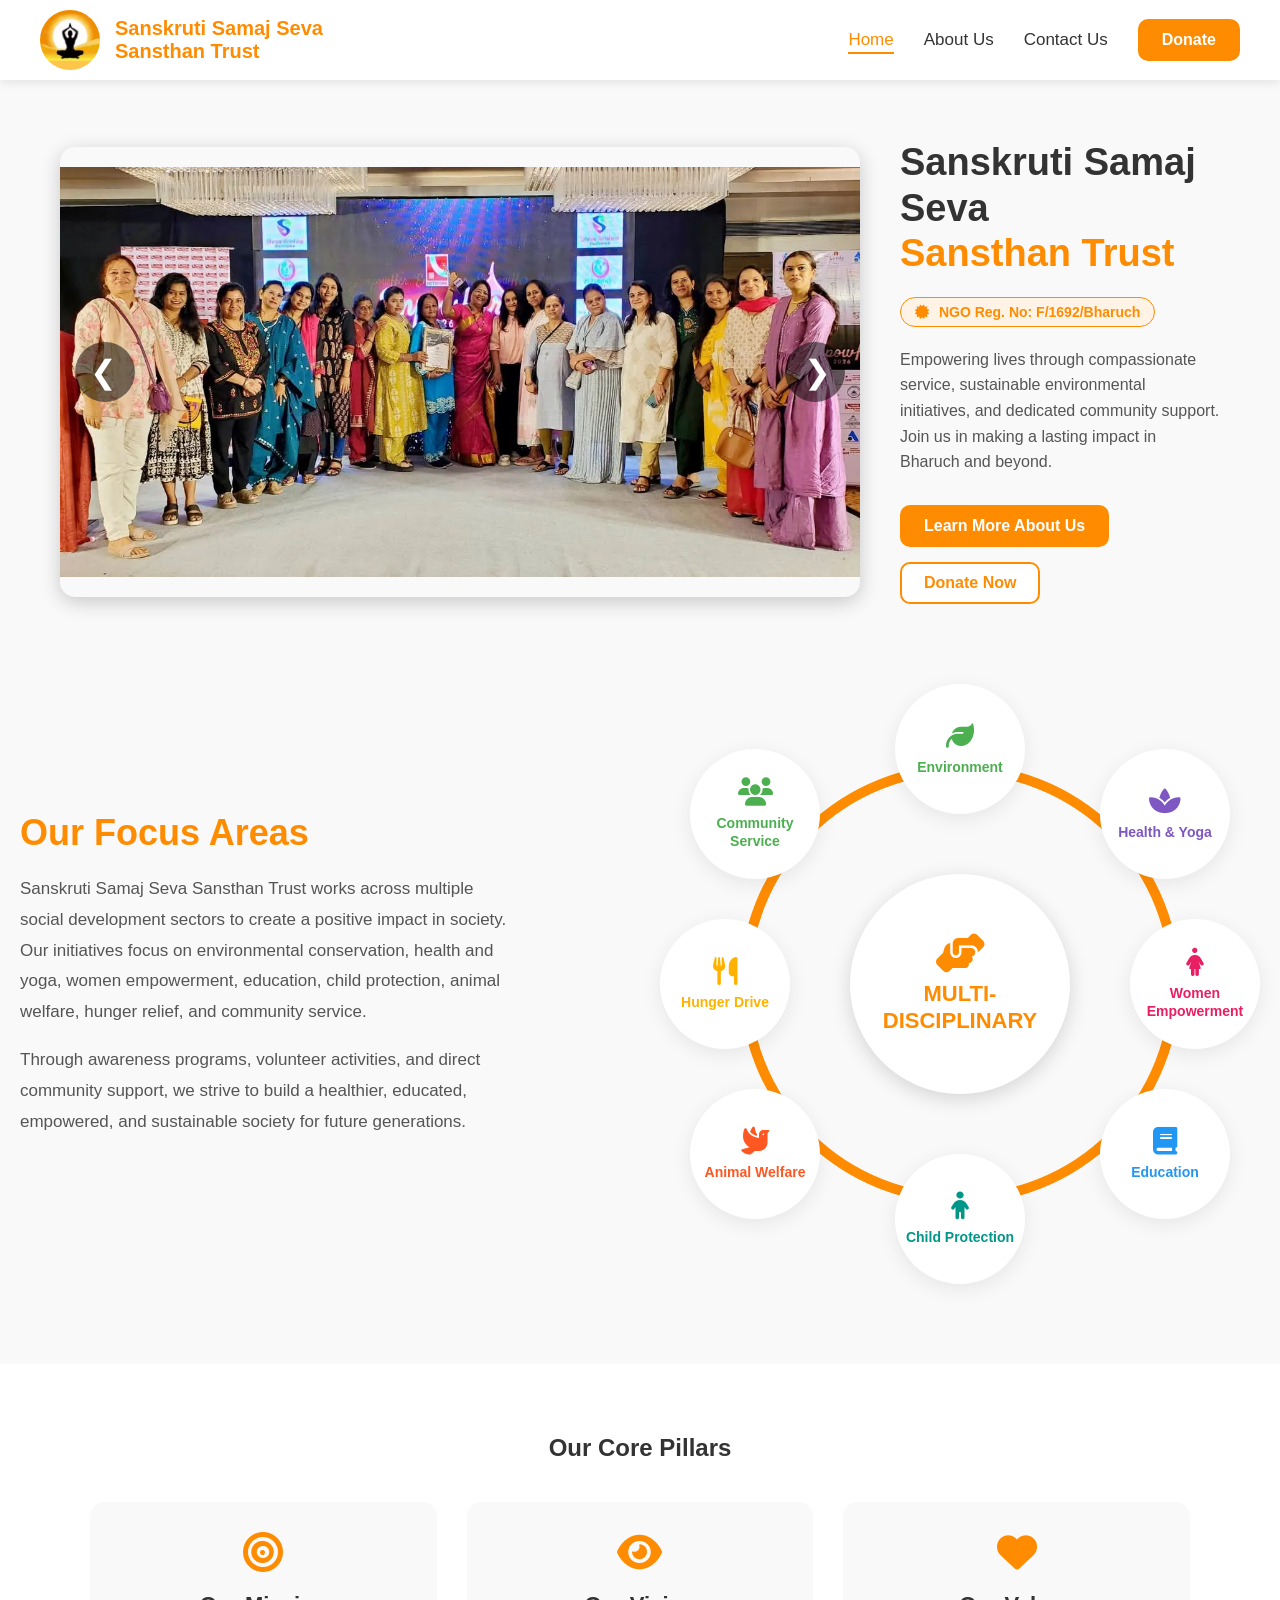
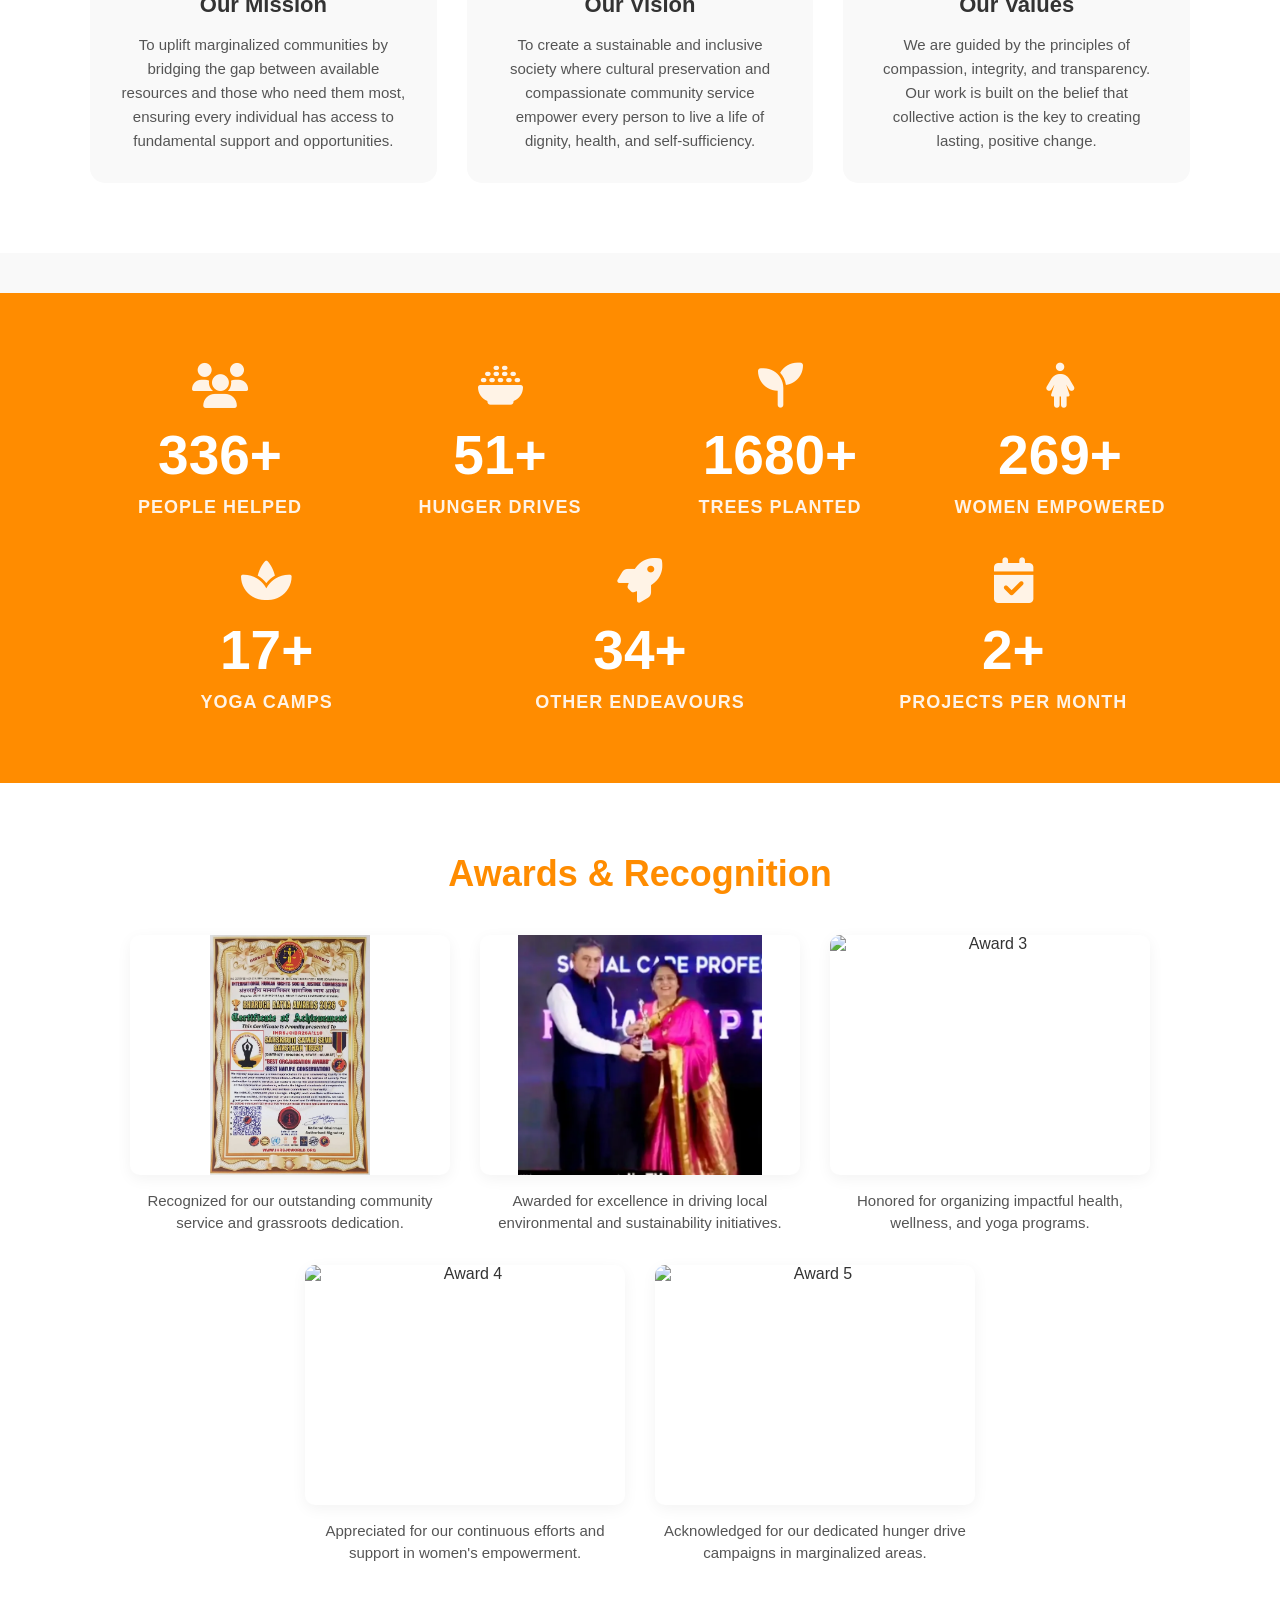
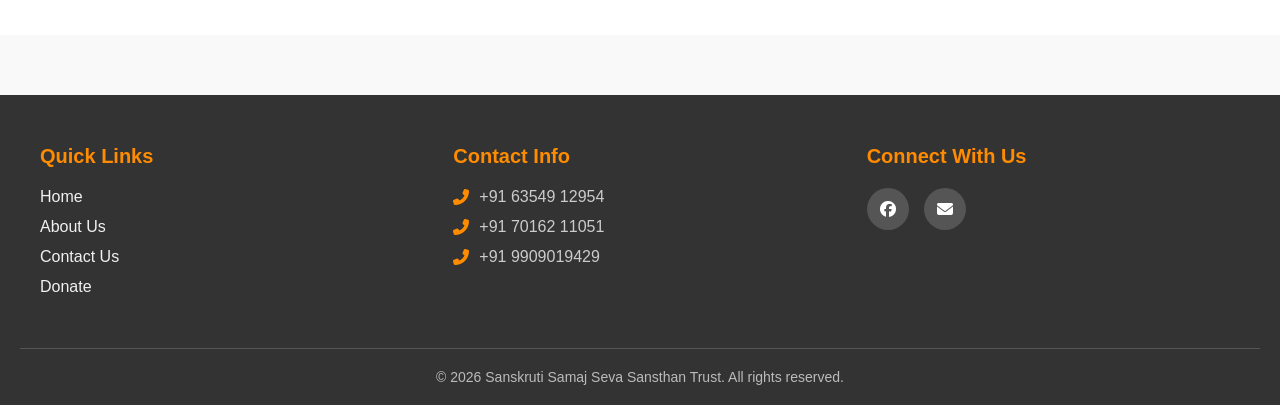
==== index.html @ 406ff627 "chore: fix hamburger accesibility" ====
<!DOCTYPE html>
<html lang="en">
<head>
    <meta charset="UTF-8">
    <meta name="viewport" content="width=device-width, initial-scale=1.0">
    <title>Sanskruti Samaj Seva Sansthan Trust</title>
    
    <link rel="icon" href="images/favicon.webp" type="image/webp" />
    <link rel="preconnect" href="https://cdnjs.cloudflare.com" crossorigin>
    <link rel="stylesheet" href="styles.css" />
    <link rel="preload" as="image" href="images/gallery/1.webp" fetchpriority="high">
    <link rel="stylesheet" href="https://cdnjs.cloudflare.com/ajax/libs/font-awesome/6.4.0/css/all.min.css" media="print" onload="this.media='all'">
</head>
<body>
    <div id="navbar"></div>
    <main>
    <section class="gallery-section">
        <div class="slider">
            <button class="prev" onclick="changeSlide(-1)" aria-label="Previous image">❮</button>
            <img id="slide" src="images/gallery/1.webp" alt="NGO Event" style="opacity: 1;" fetchpriority="high">	    
            <button class="next" onclick="changeSlide(1)" aria-label="Next image">❯</button>
        </div>

        <div class="hero-content">
          <h1>Sanskruti Samaj Seva<br><span>Sansthan Trust</span></h1>
	  <div class="ngo-reg-badge">
                <i class="fas fa-certificate"></i> NGO Reg. No: F/1692/Bharuch
            </div>
            <p>Empowering lives through compassionate service, sustainable environmental initiatives, and dedicated community support. Join us in making a lasting impact in Bharuch and beyond.</p>
            
            <div class="hero-buttons">
                <a href="about.html" class="hero-btn">Learn More About Us</a>
                <a href="#" class="hero-btn hero-donate-btn" id="heroDonateBtn">Donate Now</a>
            </div>
        </div>
    </section>

    <section class="focus-section">

        <!-- Left Side Content -->
        <div class="focus-content">
            <h2>Our Focus Areas</h2>

            <p>
                Sanskruti Samaj Seva Sansthan Trust works across multiple social
                development sectors to create a positive impact in society. Our
                initiatives focus on environmental conservation, health and yoga,
                women empowerment, education, child protection, animal welfare,
                hunger relief, and community service.
            </p>

            <p>
                Through awareness programs, volunteer activities, and direct
                community support, we strive to build a healthier, educated,
                empowered, and sustainable society for future generations.
            </p>
        </div>

        <!-- Right Side Diagram -->
        <div class="focus-diagram">

            <div class="center-circle">
                <i class="fas fa-hands-helping"></i>
                <h2>MULTI-<br>DISCIPLINARY</h2>
            </div>

            <div class="focus-item environment">
                <i class="fas fa-leaf"></i>
                <h4>Environment</h4>
            </div>

            <div class="focus-item health">
                <i class="fas fa-spa"></i>
                <h4>Health & Yoga</h4>
            </div>

            <div class="focus-item women">
                <i class="fas fa-female"></i>
                <h4>Women Empowerment</h4>
            </div>

            <div class="focus-item education">
                <i class="fas fa-book"></i>
                <h4>Education</h4>
            </div>

            <div class="focus-item child">
                <i class="fas fa-child"></i>
                <h4>Child Protection</h4>
            </div>

            <div class="focus-item animal">
                <i class="fas fa-dove"></i>
                <h4>Animal Welfare</h4>
            </div>

            <div class="focus-item hunger">
                <i class="fas fa-utensils"></i>
                <h4>Hunger Drive</h4>
            </div>

            <div class="focus-item community">
                <i class="fas fa-users"></i>
                <h4>Community Service</h4>
            </div>

        </div>

    </section>
    
<section class="mvv-section">
        <h2>Our Core Pillars</h2>
        <div class="mvv-grid">
            
            <div class="mvv-card">
                <i class="fas fa-bullseye"></i>
                <h3>Our Mission</h3>
                <p>To uplift marginalized communities by bridging the gap between available resources and those who need them most, ensuring every individual has access to fundamental support and opportunities.</p>
            </div>

            <div class="mvv-card">
                <i class="fas fa-eye"></i>
                <h3>Our Vision</h3>
                <p>To create a sustainable and inclusive society where cultural preservation and compassionate community service empower every person to live a life of dignity, health, and self-sufficiency.</p>
            </div>

            <div class="mvv-card">
                <i class="fas fa-heart"></i>
                <h3>Our Values</h3>
                <p>We are guided by the principles of compassion, integrity, and transparency. Our work is built on the belief that collective action is the key to creating lasting, positive change.</p>
            </div>

        </div>
</section>

<section class="stats-section">
        <div class="stats-container">
            
            <div class="stat-box">
                <i class="fas fa-users"></i>
                <div class="stat-number">
                    <span class="counter" data-target="1000">0</span>+
                </div>
                <p>People Helped</p>
            </div>

            <div class="stat-box">
                <i class="fas fa-bowl-rice"></i>
                <div class="stat-number">
                    <span class="counter" data-target="150">0</span>+
                </div>
                <p>Hunger Drives</p>
            </div>

            <div class="stat-box">
                <i class="fas fa-seedling"></i>
                <div class="stat-number">
                    <span class="counter" data-target="5000">0</span>+
                </div>
                <p>Trees Planted</p>
            </div>

            <div class="stat-box">
                <i class="fas fa-female"></i>
                <div class="stat-number">
                    <span class="counter" data-target="800">0</span>+
                </div>
                <p>Women Empowered</p>
            </div>

            <div class="stat-box">
                <i class="fas fa-spa"></i>
                <div class="stat-number">
                    <span class="counter" data-target="50">0</span>+
                </div>
                <p>Yoga Camps</p>
            </div>

            <div class="stat-box">
                <i class="fas fa-rocket"></i>
                <div class="stat-number">
                    <span class="counter" data-target="100">0</span>+
                </div>
                <p>Other Endeavours</p>
            </div>

            <div class="stat-box">
                <i class="fas fa-calendar-check"></i>
                <div class="stat-number">
                    <span class="counter" data-target="4">0</span>+
                </div>
                <p>Projects Per Month</p>
            </div>

        </div>
</section>

    <section class="awards-section">
        <h2>Awards & Recognition</h2>
        <div class="awards-grid">
            
            <!-- Award 1 -->
            <div class="award-item">
                <div class="award-placeholder">
                    <img src="images/awards/award1.webp" alt="Award 1" loading="lazy">
                </div>
                <p class="award-caption">Recognized for our outstanding community service and grassroots dedication.</p>
            </div>

            <!-- Award 2 -->
            <div class="award-item">
                <div class="award-placeholder">
                    <img src="images/awards/award2.webp" alt="Award 2" loading="lazy">
                </div>
                <p class="award-caption">Awarded for excellence in driving local environmental and sustainability initiatives.</p>
            </div>

            <!-- Award 3 -->
            <div class="award-item">
                <div class="award-placeholder">
                    <img src="images/awards/award3.webp" alt="Award 3" loading="lazy">
                </div>
                <p class="award-caption">Honored for organizing impactful health, wellness, and yoga programs.</p>
            </div>

            <!-- Award 4 (New) -->
            <div class="award-item">
                <div class="award-placeholder">
                    <img src="images/awards/award4.webp" alt="Award 4" loading="lazy">
                </div>
                <p class="award-caption">Appreciated for our continuous efforts and support in women's empowerment.</p>
            </div>

            <!-- Award 5 (New) -->
            <div class="award-item">
                <div class="award-placeholder">
                    <img src="images/awards/award5.webp" alt="Award 5" loading="lazy">
                </div>
                <p class="award-caption">Acknowledged for our dedicated hunger drive campaigns in marginalized areas.</p>
            </div>

        </div>
    </section>
    </main>
    <div id="footer"></div>
    <div id="donate-modal"></div>
    <script src="script.js" defer></script>
</body>
</html>
---- styles.css ----
/* ==========================================================================
   1. GLOBAL VARIABLES & RESET
   ========================================================================== */

:root {
    /* Core Brand Colors */
    --brand-orange: #FF8C00;
    --brand-orange-hover: #e67e00;
    
    /* Neutral Palette */
    --bg-light: #f9f9f9;
    --bg-white: #ffffff;
    --bg-dark: #333333;
    
    /* Typography Colors */
    --text-main: #333333;
    --text-muted: #555555;
    --text-light: #f1f1f1;
    
    /* Shared Layout Values */
    --border-radius-main: 10px;
    --max-width-container: 1200px;
}

* {
    margin: 0;
    padding: 0;
    box-sizing: border-box;
}

body {
    font-family: Arial, sans-serif;
    background-color: var(--bg-light);
    color: var(--text-main);
}


/* ==========================================================================
   2. SHARED UI COMPONENTS (Buttons, Modal, Navbar, Footer)
   ========================================================================== */

/* --- Typography & Headers --- */
.page-title {
    color: var(--brand-orange);
    font-size: 36px;
    margin-bottom: 15px;
}
.page-title i { margin-right: 5px; }

/* --- Buttons --- */
.hero-btn, #donateBtn, .fb-btn {
    display: inline-block;
    background-color: var(--brand-orange);
    color: var(--bg-white) !important;
    padding: 12px 24px;
    border-radius: var(--border-radius-main);
    text-decoration: none !important;
    font-weight: bold;
    font-size: 16px;
    transition: background-color 0.2s ease, transform 0.2s ease;
}

.hero-btn:hover, #donateBtn:hover, .fb-btn:hover {
    background-color: var(--brand-orange-hover);
    transform: translateY(-2px);
}

#donateBtn::after { display: none; } /* Removes standard nav link underline */

.hero-donate-btn {
    background-color: var(--bg-white);
    color: var(--brand-orange) !important;
    border: 2px solid var(--brand-orange);
    padding: 10px 22px; 
}
.hero-donate-btn:hover {
    color: var(--bg-white) !important;
}

/* --- Navigation Bar --- */
.navbar {
    width: 100%;
    background: var(--bg-white);
    padding: 10px 20px;
    box-shadow: 0 2px 10px rgba(0, 0, 0, 0.1);
    position: sticky;
    top: 0;
    z-index: 1000;
}

.navbar-container {
    display: flex;
    align-items: center;
    width: 100%;
    max-width: var(--max-width-container);
    margin: 0 auto;
}

.navbar-logo a {
    display: flex;
    align-items: center;
    gap: 15px;
    font-size: 20px;
    font-weight: bold;
    color: var(--brand-orange);
    text-decoration: none;
}

.logo-icon {
    width: 60px;
    height: 60px;
    border-radius: 50%;
    object-fit: cover;
}

.navbar-links {
    list-style: none;
    display: flex;
    gap: 30px;
    align-items: center;
    margin-left: auto;
}

.navbar-links a {
    text-decoration: none;
    color: var(--text-main);
    font-size: 17px;
    font-weight: 500;
    transition: 0.3s;
    position: relative;
}

.navbar-links a:hover, .navbar-links a.active {
    color: var(--brand-orange);
}

.navbar-links a::after {
    content: "";
    position: absolute;
    width: 0;
    height: 2px;
    background: var(--brand-orange);
    left: 0;
    bottom: -5px;
    transition: 0.3s;
}

.navbar-links a:hover::after, .navbar-links a.active::after {
    width: 100%;
}

/* --- Footer --- */
.site-footer {
    background-color: var(--bg-dark);
    color: var(--text-light);
    padding: 50px 20px 20px 20px;
    margin-top: 60px;
}

.footer-container {
    display: flex;
    flex-wrap: wrap;
    justify-content: space-between;
    gap: 40px;
    max-width: var(--max-width-container);
    margin: 0 auto;
}

.footer-section { flex: 1; min-width: 220px; }
.footer-section h3 { color: var(--brand-orange); margin-bottom: 20px; font-size: 20px; }
.footer-section p { margin-bottom: 12px; display: flex; align-items: center; gap: 10px; color: #cccccc; }
.footer-section p i { color: var(--brand-orange); }

.footer-links { list-style: none; padding: 0; }
.footer-links li { margin-bottom: 12px; }
.footer-links a { color: var(--text-light); text-decoration: none; transition: color 0.2s ease; }
.footer-links a:hover { color: var(--brand-orange); }

.footer-socials { display: flex; gap: 15px; }
.footer-socials a {
    display: inline-flex; justify-content: center; align-items: center;
    width: 42px; height: 42px; background-color: #555555;
    color: var(--bg-white); border-radius: 50%;
    text-decoration: none; transition: all 0.3s ease;
}
.footer-socials a:hover { background-color: var(--brand-orange); transform: translateY(-3px); }

.footer-bottom {
    text-align: center; margin-top: 40px; padding-top: 20px;
    border-top: 1px solid #555555; font-size: 14px; color: #bbbbbb;
}

/* --- Donation Modal --- */
.modal {
    display: none; position: fixed; z-index: 9999;
    left: 0; top: 0; width: 100%; height: 100%;
    backdrop-filter: blur(8px); background: rgba(0,0,0,0.4);
    justify-content: center; align-items: center;
}

.modal-content {
    background: var(--bg-white); padding: 30px;
    border-radius: 15px; text-align: center;
    width: 350px; position: relative;
    box-shadow: 0 10px 30px rgba(0,0,0,0.3);
    animation: popup 0.3s ease;
}

.qr-code { width: 250px; height: 250px; object-fit: contain; }
.close-btn { position: absolute; top: 10px; right: 15px; font-size: 28px; cursor: pointer; }
.close-btn:hover { color: red; }

#upiLink { color: var(--brand-orange); text-decoration: none; font-weight: bold; transition: color 0.3s; }
#upiLink:hover { color: var(--brand-orange-hover); text-decoration: underline; }

@keyframes popup {
    from { transform: scale(0.8); opacity: 0; }
    to { transform: scale(1); opacity: 1; }
}


/* ==========================================================================
   3. PAGE-SPECIFIC LAYOUTS
   ========================================================================== */

/* --- Home Page: Hero & Gallery --- */
.gallery-section {
    display: flex; align-items: center; justify-content: space-between;
    gap: 40px; max-width: var(--max-width-container);
    margin: 60px auto; padding: 0 20px; flex-wrap: wrap; 
}

.gallery-section .slider {
    flex: 2.5; min-width: 450px; margin: 0;
    aspect-ratio: 16 / 9; overflow: hidden;
    border-radius: 15px; box-shadow: 0 5px 20px rgba(0,0,0,0.2);
    background-color: var(--bg-light); position: relative;
}

.slider img {
    width: 100%; height: 100%; object-fit: contain; 
    display: block; opacity: 1; transition: opacity 0.3s ease-in-out;
}

.prev, .next {
    position: absolute; top: 50%; transform: translateY(-50%);
    background: rgba(0,0,0,0.5); color: white; border: none;
    font-size: 32px; width: 60px; height: 60px;
    cursor: pointer; border-radius: 50%; transition: 0.3s; z-index: 10;
    display: flex; justify-content: center; align-items: center; line-height: 0;
}
.prev:hover, .next:hover { background: rgba(0,0,0,0.8); }
.prev { left: 15px; padding-right: 4px; }
.next { right: 15px; padding-left: 4px; }

.hero-content { flex: 1; min-width: 280px; text-align: left; }
.hero-content h1 { font-size: 38px; line-height: 1.2; margin-bottom: 20px; color: var(--text-main); }
.hero-content h1 span { color: var(--brand-orange); }

/* --- NGO Registration Badge --- */
.ngo-reg-badge {
    display: inline-block;
    background-color: #fff3e6; /* Light orange tint */
    color: var(--brand-orange);
    font-size: 14px;
    font-weight: bold;
    padding: 6px 14px;
    border-radius: 20px;
    margin-bottom: 20px;
    border: 1px solid var(--brand-orange);
}

.ngo-reg-badge i {
    margin-right: 6px;
}

.hero-content p { font-size: 16px; color: var(--text-muted); line-height: 1.6; margin-bottom: 30px; }
.hero-buttons { display: flex; flex-direction: column; gap: 15px; align-items: flex-start; }

/* ==================================================
   OUR FOCUS SECTION
================================================== */

.focus-section{
    max-width: 1300px;
    margin: 60px auto;
    padding: 20px;
    display: flex;
    align-items: center;
    justify-content: space-between;
    gap: 60px;
}

/* ==================================================
   LEFT CONTENT
================================================== */

.focus-content{
    flex: 1;
    max-width: 500px;
}

.focus-content h2{
    color: var(--brand-orange);
    font-size: 36px;
    margin-bottom: 20px;
}

.focus-content p{
    color: var(--text-muted);
    line-height: 1.8;
    font-size: 17px;
    margin-bottom: 18px;
}

/* ==================================================
   RIGHT DIAGRAM
================================================== */

.focus-diagram{
    position: relative;
    width: 600px;
    height: 600px;
    flex-shrink: 0;
}

/* Orange Ring */

.focus-diagram::before{
    content: "";
    position: absolute;
    top: 50%;
    left: 50%;
    width: 420px;
    height: 420px;
    border: 10px solid var(--brand-orange);
    border-radius: 50%;
    transform: translate(-50%, -50%);
}

/* ==================================================
   CENTER CIRCLE
================================================== */

.center-circle{
    position:absolute;
    top:50%;
    left:50%;
    transform:translate(-50%, -50%);

    width:220px;
    height:220px;

    background:#fff;
    border-radius:50%;

    display:flex;
    flex-direction:column;
    justify-content:center;
    align-items:center;

    text-align:center;
    z-index:5;

    box-shadow:0 5px 20px rgba(0,0,0,0.15);
}

.center-circle i{
    font-size:40px;
    color:var(--brand-orange);
    margin-bottom:8px;
}

.center-circle h2{
    font-size:22px;
    line-height:1.2;
    margin:0;
    color:var(--brand-orange);
}

/* ==================================================
   OUTER CIRCLES
================================================== */

.focus-item{
    position: absolute;

    width: 130px;
    height: 130px;

    background: #fff;
    border-radius: 50%;

    display: flex;
    flex-direction: column;
    justify-content: center;
    align-items: center;

    text-align: center;
    padding: 10px;

    box-shadow: 0 5px 20px rgba(0,0,0,0.08);
}

.focus-item i{
    font-size: 28px;
    margin-bottom: 8px;
}

.focus-item h4{
    font-size: 14px;
    margin: 0;
    line-height: 1.3;
}

/* ==================================================
   NODE POSITIONS
================================================== */

.environment{
    top: 0;
    left: 50%;
    transform: translateX(-50%);
    color: #4CAF50;
}

.health{
    top: 65px;
    right: 30px;
    color: #7E57C2;
}

.women{
    top: 235px;
    right: 0;
    color: #E91E63;
}

.education{
    bottom: 65px;
    right: 30px;
    color: #2196F3;
}

.child{
    bottom: 0;
    left: 50%;
    transform: translateX(-50%);
    color: #009688;
}

.animal{
    bottom: 65px;
    left: 30px;
    color: #FF5722;
}

.hunger{
    top: 235px;
    left: 0;
    color: #FFB300;
}

.community{
    top: 65px;
    left: 30px;
    color: #4CAF50;
}

/* ==================================================
   TABLET
================================================== */

@media (max-width: 992px){

    .focus-section{
        flex-direction: column;
        text-align: center;
    }

    .focus-content{
        max-width: 100%;
    }

    .focus-diagram{
        width: 500px;
        height: 500px;
    }

    .focus-diagram::before{
        width: 340px;
        height: 340px;
    }

    .center-circle{
        width: 190px;
        height: 190px;
    }

    .center-circle h2{
        font-size: 26px;
    }

    .focus-item{
        width: 100px;
        height: 100px;
    }

    .focus-item i{
        font-size: 22px;
    }

    .focus-item h4{
        font-size: 11px;
    }
}

/* ==================================================
   MOBILE
================================================== */

@media (max-width: 576px){

    .focus-diagram{
        width: 350px;
        height: 350px;
    }

    .focus-diagram::before{
        width: 220px;
        height: 220px;
    }

    .center-circle{
        width: 130px;
        height: 130px;
        padding: 10px;
    }

    .center-circle i{
        font-size: 28px;
    }

    .center-circle h2{
        font-size: 12px;
    }

    .center-circle p{
        display: none;
    }

    .focus-item{
        width: 75px;
        height: 75px;
        padding: 5px;
    }

    .focus-item i{
        font-size: 16px;
        margin-bottom: 4px;
    }

    .focus-item h4{
        font-size: 8px;
    }

    .environment{
        top: 0;
    }

    .health{
        top: 40px;
        right: 30px;
    }

    .women{
        top: 140px;
        right: 0px;
    }

    .education{
        bottom: 40px;
        right: 30px;
    }

    .child{
        bottom: 0;
    }

    .animal{
        bottom: 40px;
        left: 30px;
    }

    .hunger{
        top: 140px;
        left: 0px;
    }

    .community{
        top: 40px;
        left: 30px;
    }

}

/* --- Home Page: Impact Stats --- */
.stats-section {
    background-color: var(--brand-orange); color: var(--bg-white);
    padding: 70px 20px; margin-top: 40px; text-align: center;
}
.stats-container {
    display: flex; justify-content: space-around; flex-wrap: wrap;
    gap: 40px; max-width: 1080px; margin: 0 auto;
}
.stat-box { flex: 1; min-width: 200px; }
.stat-box i { font-size: 45px; margin-bottom: 15px; opacity: 0.9; }
.stat-number { font-size: 55px; font-weight: bold; margin-bottom: 10px; }
.stat-box p { font-size: 18px; text-transform: uppercase; letter-spacing: 1px; font-weight: bold; opacity: 0.9; }

/* --- Home Page: Awards --- */
.awards-section { 
    padding: 70px 20px; 
    text-align: center; 
    background-color: var(--bg-white); 
}

.awards-section h2 { 
    font-size: 36px; 
    color: var(--brand-orange); 
    margin-bottom: 40px; 
}

.awards-grid { 
    display: flex; 
    justify-content: center; 
    flex-wrap: wrap; 
    gap: 30px; 
    max-width: 1100px; 
    margin: 0 auto; 
}

/* Constrains width so items don't stretch randomly */
.award-item {
    flex: 0 1 320px; 
    display: flex;
    flex-direction: column;
    gap: 15px;
    align-items: center;
}

.award-placeholder {
    width: 100%;
    aspect-ratio: 4 / 3;
    background-color: var(--bg-white); 
    border-radius: 10px;
    display: flex; 
    align-items: center; 
    justify-content: center;
    box-shadow: 0 4px 15px rgba(0,0,0,0.05); 
    overflow: hidden;
}

.award-placeholder img { 
    width: 100%; 
    height: 100%; 
    object-fit: contain; 
}

.award-caption {
    font-size: 15px;
    color: var(--text-muted);
    line-height: 1.5;
    margin: 0;
    text-align: center;
}

/* --- About Us Page --- */

.about-page {
    display: flex;
    flex-direction: column;
    gap: 20px;
    max-width: var(--max-width-container);
    margin: 0 auto;
    padding: 40px 20px;
}

.page-header {
    display: flex;
    flex-direction: column;
    align-items: center;
    text-align: center;
    margin-bottom: 20px;
}

.page-header .page-title {
    margin-bottom: 20px;
}

.page-header .contact-intro {
    max-width: 800px;
}

/* --- Activity Sections --- */

.about-section {
    display: flex;
    align-items: center;
    gap: 15px;
    background: var(--bg-white);
    padding: 30px;
    border-radius: 15px;
    box-shadow: 0 5px 20px rgba(0,0,0,0.05);
}

.about-section.reverse {
    flex-direction: row-reverse;
}

/* --- Fixed Image Area --- */

.about-image {
    flex: 1;
    min-width: 300px;
    height: 450px;
}

.about-image > img {
    width: 100%;
    height: 100%;
    border-radius: 10px;
    object-fit: cover;
    display: block;
    box-shadow: 0 4px 15px rgba(0,0,0,0.1);
}

/* ========================================================================== */
/* ABOUT PAGE IMAGE SLIDERS */
/* ========================================================================== */

.about-gallery {
    flex: 1.2;
    min-width: 400px;
}

.about-slider {
    position: relative;
    width: 100%;
    height: 400px;

    overflow: hidden;
    border-radius: 10px;

    background: #f8f8f8;

    box-shadow: 0 4px 15px rgba(0,0,0,0.1);
}

.activity-slide {
    position: absolute;
    inset: 0;

    width: 100%;
    height: 100%;

    object-fit: contain;

    opacity: 0;

    transition: opacity 0.5s ease-in-out;
}

@media (max-width: 768px) {
    .about-gallery {
    width: 100%;
    min-width: unset;
}

.about-slider {
    height: 280px;
}
}

/* --- Text Area --- */

.about-text {
    flex: 1;
    min-width: 300px;
    margin-left: 20px;
}

.about-text h2 {
    color: var(--brand-orange);
    font-size: 28px;
    margin-bottom: 15px;
}

.about-text h4 {
    color: var(--text-main);
    margin-top: 15px;
    margin-bottom: 5px;
    font-size: 18px;
}

.about-text p {
    color: var(--text-muted);
    font-size: 16px;
    line-height: 1.6;
    margin-bottom: 20px;
}

/* --- Mobile Responsive --- */

@media (max-width: 768px) {

    .about-section,
    .about-section.reverse {
        flex-direction: column;
    }

    .about-image {
        width: 100%;
        min-width: unset;
        height: 250px;
    }

    .about-text {
        width: 100%;
        margin-left: 0;
        margin-top: 15px;
    }
}

/* --- Contact Page --- */
.content-container > header {
    text-align: left;
    margin-bottom: 40px;
}

.content-container > header .contact-intro {
    margin: 0;
    max-width: none;
    text-align: left;
}
.content-container { max-width: var(--max-width-container); margin: 0 auto; padding: 40px 20px; }

.contact-wrapper {
    display: flex; flex-wrap: wrap; gap: 40px; background: var(--bg-white);
    padding: 50px; border-radius: 15px; box-shadow: 0 5px 20px rgba(0, 0, 0, 0.05);
}

.contact-details { flex: 1; min-width: 250px; display: flex; flex-direction: column; gap: 35px; }
.contact-item { display: flex; align-items: flex-start; gap: 15px; }
.contact-item i { font-size: 24px; color: var(--brand-orange); margin-top: 2px; width: 30px; text-align: center; }
.contact-item div { display: flex; flex-direction: column; gap: 5px; }
.contact-item h3 { font-size: 18px; color: var(--text-main); margin: 0; }
.contact-item p { font-size: 16px; color: #666; margin: 0; line-height: 1.5; }
.contact-item a { color: var(--brand-orange); text-decoration: none; transition: 0.3s; }
.contact-item a:hover { text-decoration: underline; }

.contact-map { flex: 1.5; min-width: 300px; border-radius: 10px; overflow: hidden; min-height: 350px; }

/* ==========================================================================
   MOBILE RESPONSIVE DESIGN
   ========================================================================== */

/* Hamburger Icon - Hidden by Default */
.menu-toggle {
    display: none;
    font-size: 28px;
    cursor: pointer;
    color: #FF8C00;
}

/* ========================================================================== */
/* TABLET & MOBILE */
/* ========================================================================== */

@media screen and (max-width: 768px) {

    /* ---------- NAVBAR ---------- */

    .navbar {
        padding: 8px 12px;
    }

    .navbar-container {
        justify-content: space-between;
        align-items: center;
        flex-wrap: wrap;
        padding: 0;
    }

    .navbar-logo a {
        font-size: 16px;
        gap: 10px;
        text-align: left;
    }

    .logo-icon {
        width: 50px;
        height: 50px;
    }

    /* Hamburger Icon - Visible on Mobile */
.menu-toggle {
    display: block;             /* CHANGED FROM none TO block */
    font-size: 28px;
    cursor: pointer;
    color: var(--brand-orange); 
    background: transparent;    
    border: none;               
    padding: 0;                 
}

    /* Mobile Menu */
    .navbar-links {
        display: none;
        width: 100%;
        flex-direction: column;
        gap: 0;
        margin-top: 10px;
        background: #fff;
        border-top: 1px solid #eee;
        padding: 0;
    }

    .navbar-links.active {
        display: flex;
    }

    .navbar-links li {
        width: 100%;
        text-align: center;
        padding: 0;
    }

    /* IMPORTANT FIX */
    .navbar-links a {
        display: inline-block;
        position: relative;
        padding: 12px 0;
        font-size: 15px;
    }

    /* Mobile Underline */
    .navbar-links a::after {
        content: "";
        position: absolute;
        height: 2px;
        background: #FF8C00;
        left: 50%;
        bottom: 6px;
        transform: translateX(-50%);
        width: 0;
        transition: width 0.3s ease;
    }

    .navbar-links a:hover::after,
    .nav-link.active::after {
        width: 85%;
    }

    /* ---------- HERO / GALLERY ---------- */

    .gallery-section {
        flex-direction: column;
        gap: 25px;
        margin: 30px auto;
    }

    .gallery-section .slider {
        width: 100%;
        min-width: unset;
    }

    .hero-content {
        text-align: center;
    }

    .hero-content h1 {
        font-size: 30px;
    }

    .hero-buttons {
        align-items: center;
    }

    /* ---------- SLIDER ---------- */

    .prev,
    .next {
        width: 45px;
        height: 45px;
        font-size: 24px;
    }

    /* ---------- STATS ---------- */

    .stat-number {
        font-size: 40px;
    }

    .stat-box p {
        font-size: 14px;
    }

    /* ---------- ABOUT ---------- */

    .about-section,
    .about-section.reverse {
        flex-direction: column;
    }

    .about-image,
    .about-text {
        min-width: 100%;
    }

    .about-text {
        text-align: center;
    }

    /* ---------- CONTACT ---------- */

    .contact-wrapper {
        padding: 25px;
        flex-direction: column;
    }

    .contact-map {
        min-height: 250px;
    }

    /* ---------- FOOTER ---------- */

    .footer-container {
        flex-direction: column;
        gap: 30px;
    }

    .footer-section {
        min-width: 100%;
    }

    /* ---------- DONATION MODAL ---------- */

    .modal-content {
        width: 90%;
        max-width: 350px;
    }

    .qr-code {
        width: 200px;
        height: 200px;
    }
}

/* ========================================================================== */
/* SMALL PHONES */
/* ========================================================================== */

@media screen and (max-width: 480px) {

    .navbar {
        padding: 6px 10px;
    }

    .navbar-logo a {
        font-size: 14px;
        gap: 8px;
    }

    .navbar-logo span {
        font-size: 11px;
        line-height: 1.2;
    }

    .logo-icon {
        width: 40px;
        height: 40px;
    }

    .menu-toggle {
        font-size: 26px;
    }

    .navbar-links a {
        font-size: 14px;
        padding: 10px 0;
    }

    /* Slightly shorter underline on very small phones */
    .navbar-links a:hover::after,
    .nav-link.active::after {
        width: 80%;
    }

    .page-title {
        font-size: 28px;
    }

    .hero-content h1 {
        font-size: 24px;
    }

    .hero-content p {
        font-size: 14px;
    }

    .initiatives-section h2,
    .awards-section h2 {
        font-size: 28px;
    }

    .stat-number {
        font-size: 32px;
    }

    .prev,
    .next {
        width: 38px;
        height: 38px;
        font-size: 18px;
    }
}

/* --- Home Page: MVV Section --- */
.mvv-section { 
    padding: 70px 20px; 
    background-color: var(--bg-white); 
    text-align: center; 
}

.mvv-grid { 
    display: grid; 
    grid-template-columns: repeat(auto-fit, minmax(300px, 1fr)); 
    gap: 30px; 
    max-width: 1100px; 
    margin: 40px auto 0; 
}

.mvv-card { 
    padding: 30px; 
    background: var(--bg-light); 
    border-radius: 15px; 
    transition: transform 0.3s ease; 
}

.mvv-card:hover { 
    transform: translateY(-10px); 
    box-shadow: 0 10px 25px rgba(0,0,0,0.05);
}

.mvv-card i { 
    font-size: 40px; 
    color: var(--brand-orange); 
    margin-bottom: 20px; 
}

.mvv-card h3 { 
    color: var(--text-main); 
    margin-bottom: 15px; 
    font-size: 22px;
}

.mvv-card p { 
    color: var(--text-muted); 
    line-height: 1.6; 
    font-size: 15px;
}
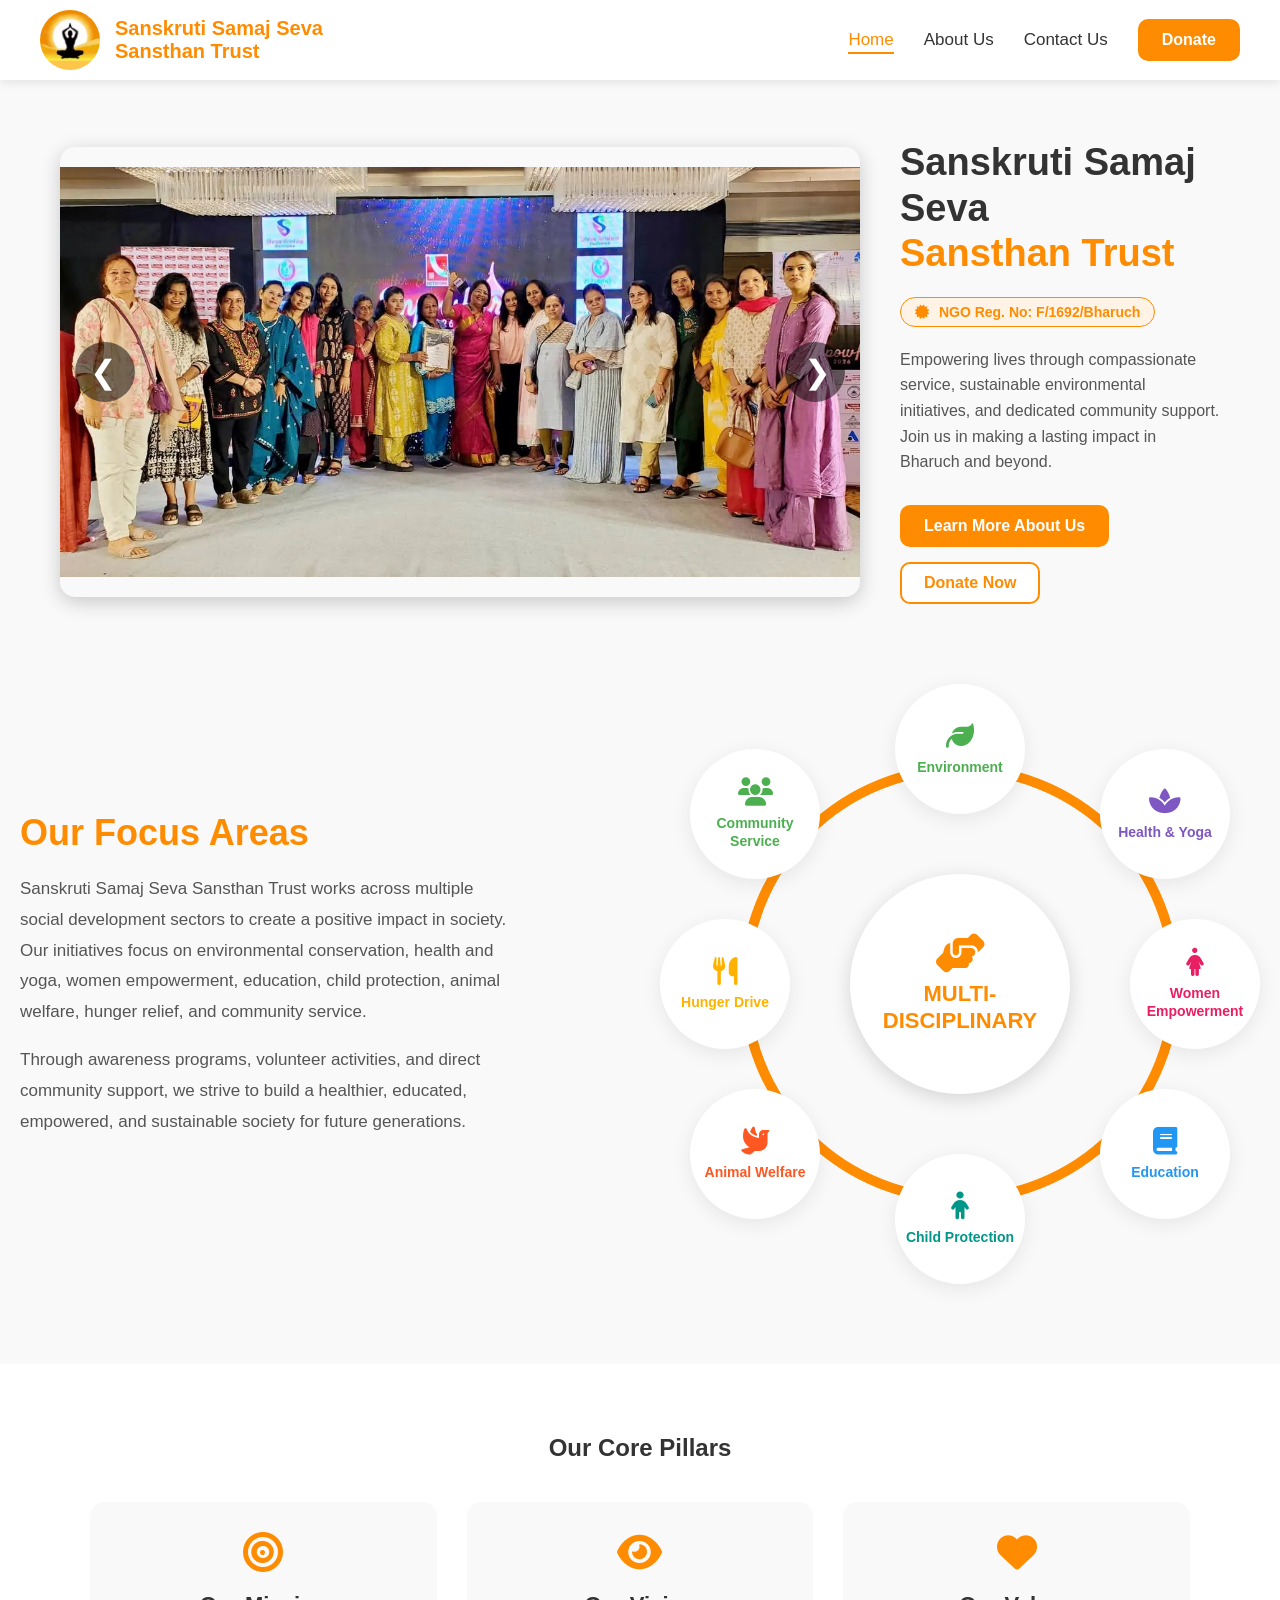
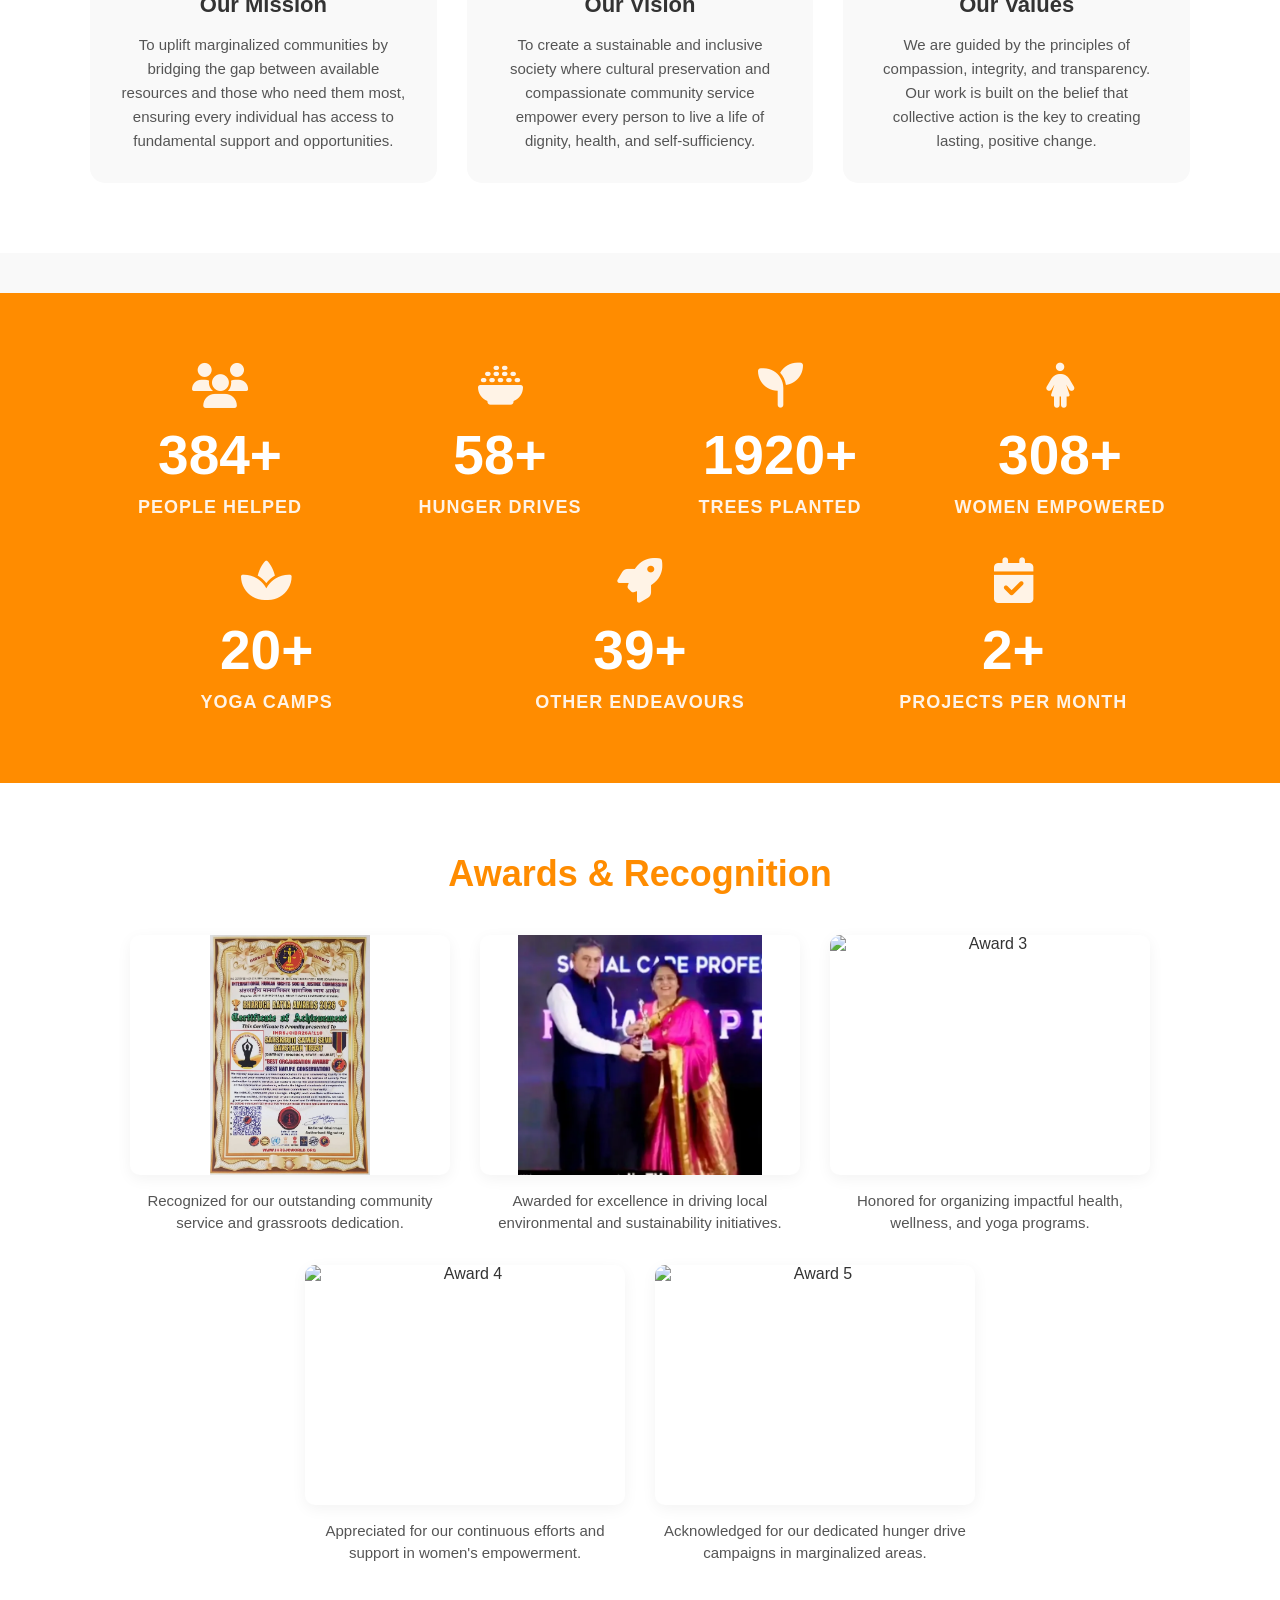
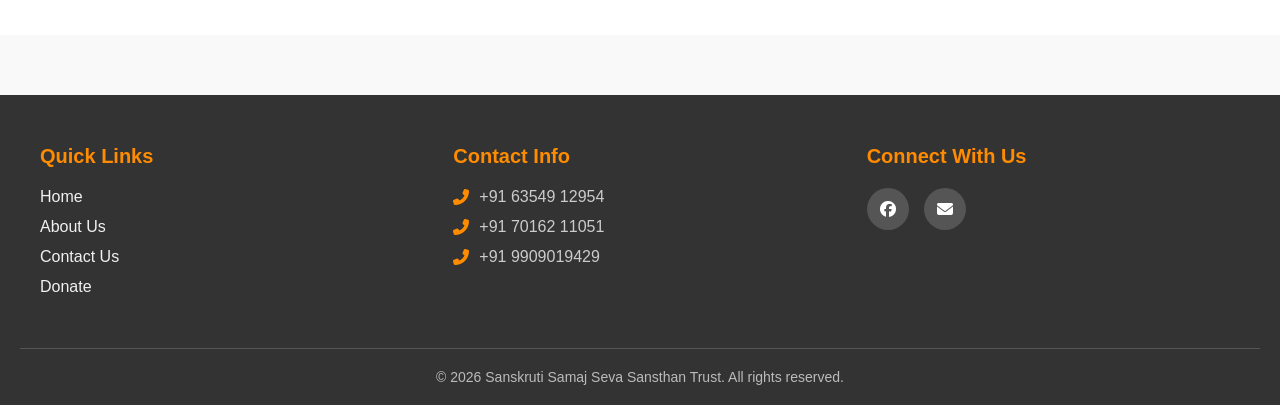
==== commit e3e0419a: "chore: add meta tags" ====
--- a/index.html
+++ b/index.html
@@ -3,6 +3,20 @@
 <head>
     <meta charset="UTF-8">
     <meta name="viewport" content="width=device-width, initial-scale=1.0">
+    <meta name="title" content="Sanskruti Samaj Seva Sansthan Trust | NGO in Bharuch">
+<meta name="description" content="Dedicated to community service, cultural preservation, and making a lasting impact in Bharuch, Gujarat. We focus on environment, health, women empowerment, education, and hunger relief.">
+<meta name="keywords" content="NGO in Bharuch, Sanskruti Samaj Seva Sansthan, community service Gujarat, charity Bharuch, women empowerment, child protection, hunger drive Bharuch, animal rescue NGO">
+<meta name="author" content="Sanskruti Samaj Seva Sansthan Trust">
+<meta name="robots" content="index, follow">
+<meta name="language" content="English">
+
+<meta property="og:type" content="website">
+<meta property="og:url" content="https://www.yourdomain.com/">
+<meta property="og:title" content="Sanskruti Samaj Seva Sansthan Trust | NGO in Bharuch">
+<meta property="og:description" content="Empowering lives through compassionate service, sustainable environmental initiatives, and dedicated community support in Bharuch and beyond.">
+<meta property="og:image" content="https://www.yourdomain.com/images/gallery/1.webp">
+<meta property="og:site_name" content="Sanskruti Samaj Seva Sansthan Trust">
+
     <title>Sanskruti Samaj Seva Sansthan Trust</title>
     
     <link rel="icon" href="images/favicon.webp" type="image/webp" />
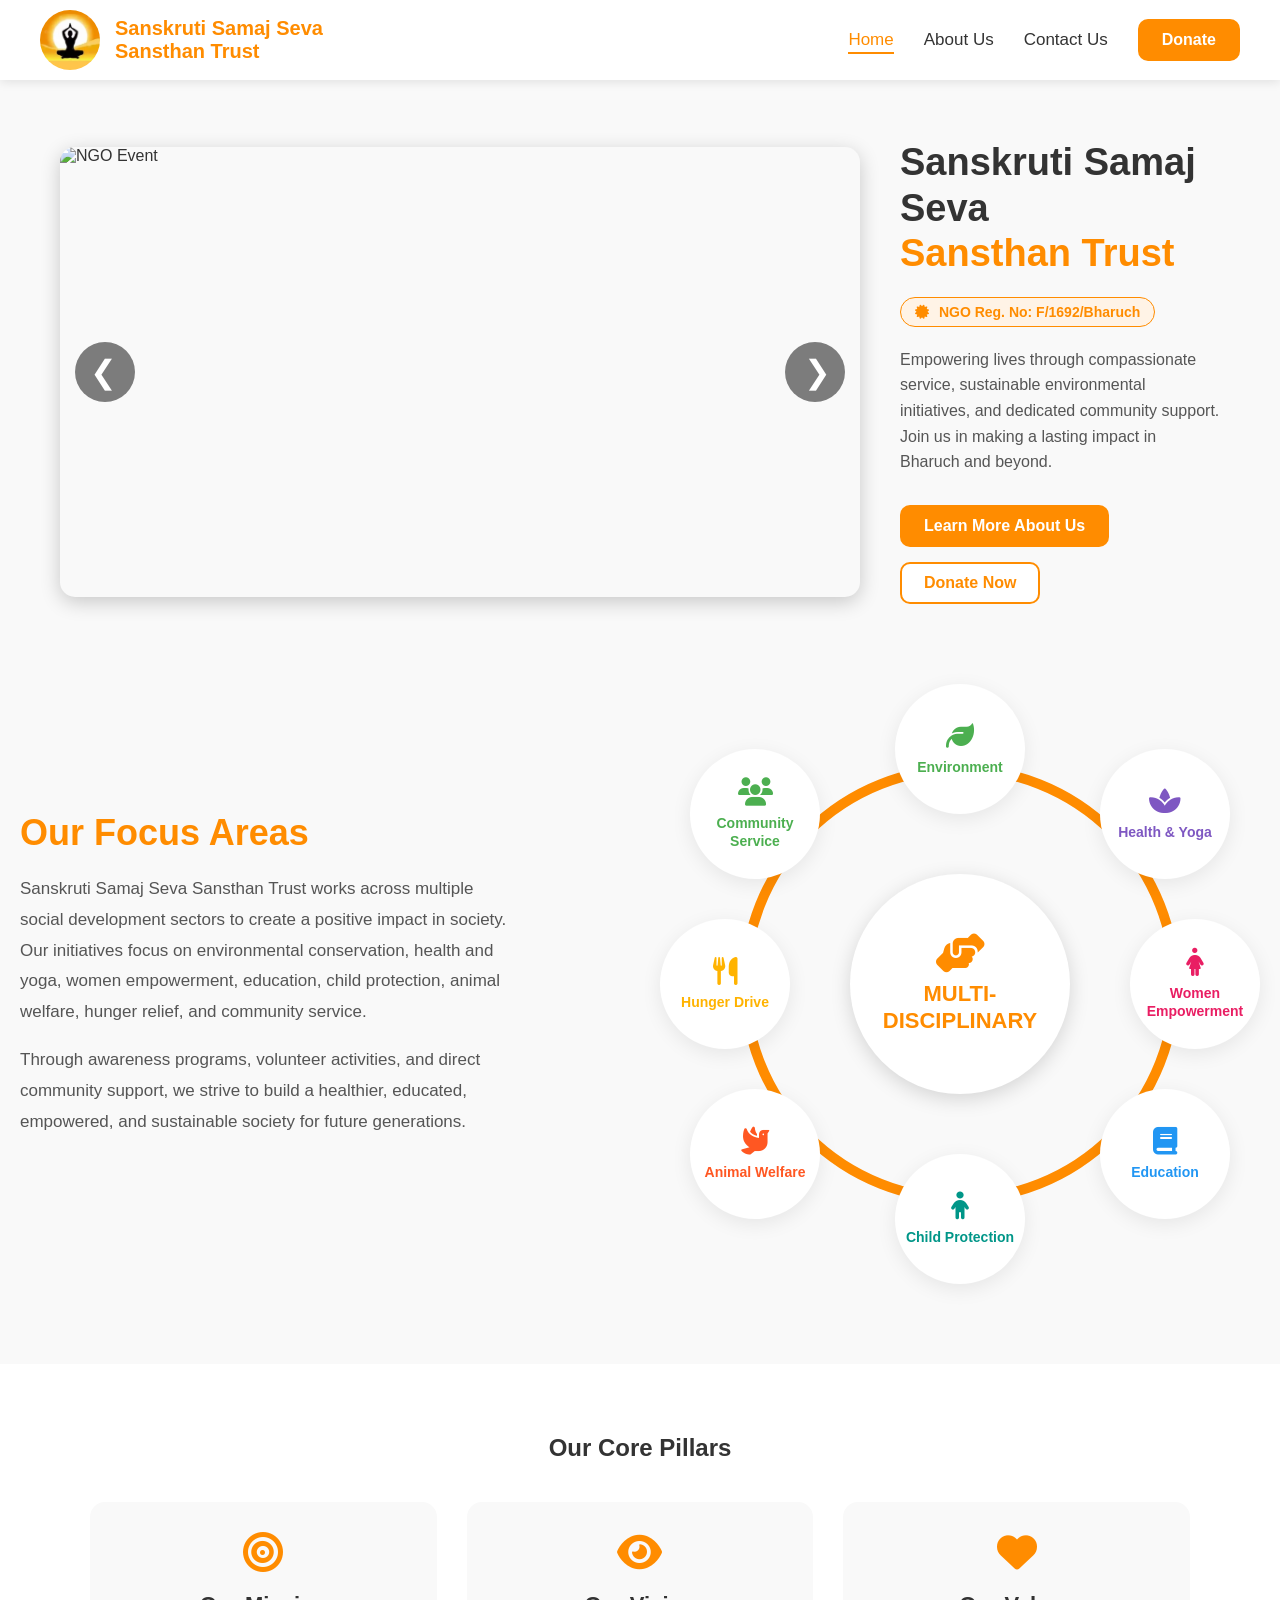
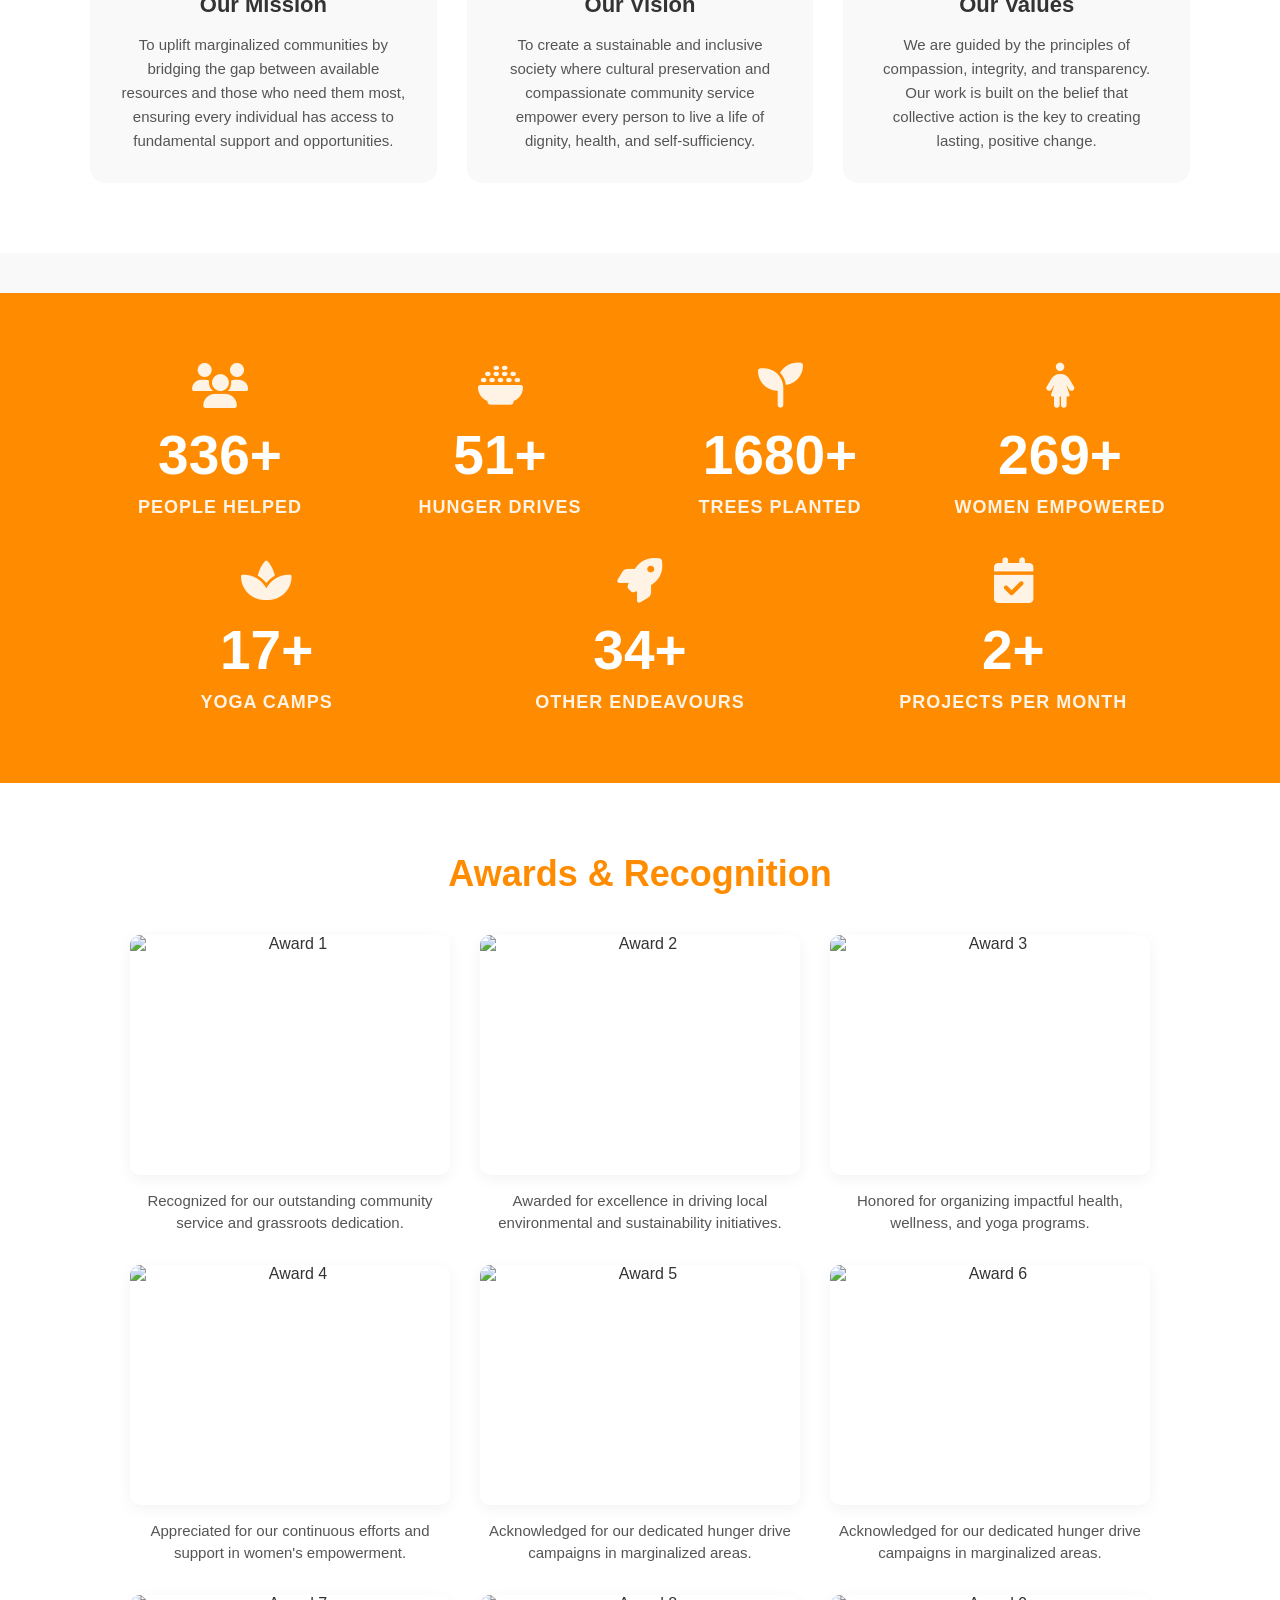
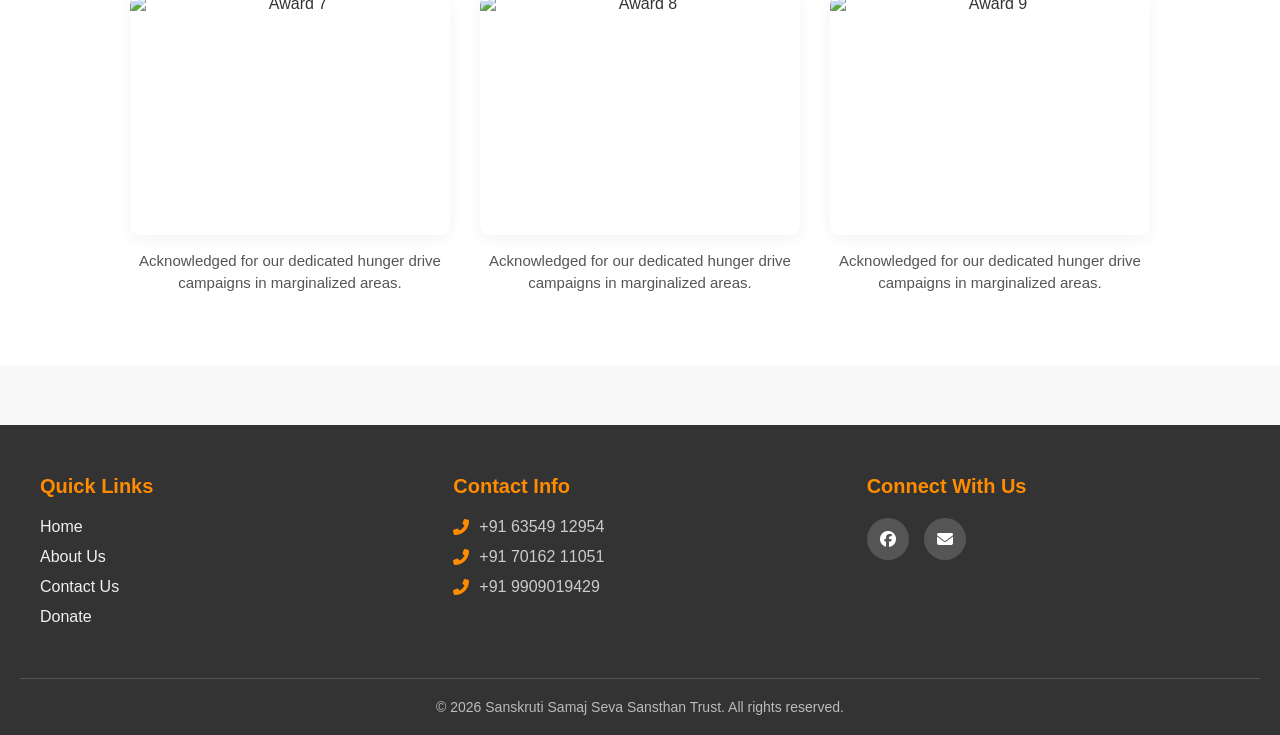
==== commit f688ac7b: "chore: add images" ====
--- a/index.html
+++ b/index.html
@@ -253,6 +253,32 @@
                 <p class="award-caption">Acknowledged for our dedicated hunger drive campaigns in marginalized areas.</p>
             </div>
 
+	                <div class="award-item">
+                <div class="award-placeholder">
+                    <img src="images/awards/award6.webp" alt="Award 6" loading="lazy">
+                </div>
+                <p class="award-caption">Acknowledged for our dedicated hunger drive campaigns in marginalized areas.</p>
+            </div>
+            <div class="award-item">
+                <div class="award-placeholder">
+                    <img src="images/awards/award7.webp" alt="Award 7" loading="lazy">
+                </div>
+                <p class="award-caption">Acknowledged for our dedicated hunger drive campaigns in marginalized areas.</p>
+            </div>
+            <div class="award-item">
+                <div class="award-placeholder">
+                    <img src="images/awards/award8.webp" alt="Award 8" loading="lazy">
+                </div>
+                <p class="award-caption">Acknowledged for our dedicated hunger drive campaigns in marginalized areas.</p>
+            </div>
+            <div class="award-item">
+                <div class="award-placeholder">
+                    <img src="images/awards/award9.webp" alt="Award 9" loading="lazy">
+                </div>
+                <p class="award-caption">Acknowledged for our dedicated hunger drive campaigns in marginalized areas.</p>
+            </div>
+
+
         </div>
     </section>
     </main>
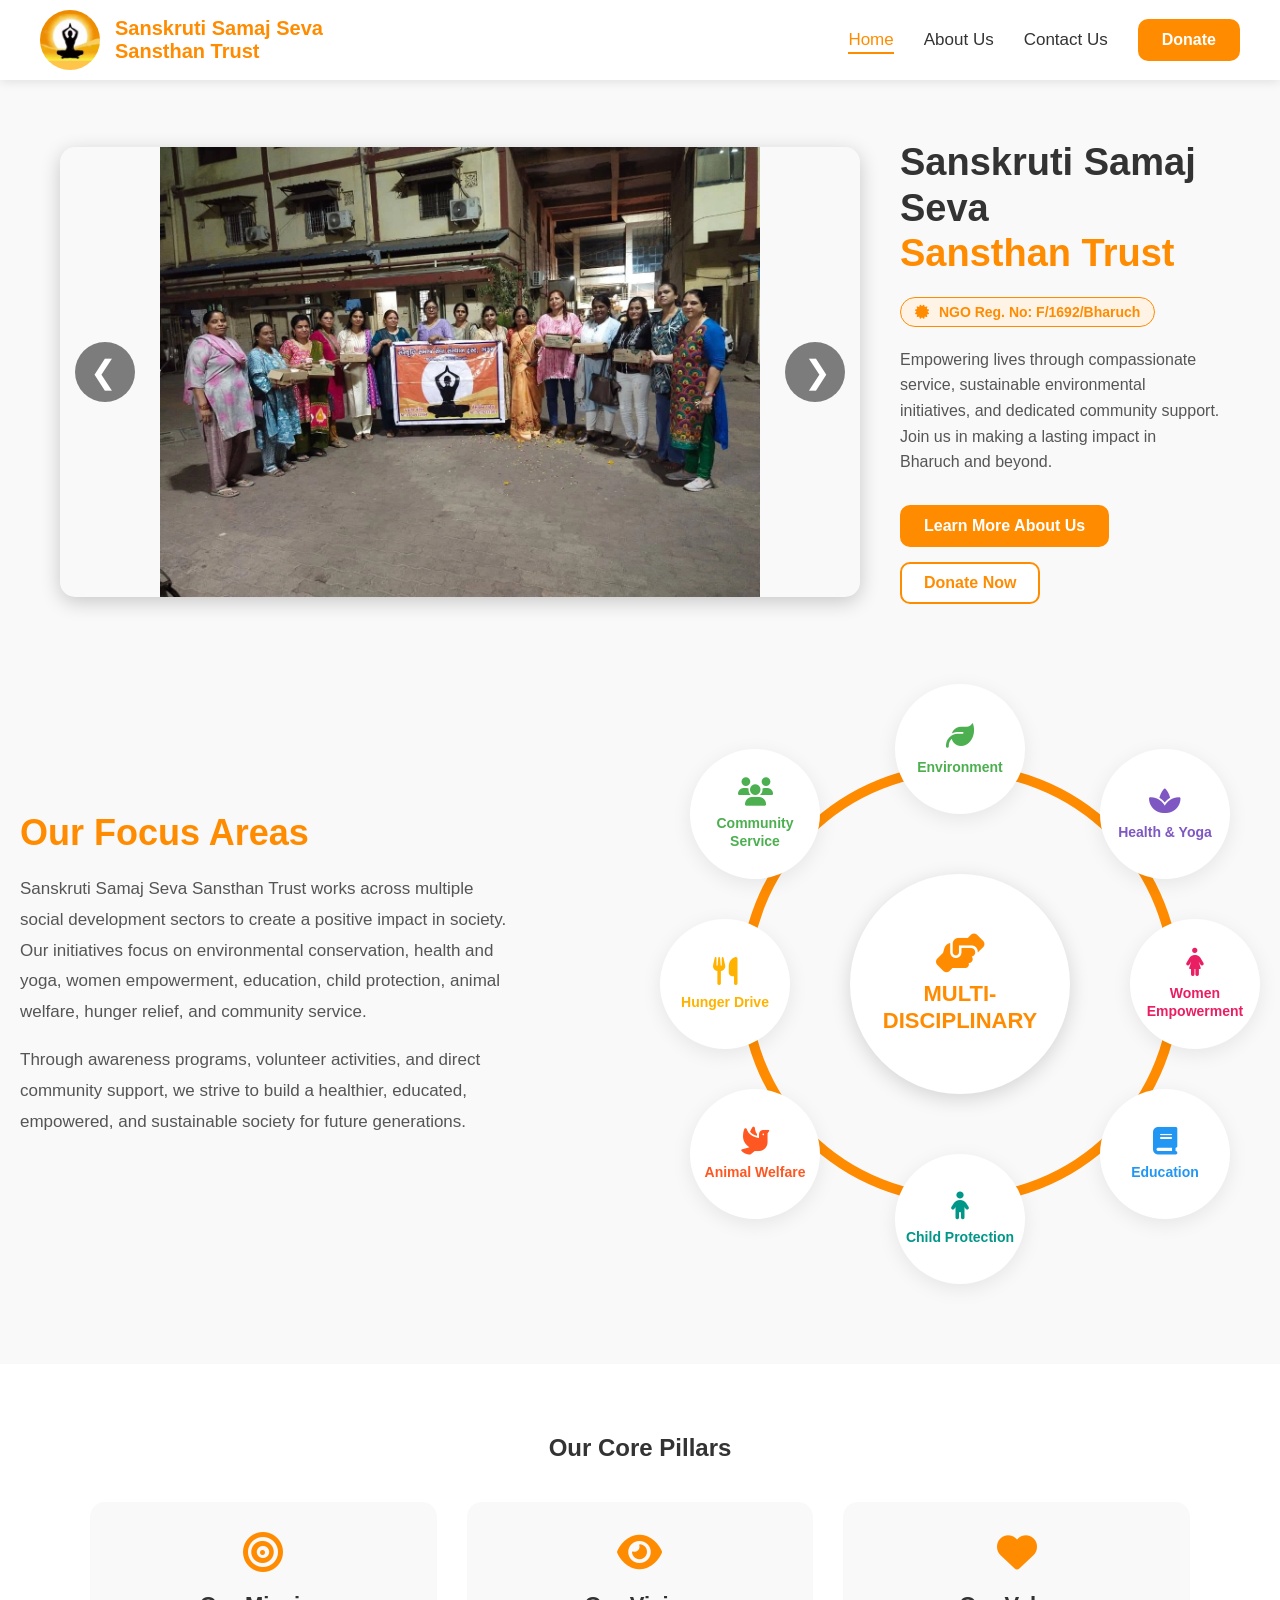
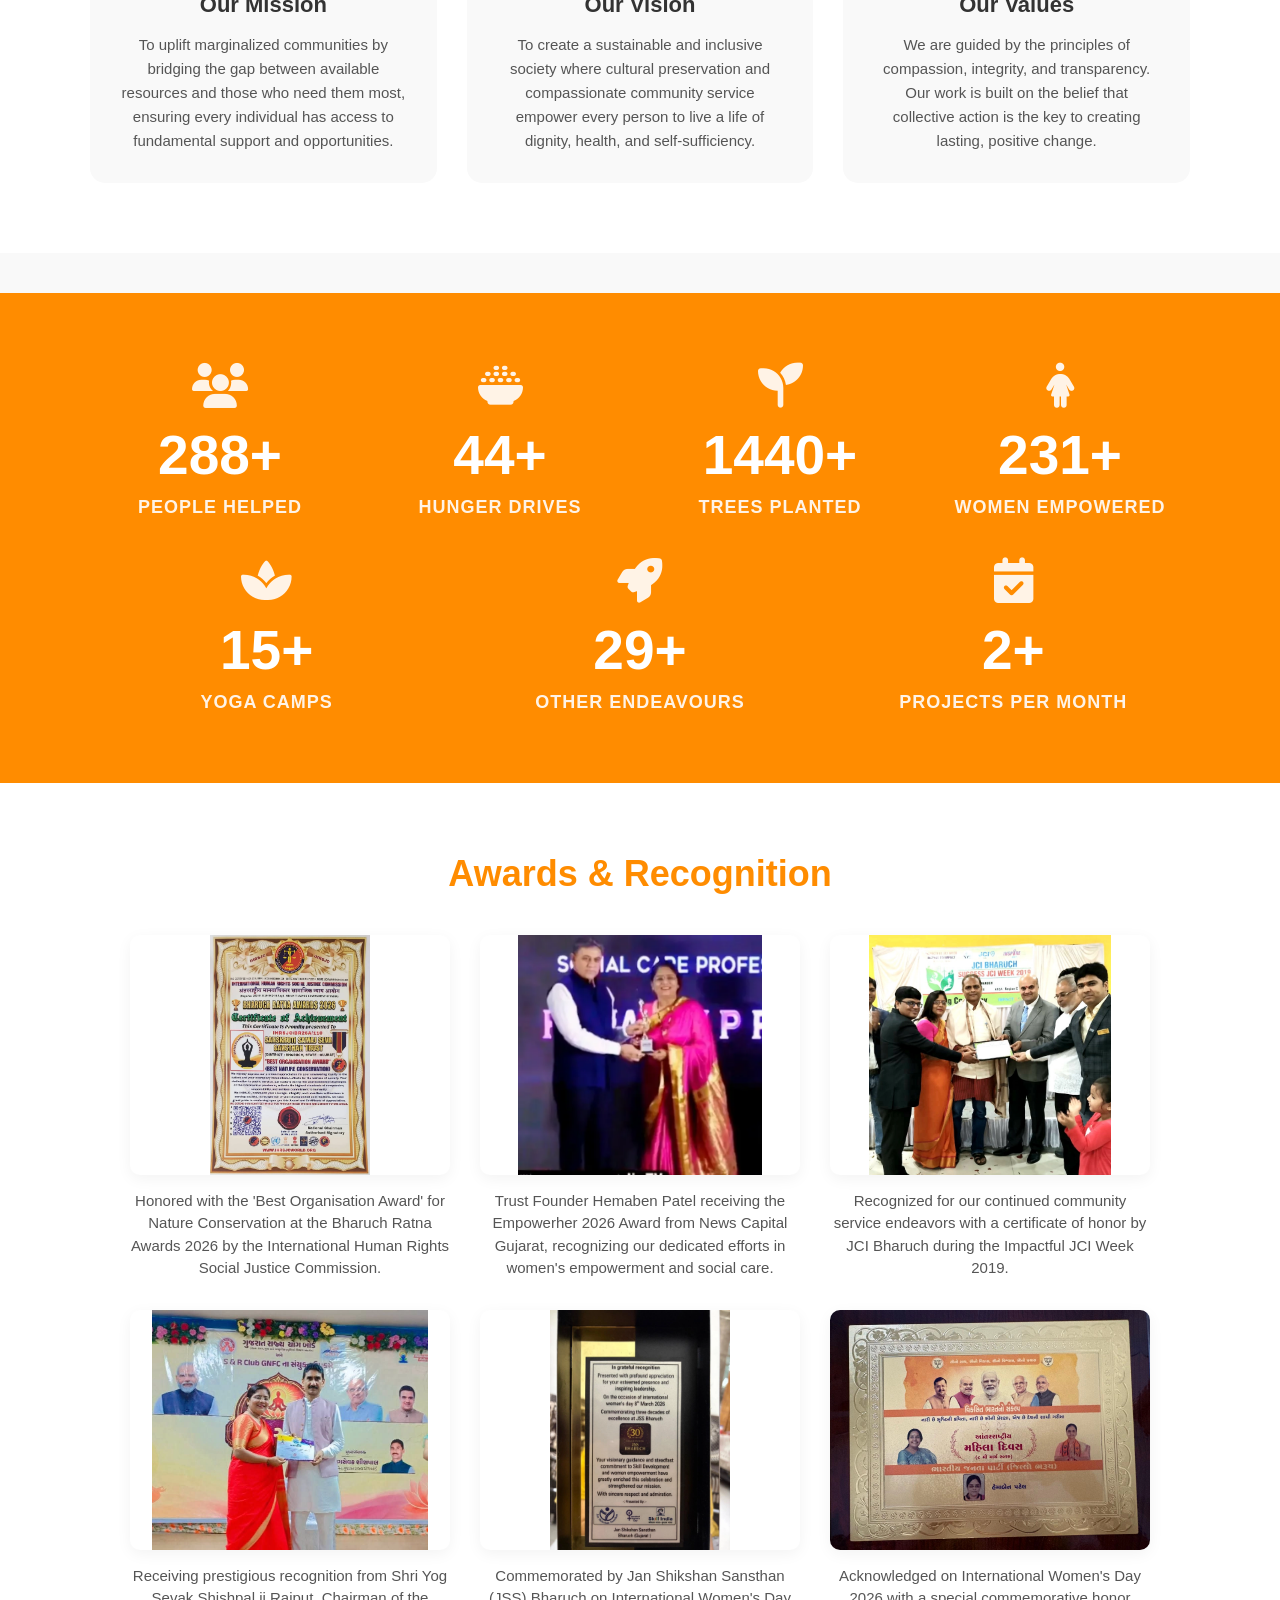
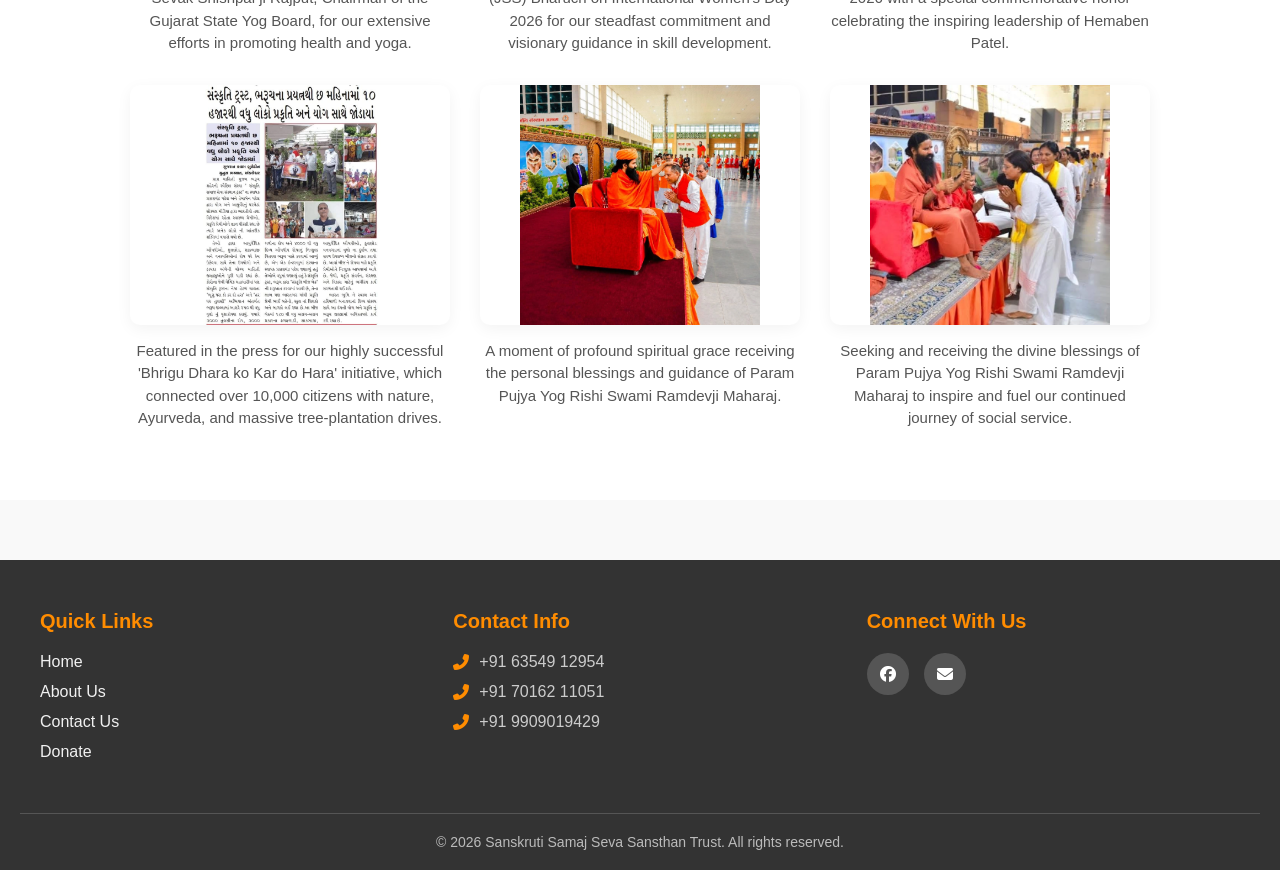
==== commit b1e01563: "chore: add descriptions" ====
--- a/index.html
+++ b/index.html
@@ -218,7 +218,7 @@
                 <div class="award-placeholder">
                     <img src="images/awards/award1.webp" alt="Award 1" loading="lazy">
                 </div>
-                <p class="award-caption">Recognized for our outstanding community service and grassroots dedication.</p>
+                <p class="award-caption">Honored with the 'Best Organisation Award' for Nature Conservation at the Bharuch Ratna Awards 2026 by the International Human Rights Social Justice Commission.</p>
             </div>
 
             <!-- Award 2 -->
@@ -226,7 +226,7 @@
                 <div class="award-placeholder">
                     <img src="images/awards/award2.webp" alt="Award 2" loading="lazy">
                 </div>
-                <p class="award-caption">Awarded for excellence in driving local environmental and sustainability initiatives.</p>
+                <p class="award-caption">Trust Founder Hemaben Patel receiving the Empowerher 2026 Award from News Capital Gujarat, recognizing our dedicated efforts in women's empowerment and social care.</p>
             </div>
 
             <!-- Award 3 -->
@@ -234,7 +234,7 @@
                 <div class="award-placeholder">
                     <img src="images/awards/award3.webp" alt="Award 3" loading="lazy">
                 </div>
-                <p class="award-caption">Honored for organizing impactful health, wellness, and yoga programs.</p>
+                <p class="award-caption">Recognized for our continued community service endeavors with a certificate of honor by JCI Bharuch during the Impactful JCI Week 2019.</p>
             </div>
 
             <!-- Award 4 (New) -->
@@ -242,7 +242,7 @@
                 <div class="award-placeholder">
                     <img src="images/awards/award4.webp" alt="Award 4" loading="lazy">
                 </div>
-                <p class="award-caption">Appreciated for our continuous efforts and support in women's empowerment.</p>
+                <p class="award-caption">Receiving prestigious recognition from Shri Yog Sevak Shishpal ji Rajput, Chairman of the Gujarat State Yog Board, for our extensive efforts in promoting health and yoga.</p>
             </div>
 
             <!-- Award 5 (New) -->
@@ -250,32 +250,32 @@
                 <div class="award-placeholder">
                     <img src="images/awards/award5.webp" alt="Award 5" loading="lazy">
                 </div>
-                <p class="award-caption">Acknowledged for our dedicated hunger drive campaigns in marginalized areas.</p>
+                <p class="award-caption">Commemorated by Jan Shikshan Sansthan (JSS) Bharuch on International Women's Day 2026 for our steadfast commitment and visionary guidance in skill development.</p>
             </div>
 
 	                <div class="award-item">
                 <div class="award-placeholder">
                     <img src="images/awards/award6.webp" alt="Award 6" loading="lazy">
                 </div>
-                <p class="award-caption">Acknowledged for our dedicated hunger drive campaigns in marginalized areas.</p>
+                <p class="award-caption">Acknowledged on International Women's Day 2026 with a special commemorative honor celebrating the inspiring leadership of Hemaben Patel.</p>
             </div>
             <div class="award-item">
                 <div class="award-placeholder">
                     <img src="images/awards/award7.webp" alt="Award 7" loading="lazy">
                 </div>
-                <p class="award-caption">Acknowledged for our dedicated hunger drive campaigns in marginalized areas.</p>
+                <p class="award-caption">Featured in the press for our highly successful 'Bhrigu Dhara ko Kar do Hara' initiative, which connected over 10,000 citizens with nature, Ayurveda, and massive tree-plantation drives.</p>
             </div>
             <div class="award-item">
                 <div class="award-placeholder">
                     <img src="images/awards/award8.webp" alt="Award 8" loading="lazy">
                 </div>
-                <p class="award-caption">Acknowledged for our dedicated hunger drive campaigns in marginalized areas.</p>
+                <p class="award-caption">A moment of profound spiritual grace receiving the personal blessings and guidance of Param Pujya Yog Rishi Swami Ramdevji Maharaj.</p>
             </div>
             <div class="award-item">
                 <div class="award-placeholder">
                     <img src="images/awards/award9.webp" alt="Award 9" loading="lazy">
                 </div>
-                <p class="award-caption">Acknowledged for our dedicated hunger drive campaigns in marginalized areas.</p>
+                <p class="award-caption">Seeking and receiving the divine blessings of Param Pujya Yog Rishi Swami Ramdevji Maharaj to inspire and fuel our continued journey of social service.</p>
             </div>
 
 
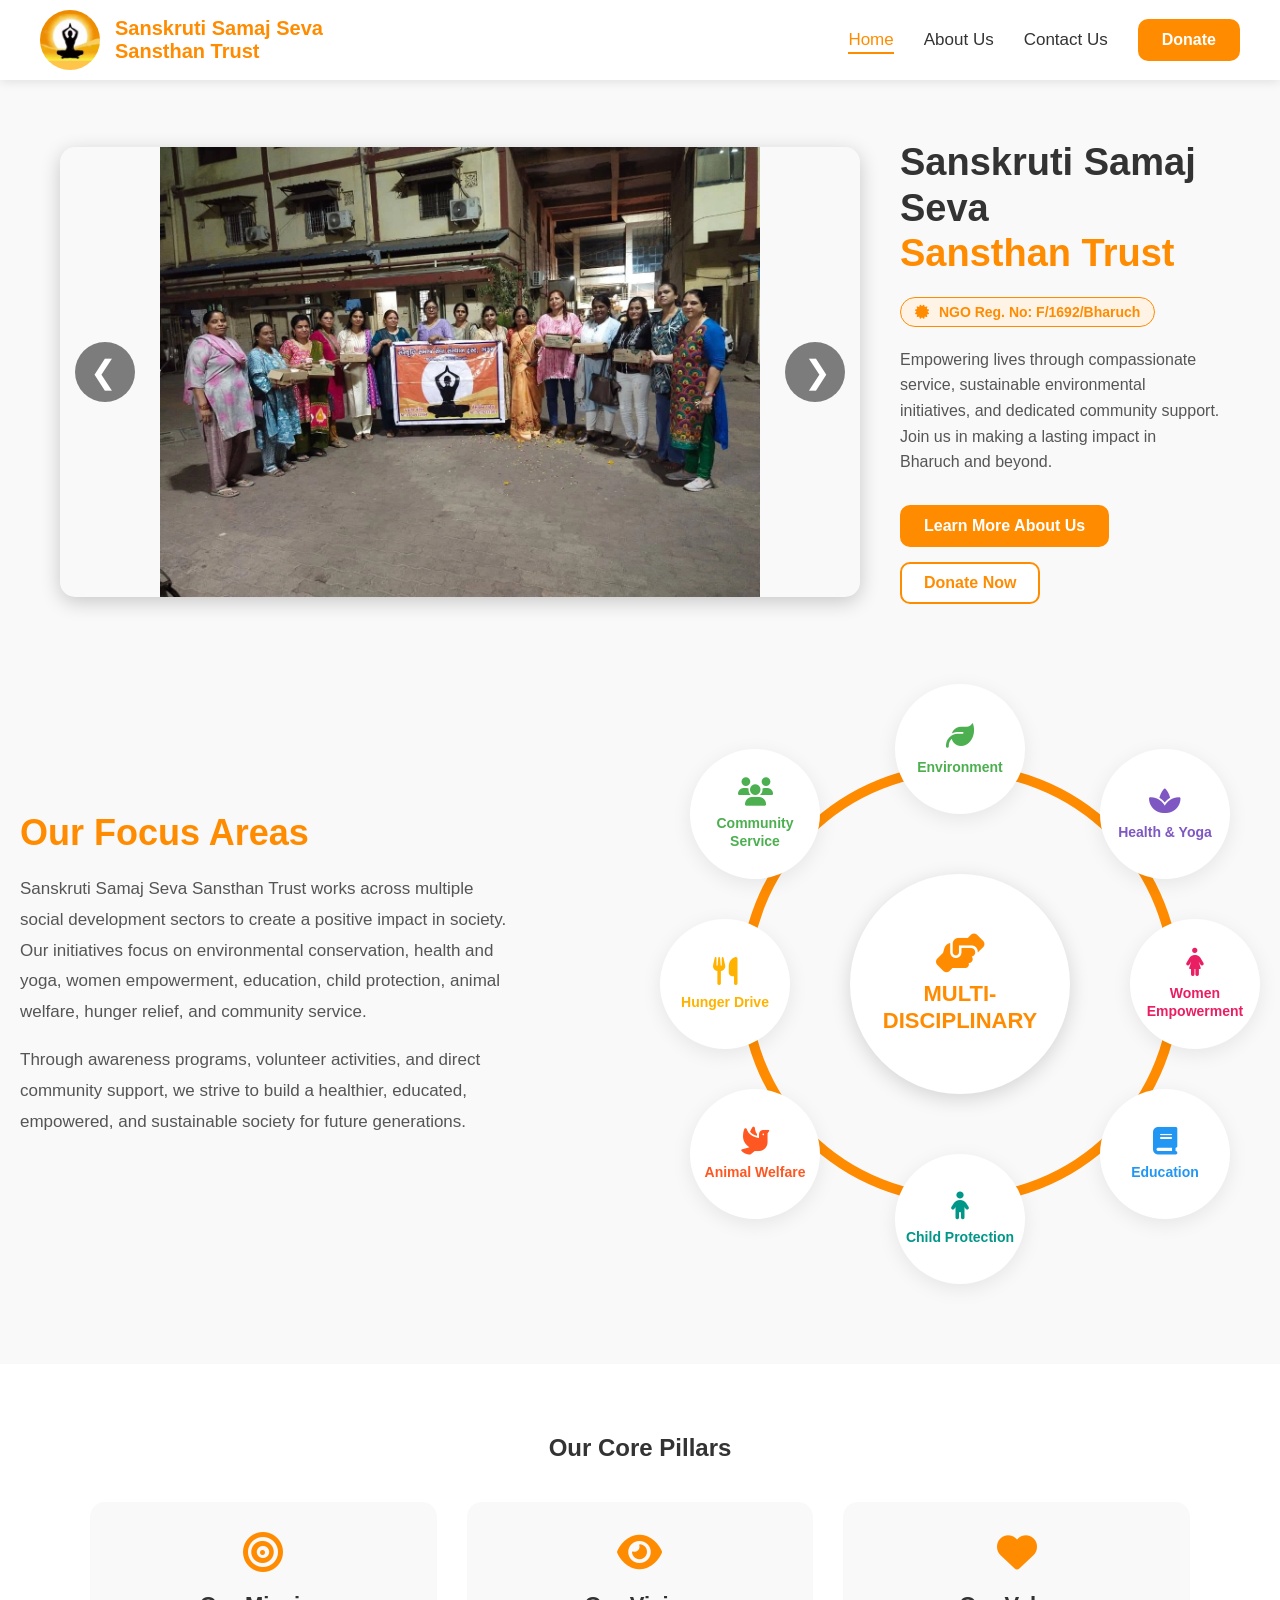
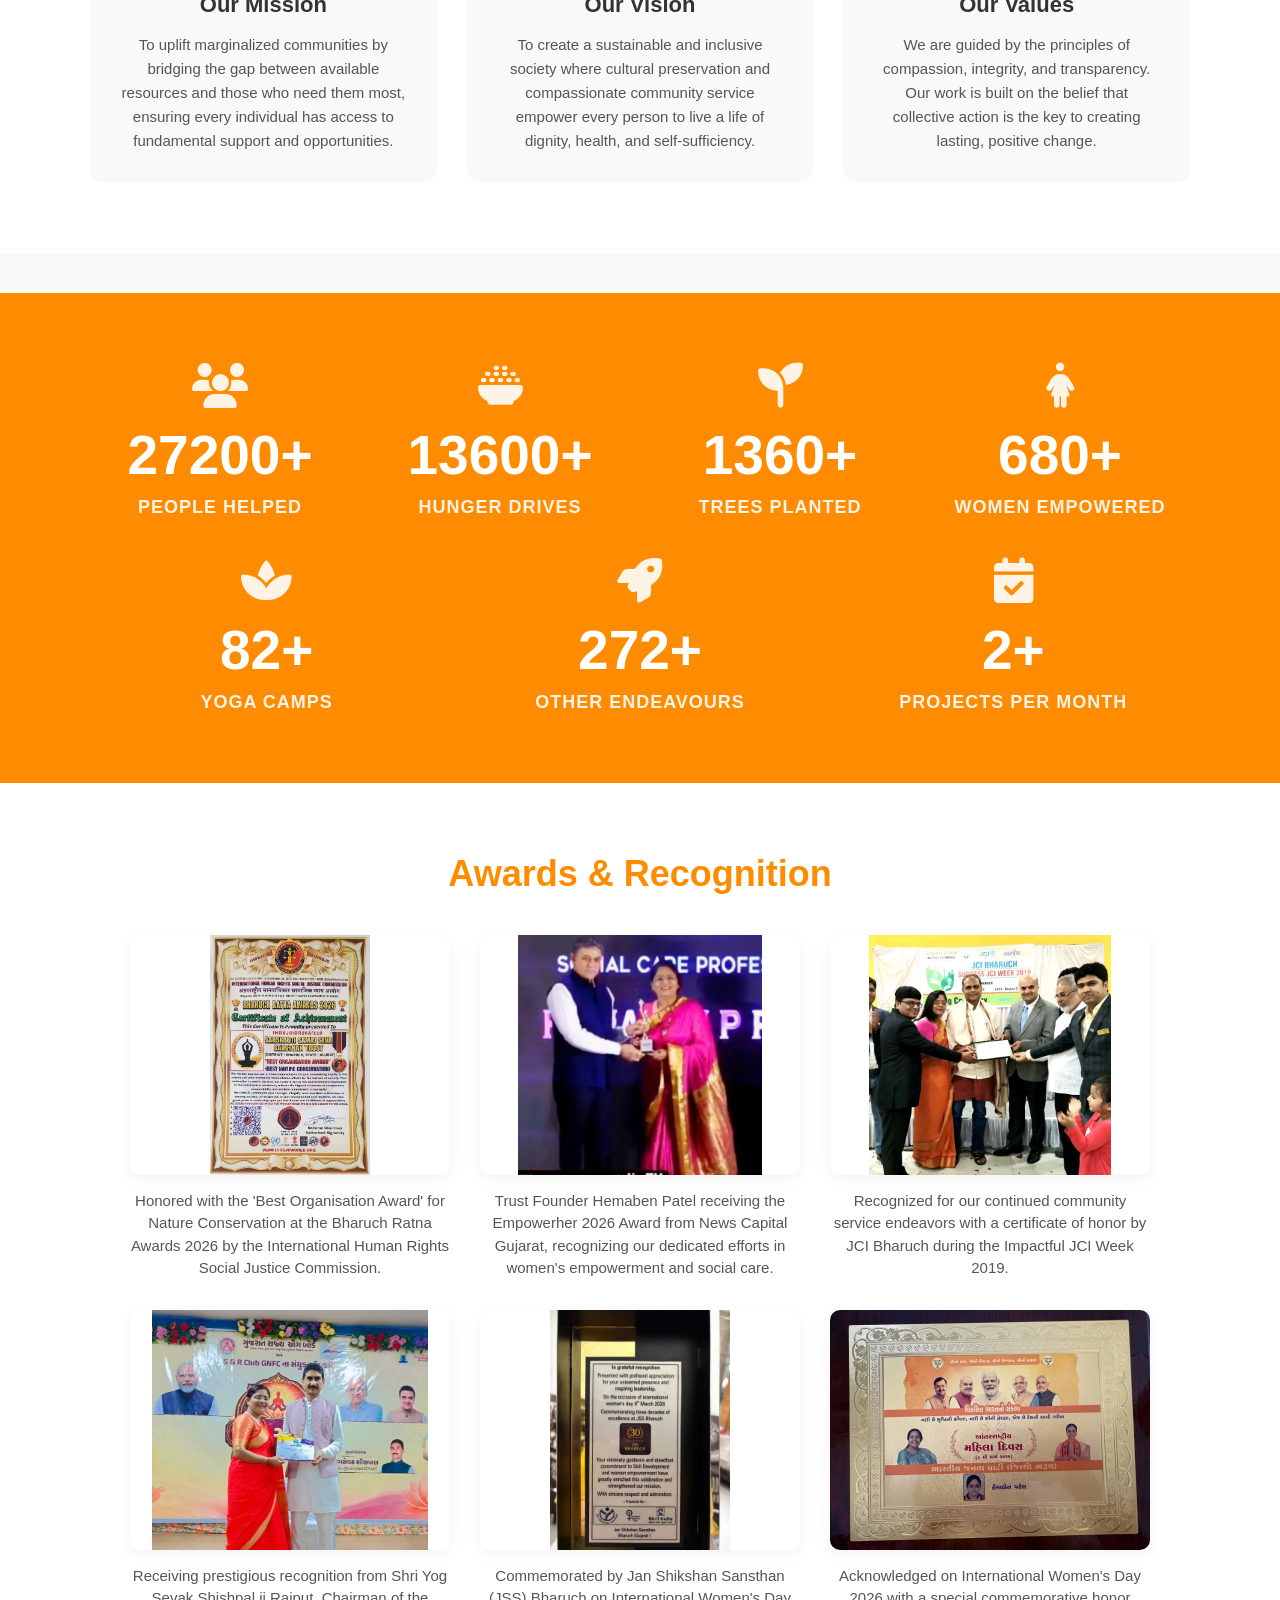
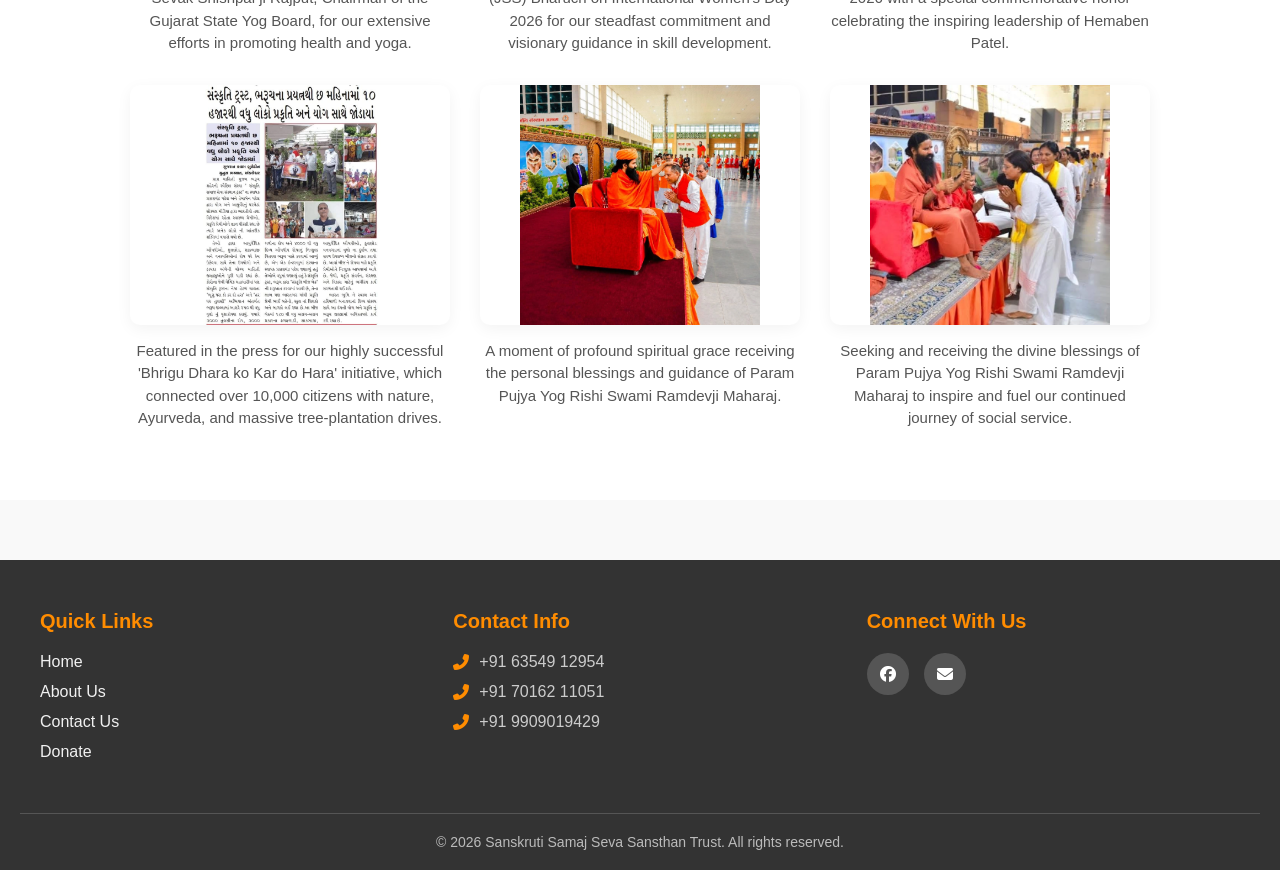
==== commit 38955cb9: "chore: update stats" ====
--- a/index.html
+++ b/index.html
@@ -153,47 +153,47 @@
             <div class="stat-box">
                 <i class="fas fa-users"></i>
                 <div class="stat-number">
+                    <span class="counter" data-target="100000">0</span>+
+                </div>
+                <p>People Helped</p>
+            </div>
+
+            <div class="stat-box">
+                <i class="fas fa-bowl-rice"></i>
+                <div class="stat-number">
+                    <span class="counter" data-target="50000">0</span>+
+                </div>
+                <p>Hunger Drives</p>
+            </div>
+
+            <div class="stat-box">
+                <i class="fas fa-seedling"></i>
+                <div class="stat-number">
+                    <span class="counter" data-target="5000">0</span>+
+                </div>
+                <p>Trees Planted</p>
+            </div>
+
+            <div class="stat-box">
+                <i class="fas fa-female"></i>
+                <div class="stat-number">
+                    <span class="counter" data-target="2500">0</span>+
+                </div>
+                <p>Women Empowered</p>
+            </div>
+
+            <div class="stat-box">
+                <i class="fas fa-spa"></i>
+                <div class="stat-number">
+                    <span class="counter" data-target="300">0</span>+
+                </div>
+                <p>Yoga Camps</p>
+            </div>
+
+            <div class="stat-box">
+                <i class="fas fa-rocket"></i>
+                <div class="stat-number">
                     <span class="counter" data-target="1000">0</span>+
-                </div>
-                <p>People Helped</p>
-            </div>
-
-            <div class="stat-box">
-                <i class="fas fa-bowl-rice"></i>
-                <div class="stat-number">
-                    <span class="counter" data-target="150">0</span>+
-                </div>
-                <p>Hunger Drives</p>
-            </div>
-
-            <div class="stat-box">
-                <i class="fas fa-seedling"></i>
-                <div class="stat-number">
-                    <span class="counter" data-target="5000">0</span>+
-                </div>
-                <p>Trees Planted</p>
-            </div>
-
-            <div class="stat-box">
-                <i class="fas fa-female"></i>
-                <div class="stat-number">
-                    <span class="counter" data-target="800">0</span>+
-                </div>
-                <p>Women Empowered</p>
-            </div>
-
-            <div class="stat-box">
-                <i class="fas fa-spa"></i>
-                <div class="stat-number">
-                    <span class="counter" data-target="50">0</span>+
-                </div>
-                <p>Yoga Camps</p>
-            </div>
-
-            <div class="stat-box">
-                <i class="fas fa-rocket"></i>
-                <div class="stat-number">
-                    <span class="counter" data-target="100">0</span>+
                 </div>
                 <p>Other Endeavours</p>
             </div>
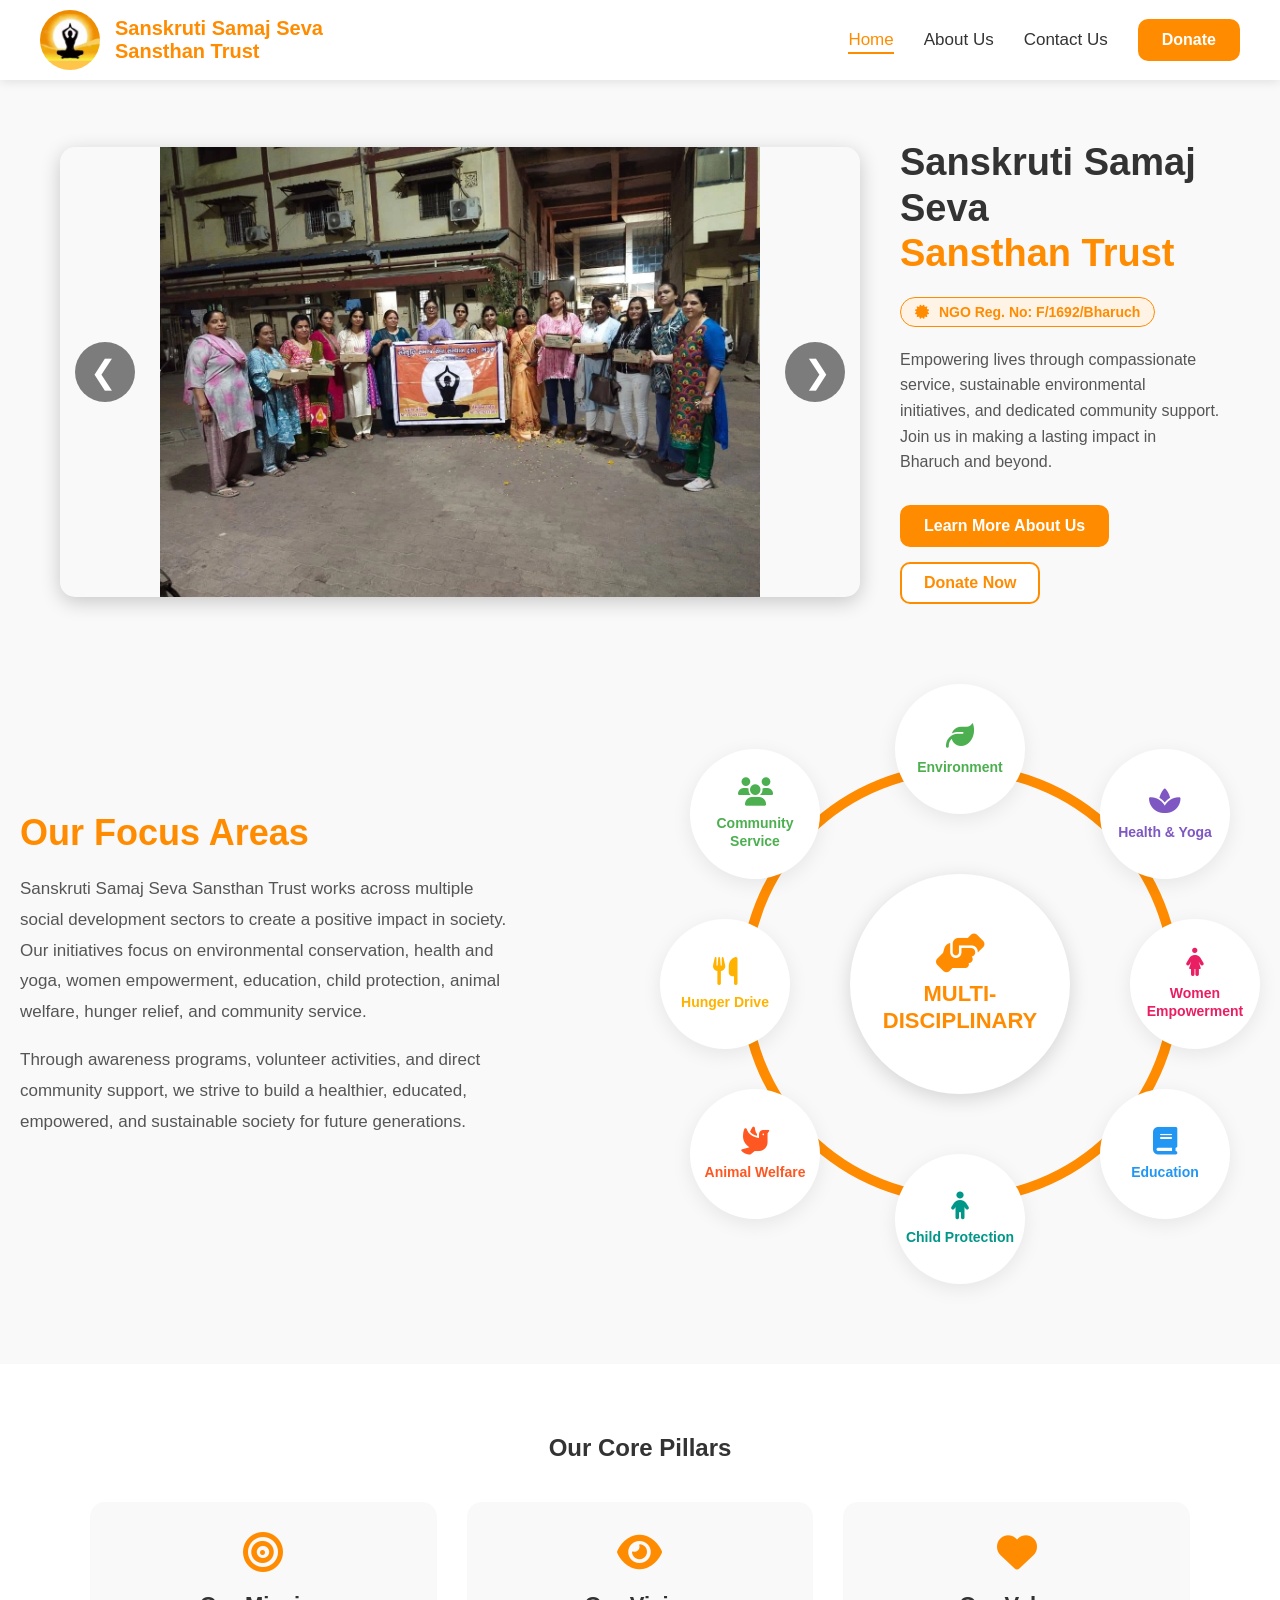
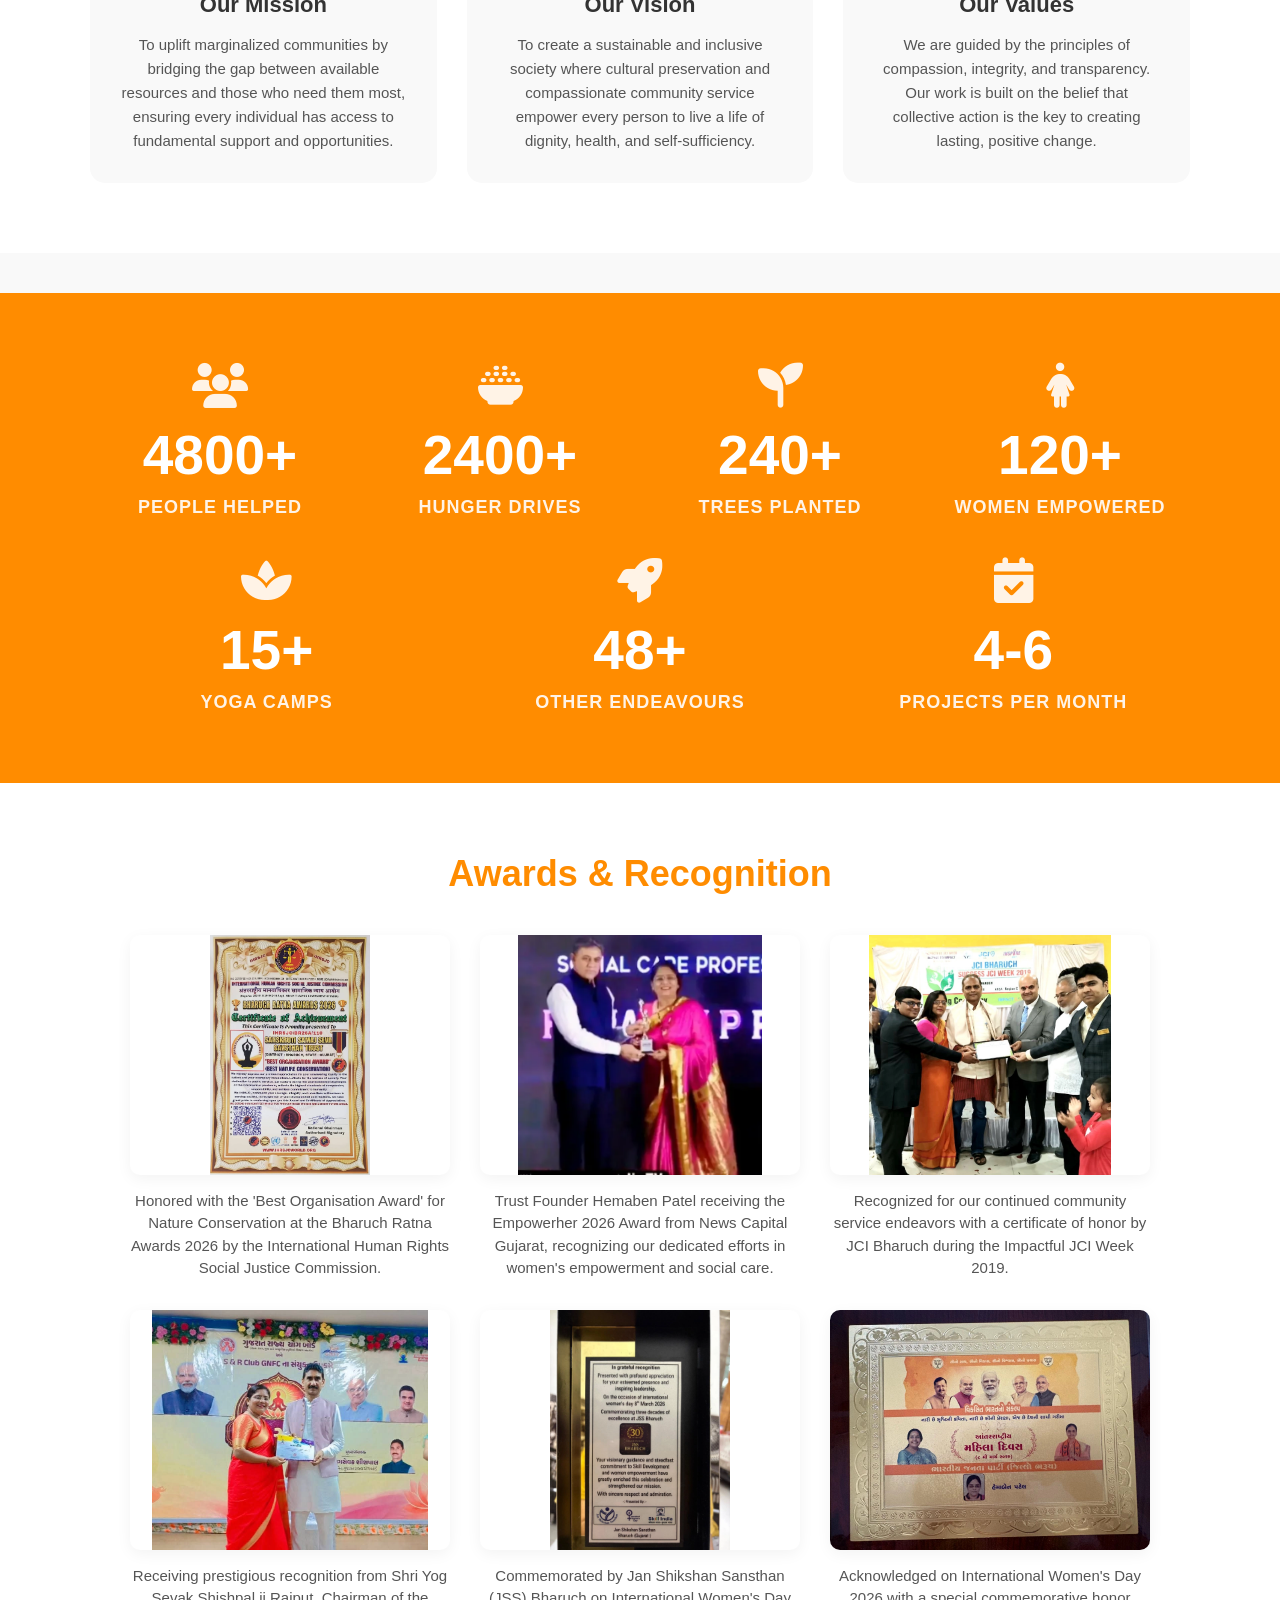
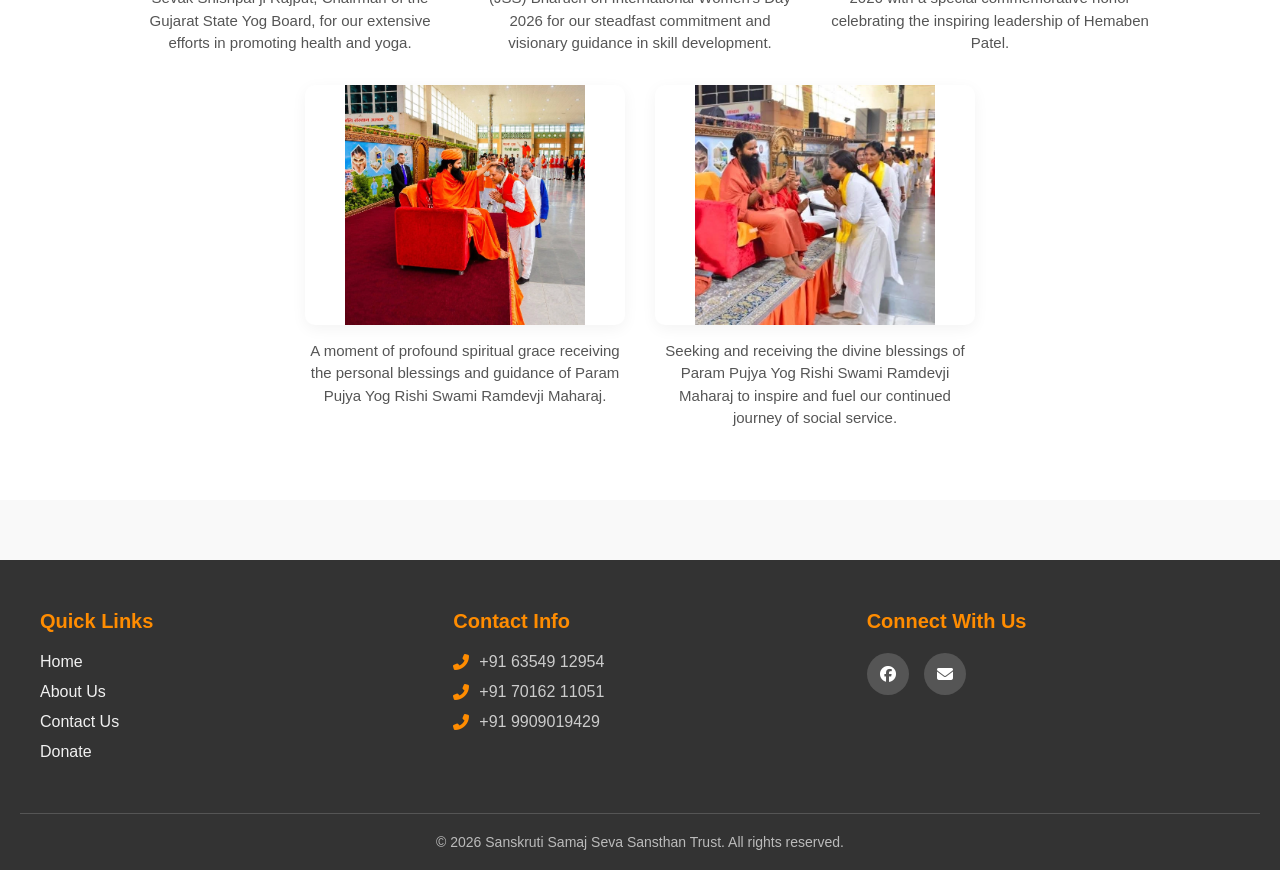
==== commit 725b1173: "chore: add more images and content" ====
--- a/index.html
+++ b/index.html
@@ -198,13 +198,13 @@
                 <p>Other Endeavours</p>
             </div>
 
-            <div class="stat-box">
-                <i class="fas fa-calendar-check"></i>
-                <div class="stat-number">
-                    <span class="counter" data-target="4">0</span>+
-                </div>
-                <p>Projects Per Month</p>
-            </div>
+<div class="stat-box">
+    <i class="fas fa-calendar-check"></i>
+    <div class="stat-number">
+        4-6
+    </div>
+    <p>Projects Per Month</p>
+</div>
 
         </div>
 </section>
@@ -263,17 +263,11 @@
                 <div class="award-placeholder">
                     <img src="images/awards/award7.webp" alt="Award 7" loading="lazy">
                 </div>
-                <p class="award-caption">Featured in the press for our highly successful 'Bhrigu Dhara ko Kar do Hara' initiative, which connected over 10,000 citizens with nature, Ayurveda, and massive tree-plantation drives.</p>
+                <p class="award-caption">A moment of profound spiritual grace receiving the personal blessings and guidance of Param Pujya Yog Rishi Swami Ramdevji Maharaj.</p>
             </div>
             <div class="award-item">
                 <div class="award-placeholder">
                     <img src="images/awards/award8.webp" alt="Award 8" loading="lazy">
-                </div>
-                <p class="award-caption">A moment of profound spiritual grace receiving the personal blessings and guidance of Param Pujya Yog Rishi Swami Ramdevji Maharaj.</p>
-            </div>
-            <div class="award-item">
-                <div class="award-placeholder">
-                    <img src="images/awards/award9.webp" alt="Award 9" loading="lazy">
                 </div>
                 <p class="award-caption">Seeking and receiving the divine blessings of Param Pujya Yog Rishi Swami Ramdevji Maharaj to inspire and fuel our continued journey of social service.</p>
             </div>
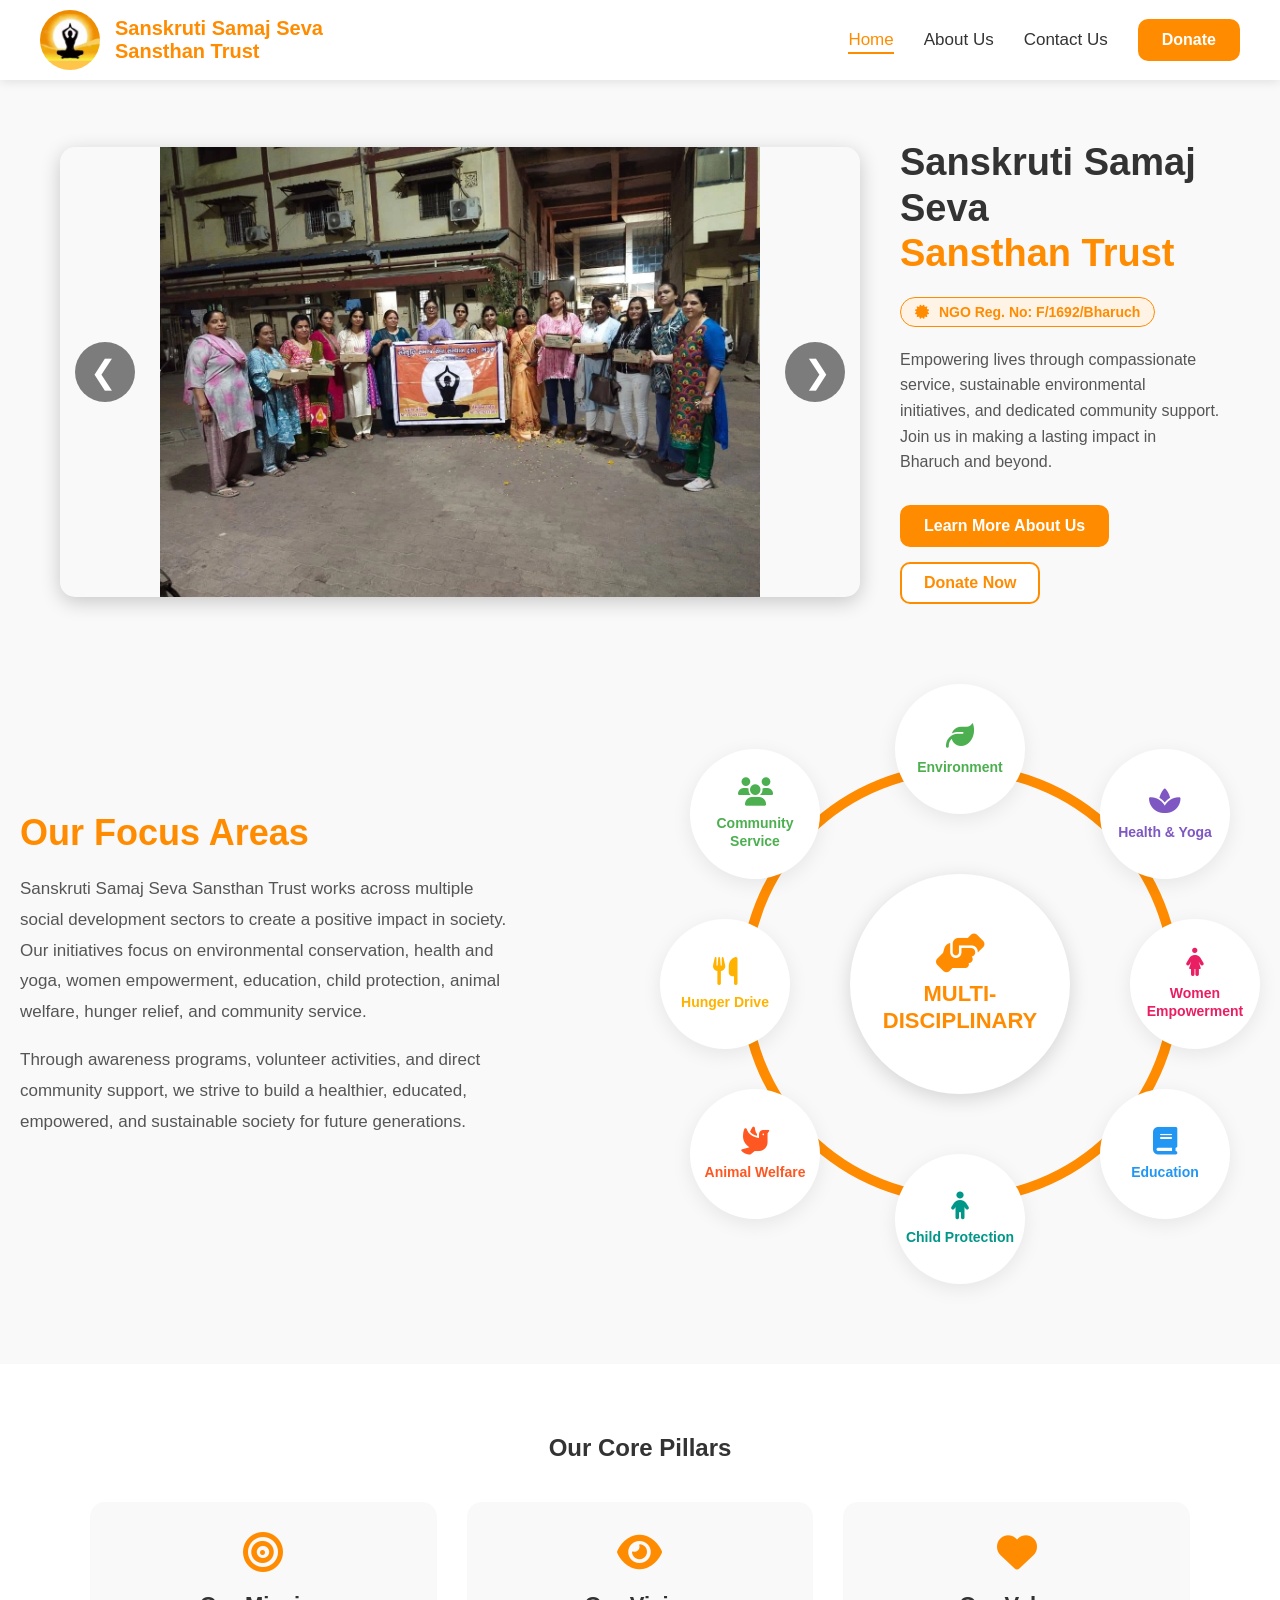
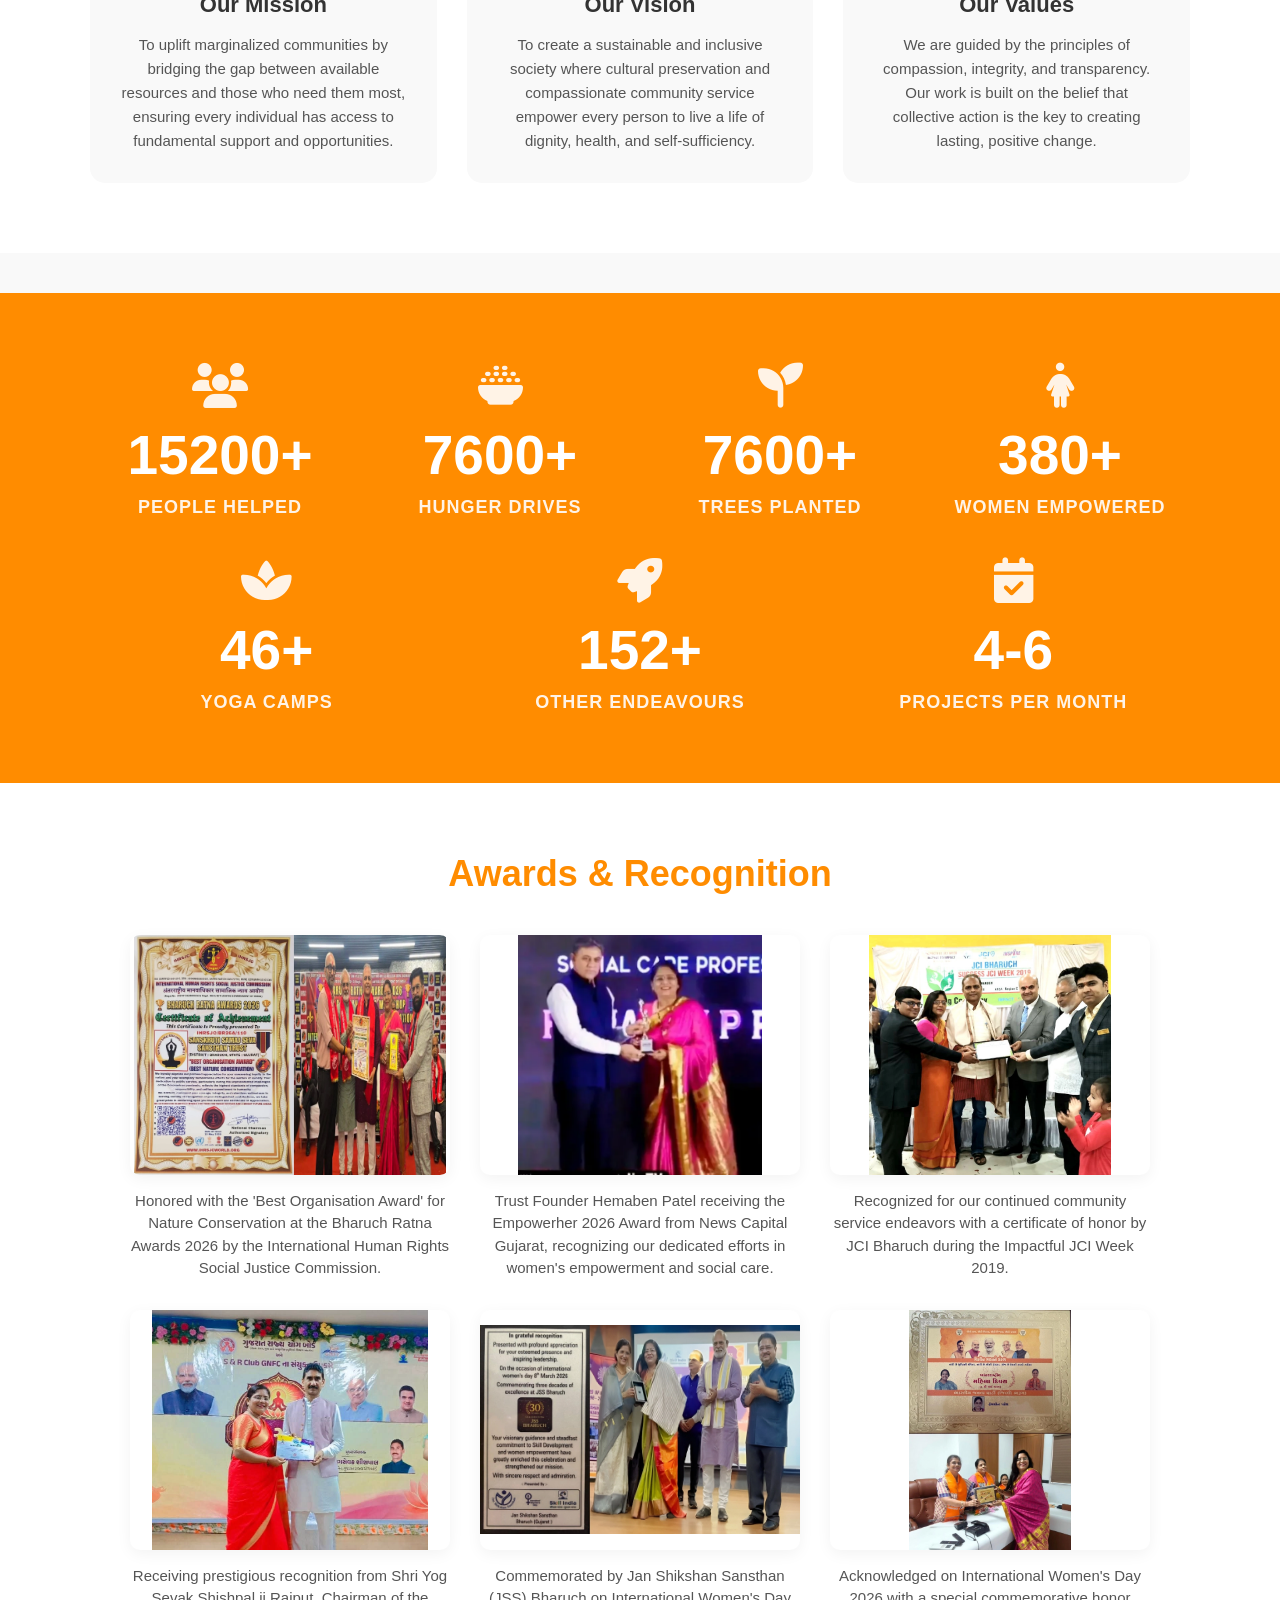
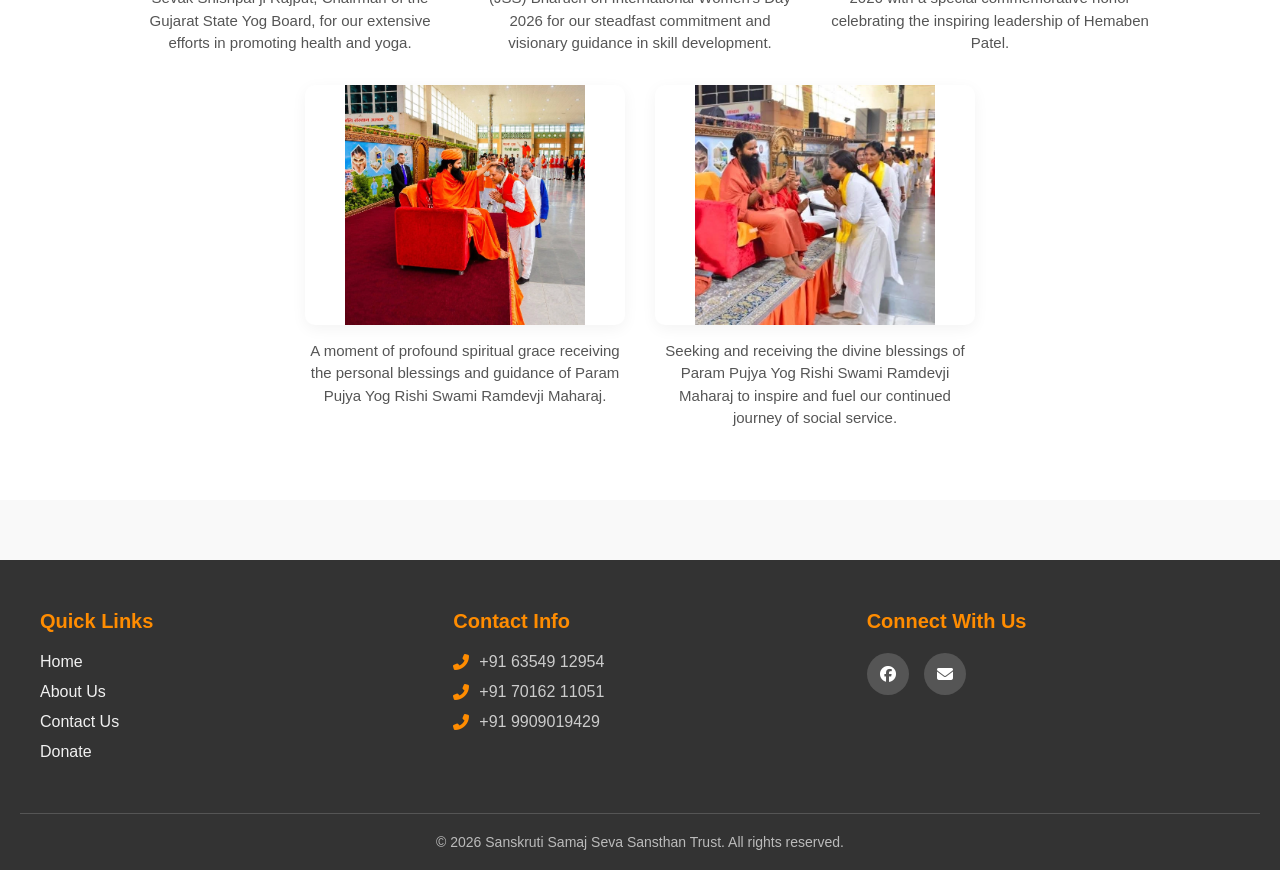
==== commit c5b9cbec: "fix typo" ====
--- a/index.html
+++ b/index.html
@@ -169,7 +169,7 @@
             <div class="stat-box">
                 <i class="fas fa-seedling"></i>
                 <div class="stat-number">
-                    <span class="counter" data-target="5000">0</span>+
+                    <span class="counter" data-target="50000">0</span>+
                 </div>
                 <p>Trees Planted</p>
             </div>
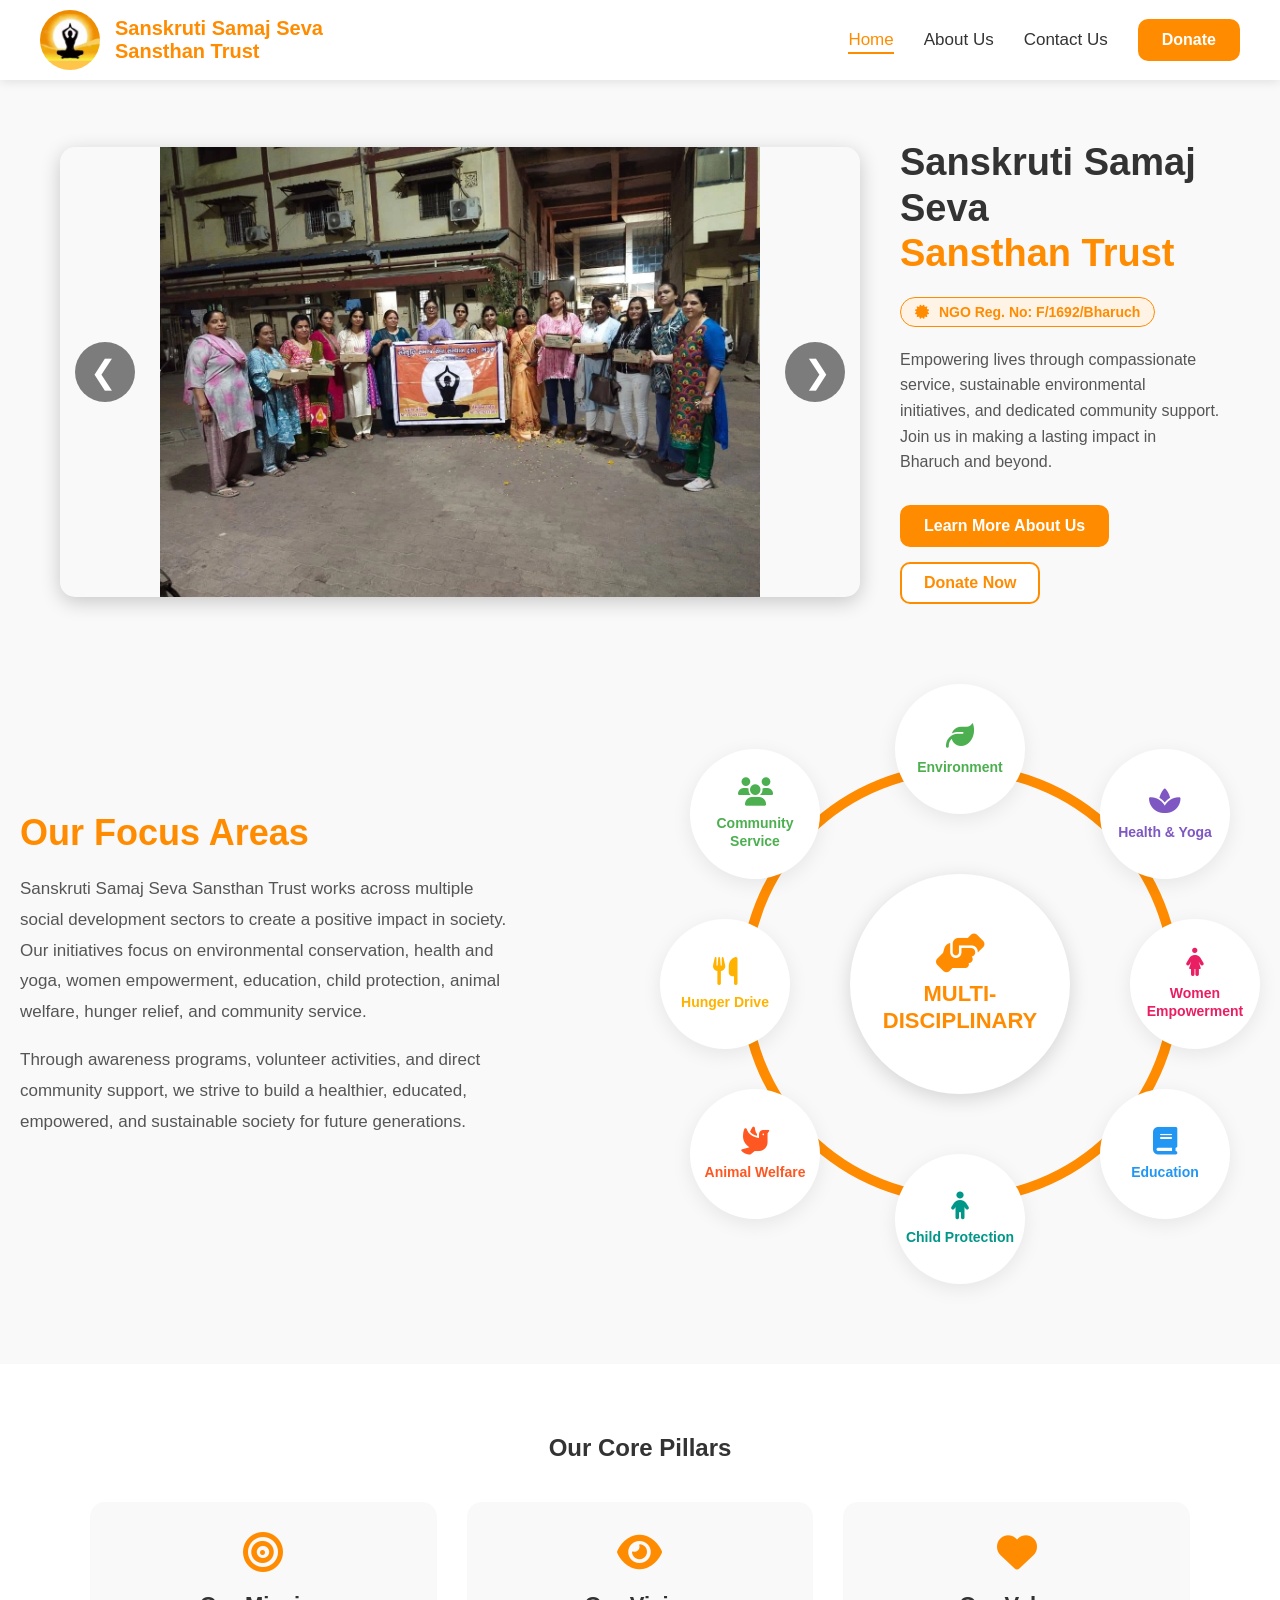
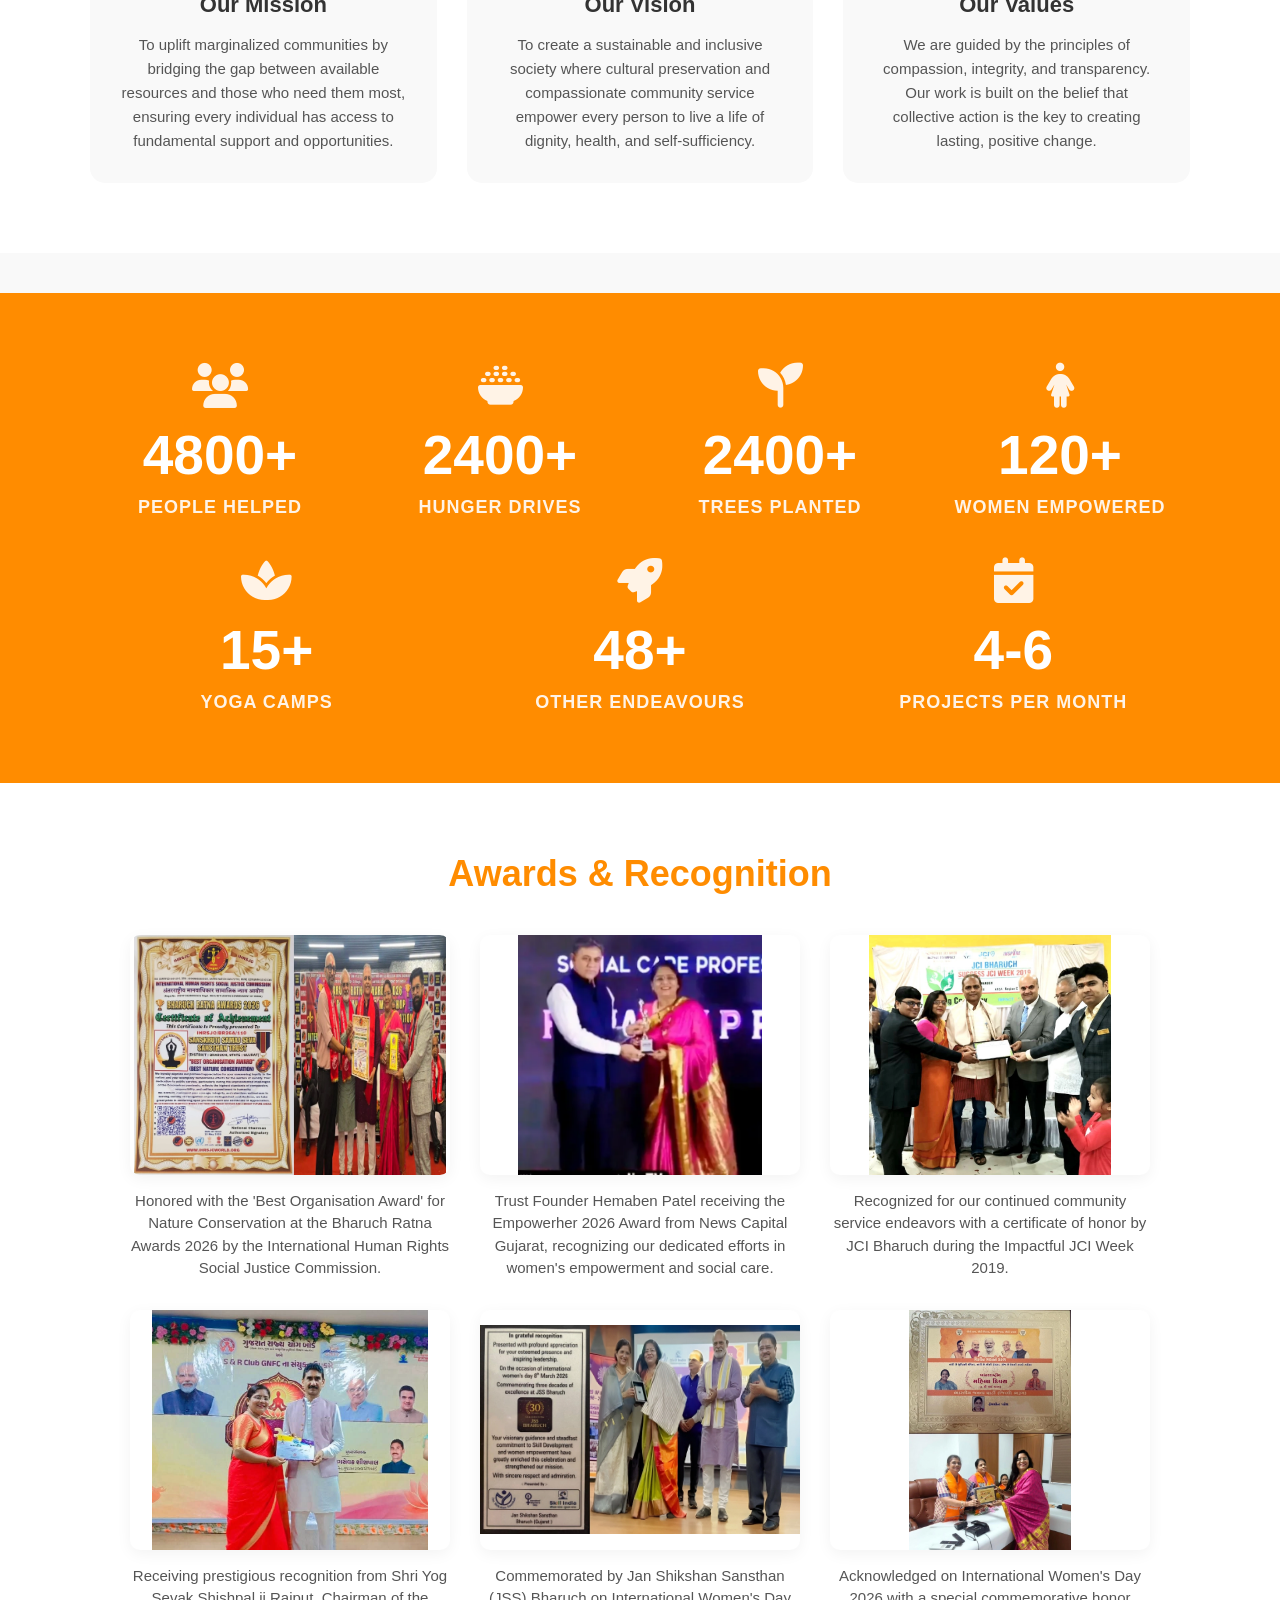
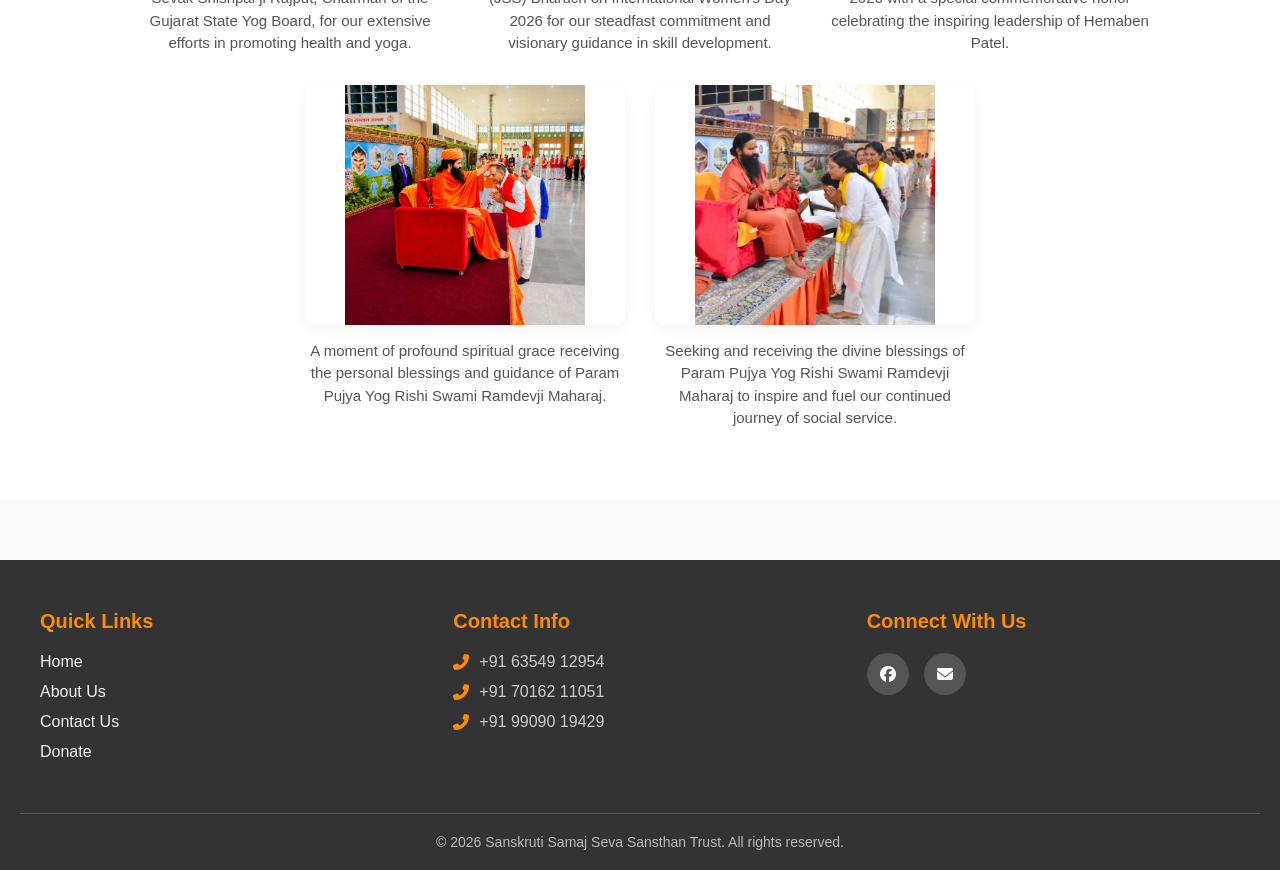
==== commit e1f5b709: "chore: reformat" ====
--- a/index.html
+++ b/index.html
@@ -1,283 +1,239 @@
 <!DOCTYPE html>
 <html lang="en">
-<head>
-    <meta charset="UTF-8">
-    <meta name="viewport" content="width=device-width, initial-scale=1.0">
-    <meta name="title" content="Sanskruti Samaj Seva Sansthan Trust | NGO in Bharuch">
-<meta name="description" content="Dedicated to community service, cultural preservation, and making a lasting impact in Bharuch, Gujarat. We focus on environment, health, women empowerment, education, and hunger relief.">
-<meta name="keywords" content="NGO in Bharuch, Sanskruti Samaj Seva Sansthan, community service Gujarat, charity Bharuch, women empowerment, child protection, hunger drive Bharuch, animal rescue NGO">
-<meta name="author" content="Sanskruti Samaj Seva Sansthan Trust">
-<meta name="robots" content="index, follow">
-<meta name="language" content="English">
-
-<meta property="og:type" content="website">
-<meta property="og:url" content="https://www.yourdomain.com/">
-<meta property="og:title" content="Sanskruti Samaj Seva Sansthan Trust | NGO in Bharuch">
-<meta property="og:description" content="Empowering lives through compassionate service, sustainable environmental initiatives, and dedicated community support in Bharuch and beyond.">
-<meta property="og:image" content="https://www.yourdomain.com/images/gallery/1.webp">
-<meta property="og:site_name" content="Sanskruti Samaj Seva Sansthan Trust">
-
-    <title>Sanskruti Samaj Seva Sansthan Trust</title>
-    
-    <link rel="icon" href="images/favicon.webp" type="image/webp" />
-    <link rel="preconnect" href="https://cdnjs.cloudflare.com" crossorigin>
-    <link rel="stylesheet" href="styles.css" />
-    <link rel="preload" as="image" href="images/gallery/1.webp" fetchpriority="high">
-    <link rel="stylesheet" href="https://cdnjs.cloudflare.com/ajax/libs/font-awesome/6.4.0/css/all.min.css" media="print" onload="this.media='all'">
-</head>
-<body>
-    <div id="navbar"></div>
-    <main>
-    <section class="gallery-section">
-        <div class="slider">
-            <button class="prev" onclick="changeSlide(-1)" aria-label="Previous image">❮</button>
-            <img id="slide" src="images/gallery/1.webp" alt="NGO Event" style="opacity: 1;" fetchpriority="high">	    
-            <button class="next" onclick="changeSlide(1)" aria-label="Next image">❯</button>
-        </div>
-
-        <div class="hero-content">
-          <h1>Sanskruti Samaj Seva<br><span>Sansthan Trust</span></h1>
-	  <div class="ngo-reg-badge">
-                <i class="fas fa-certificate"></i> NGO Reg. No: F/1692/Bharuch
-            </div>
-            <p>Empowering lives through compassionate service, sustainable environmental initiatives, and dedicated community support. Join us in making a lasting impact in Bharuch and beyond.</p>
-            
-            <div class="hero-buttons">
-                <a href="about.html" class="hero-btn">Learn More About Us</a>
-                <a href="#" class="hero-btn hero-donate-btn" id="heroDonateBtn">Donate Now</a>
-            </div>
-        </div>
-    </section>
-
-    <section class="focus-section">
-
-        <!-- Left Side Content -->
-        <div class="focus-content">
-            <h2>Our Focus Areas</h2>
-
-            <p>
-                Sanskruti Samaj Seva Sansthan Trust works across multiple social
-                development sectors to create a positive impact in society. Our
-                initiatives focus on environmental conservation, health and yoga,
-                women empowerment, education, child protection, animal welfare,
-                hunger relief, and community service.
-            </p>
-
-            <p>
-                Through awareness programs, volunteer activities, and direct
-                community support, we strive to build a healthier, educated,
-                empowered, and sustainable society for future generations.
-            </p>
-        </div>
-
-        <!-- Right Side Diagram -->
-        <div class="focus-diagram">
-
-            <div class="center-circle">
-                <i class="fas fa-hands-helping"></i>
-                <h2>MULTI-<br>DISCIPLINARY</h2>
-            </div>
-
-            <div class="focus-item environment">
-                <i class="fas fa-leaf"></i>
-                <h4>Environment</h4>
-            </div>
-
-            <div class="focus-item health">
-                <i class="fas fa-spa"></i>
-                <h4>Health & Yoga</h4>
-            </div>
-
-            <div class="focus-item women">
-                <i class="fas fa-female"></i>
-                <h4>Women Empowerment</h4>
-            </div>
-
-            <div class="focus-item education">
-                <i class="fas fa-book"></i>
-                <h4>Education</h4>
-            </div>
-
-            <div class="focus-item child">
-                <i class="fas fa-child"></i>
-                <h4>Child Protection</h4>
-            </div>
-
-            <div class="focus-item animal">
-                <i class="fas fa-dove"></i>
-                <h4>Animal Welfare</h4>
-            </div>
-
-            <div class="focus-item hunger">
-                <i class="fas fa-utensils"></i>
-                <h4>Hunger Drive</h4>
-            </div>
-
-            <div class="focus-item community">
-                <i class="fas fa-users"></i>
-                <h4>Community Service</h4>
-            </div>
-
-        </div>
-
-    </section>
-    
-<section class="mvv-section">
-        <h2>Our Core Pillars</h2>
-        <div class="mvv-grid">
-            
-            <div class="mvv-card">
-                <i class="fas fa-bullseye"></i>
-                <h3>Our Mission</h3>
-                <p>To uplift marginalized communities by bridging the gap between available resources and those who need them most, ensuring every individual has access to fundamental support and opportunities.</p>
-            </div>
-
-            <div class="mvv-card">
-                <i class="fas fa-eye"></i>
-                <h3>Our Vision</h3>
-                <p>To create a sustainable and inclusive society where cultural preservation and compassionate community service empower every person to live a life of dignity, health, and self-sufficiency.</p>
-            </div>
-
-            <div class="mvv-card">
-                <i class="fas fa-heart"></i>
-                <h3>Our Values</h3>
-                <p>We are guided by the principles of compassion, integrity, and transparency. Our work is built on the belief that collective action is the key to creating lasting, positive change.</p>
-            </div>
-
-        </div>
-</section>
-
-<section class="stats-section">
-        <div class="stats-container">
-            
-            <div class="stat-box">
-                <i class="fas fa-users"></i>
-                <div class="stat-number">
-                    <span class="counter" data-target="100000">0</span>+
-                </div>
-                <p>People Helped</p>
-            </div>
-
-            <div class="stat-box">
-                <i class="fas fa-bowl-rice"></i>
-                <div class="stat-number">
-                    <span class="counter" data-target="50000">0</span>+
-                </div>
-                <p>Hunger Drives</p>
-            </div>
-
-            <div class="stat-box">
-                <i class="fas fa-seedling"></i>
-                <div class="stat-number">
-                    <span class="counter" data-target="50000">0</span>+
-                </div>
-                <p>Trees Planted</p>
-            </div>
-
-            <div class="stat-box">
-                <i class="fas fa-female"></i>
-                <div class="stat-number">
-                    <span class="counter" data-target="2500">0</span>+
-                </div>
-                <p>Women Empowered</p>
-            </div>
-
-            <div class="stat-box">
-                <i class="fas fa-spa"></i>
-                <div class="stat-number">
-                    <span class="counter" data-target="300">0</span>+
-                </div>
-                <p>Yoga Camps</p>
-            </div>
-
-            <div class="stat-box">
-                <i class="fas fa-rocket"></i>
-                <div class="stat-number">
-                    <span class="counter" data-target="1000">0</span>+
-                </div>
-                <p>Other Endeavours</p>
-            </div>
-
-<div class="stat-box">
-    <i class="fas fa-calendar-check"></i>
-    <div class="stat-number">
-        4-6
-    </div>
-    <p>Projects Per Month</p>
-</div>
-
-        </div>
-</section>
-
-    <section class="awards-section">
-        <h2>Awards & Recognition</h2>
-        <div class="awards-grid">
-            
-            <!-- Award 1 -->
-            <div class="award-item">
-                <div class="award-placeholder">
-                    <img src="images/awards/award1.webp" alt="Award 1" loading="lazy">
-                </div>
-                <p class="award-caption">Honored with the 'Best Organisation Award' for Nature Conservation at the Bharuch Ratna Awards 2026 by the International Human Rights Social Justice Commission.</p>
-            </div>
-
-            <!-- Award 2 -->
-            <div class="award-item">
-                <div class="award-placeholder">
-                    <img src="images/awards/award2.webp" alt="Award 2" loading="lazy">
-                </div>
-                <p class="award-caption">Trust Founder Hemaben Patel receiving the Empowerher 2026 Award from News Capital Gujarat, recognizing our dedicated efforts in women's empowerment and social care.</p>
-            </div>
-
-            <!-- Award 3 -->
-            <div class="award-item">
-                <div class="award-placeholder">
-                    <img src="images/awards/award3.webp" alt="Award 3" loading="lazy">
-                </div>
-                <p class="award-caption">Recognized for our continued community service endeavors with a certificate of honor by JCI Bharuch during the Impactful JCI Week 2019.</p>
-            </div>
-
-            <!-- Award 4 (New) -->
-            <div class="award-item">
-                <div class="award-placeholder">
-                    <img src="images/awards/award4.webp" alt="Award 4" loading="lazy">
-                </div>
-                <p class="award-caption">Receiving prestigious recognition from Shri Yog Sevak Shishpal ji Rajput, Chairman of the Gujarat State Yog Board, for our extensive efforts in promoting health and yoga.</p>
-            </div>
-
-            <!-- Award 5 (New) -->
-            <div class="award-item">
-                <div class="award-placeholder">
-                    <img src="images/awards/award5.webp" alt="Award 5" loading="lazy">
-                </div>
-                <p class="award-caption">Commemorated by Jan Shikshan Sansthan (JSS) Bharuch on International Women's Day 2026 for our steadfast commitment and visionary guidance in skill development.</p>
-            </div>
-
-	                <div class="award-item">
-                <div class="award-placeholder">
-                    <img src="images/awards/award6.webp" alt="Award 6" loading="lazy">
-                </div>
-                <p class="award-caption">Acknowledged on International Women's Day 2026 with a special commemorative honor celebrating the inspiring leadership of Hemaben Patel.</p>
-            </div>
-            <div class="award-item">
-                <div class="award-placeholder">
-                    <img src="images/awards/award7.webp" alt="Award 7" loading="lazy">
-                </div>
-                <p class="award-caption">A moment of profound spiritual grace receiving the personal blessings and guidance of Param Pujya Yog Rishi Swami Ramdevji Maharaj.</p>
-            </div>
-            <div class="award-item">
-                <div class="award-placeholder">
-                    <img src="images/awards/award8.webp" alt="Award 8" loading="lazy">
-                </div>
-                <p class="award-caption">Seeking and receiving the divine blessings of Param Pujya Yog Rishi Swami Ramdevji Maharaj to inspire and fuel our continued journey of social service.</p>
-            </div>
-
-
-        </div>
-    </section>
-    </main>
-    <div id="footer"></div>
-    <div id="donate-modal"></div>
-    <script src="script.js" defer></script>
-</body>
+   <head>
+      <meta charset="utf8">
+      <meta name="viewport" content="width=device-width, initial-scale=1.0">
+      <meta name="title" content="Sanskruti Samaj Seva Sansthan Trust | NGO in Bharuch">
+      <meta name="description" content="Dedicated to community service, cultural preservation, and making a lasting impact in Bharuch, Gujarat. We focus on environment, health, women empowerment, education, and hunger relief.">
+      <meta name="keywords" content="NGO in Bharuch, Sanskruti Samaj Seva Sansthan, community service Gujarat, charity Bharuch, women empowerment, child protection, hunger drive Bharuch, animal rescue NGO">
+      <meta name="author" content="Sanskruti Samaj Seva Sansthan Trust">
+      <meta name="robots" content="index, follow">
+      <meta name="language" content="English">
+      <meta property="og:type" content="website">
+      <meta property="og:url" content="https://www.yourdomain.com/">
+      <meta property="og:title" content="Sanskruti Samaj Seva Sansthan Trust | NGO in Bharuch">
+      <meta property="og:description" content="Empowering lives through compassionate service, sustainable environmental initiatives, and dedicated community support in Bharuch and beyond.">
+      <meta property="og:image" content="https://www.yourdomain.com/images/gallery/1.webp">
+      <meta property="og:site_name" content="Sanskruti Samaj Seva Sansthan Trust">
+      <title>Sanskruti Samaj Seva Sansthan Trust</title>
+      <link rel="icon" href="images/favicon.webp" type="image/webp" />
+      <link rel="preconnect" href="https://cdnjs.cloudflare.com" crossorigin>
+      <link rel="stylesheet" href="styles.css" />
+      <link rel="preload" as="image" href="images/gallery/1.webp" fetchpriority="high">
+      <link rel="stylesheet" href="https://cdnjs.cloudflare.com/ajax/libs/font-awesome/6.4.0/css/all.min.css" media="print" onload="this.media='all'">
+   </head>
+   <body>
+      <div id="navbar"></div>
+      <main>
+         <section class="gallery-section">
+            <div class="slider">
+               <button class="prev" onclick="changeSlide(-1)" aria-label="Previous image">❮</button>
+               <img id="slide" src="images/gallery/1.webp" alt="NGO Event" style="opacity: 1;" fetchpriority="high">	    
+               <button class="next" onclick="changeSlide(1)" aria-label="Next image">❯</button>
+            </div>
+            <div class="hero-content">
+               <h1>Sanskruti Samaj Seva<br><span>Sansthan Trust</span></h1>
+               <div class="ngo-reg-badge">
+                  <i class="fas fa-certificate"></i> NGO Reg. No: F/1692/Bharuch
+               </div>
+               <p>Empowering lives through compassionate service, sustainable environmental initiatives, and dedicated community support. Join us in making a lasting impact in Bharuch and beyond.</p>
+               <div class="hero-buttons">
+                  <a href="about.html" class="hero-btn">Learn More About Us</a>
+                  <a href="#" class="hero-btn hero-donate-btn" id="heroDonateBtn">Donate Now</a>
+               </div>
+            </div>
+         </section>
+         <section class="focus-section">
+            <!-- Left Side Content -->
+            <div class="focus-content">
+               <h2>Our Focus Areas</h2>
+               <p>
+                  Sanskruti Samaj Seva Sansthan Trust works across multiple social
+                  development sectors to create a positive impact in society. Our
+                  initiatives focus on environmental conservation, health and yoga,
+                  women empowerment, education, child protection, animal welfare,
+                  hunger relief, and community service.
+               </p>
+               <p>
+                  Through awareness programs, volunteer activities, and direct
+                  community support, we strive to build a healthier, educated,
+                  empowered, and sustainable society for future generations.
+               </p>
+            </div>
+            <!-- Right Side Diagram -->
+            <div class="focus-diagram">
+               <div class="center-circle">
+                  <i class="fas fa-hands-helping"></i>
+                  <h2>MULTI-<br>DISCIPLINARY</h2>
+               </div>
+               <div class="focus-item environment">
+                  <i class="fas fa-leaf"></i>
+                  <h4>Environment</h4>
+               </div>
+               <div class="focus-item health">
+                  <i class="fas fa-spa"></i>
+                  <h4>Health & Yoga</h4>
+               </div>
+               <div class="focus-item women">
+                  <i class="fas fa-female"></i>
+                  <h4>Women Empowerment</h4>
+               </div>
+               <div class="focus-item education">
+                  <i class="fas fa-book"></i>
+                  <h4>Education</h4>
+               </div>
+               <div class="focus-item child">
+                  <i class="fas fa-child"></i>
+                  <h4>Child Protection</h4>
+               </div>
+               <div class="focus-item animal">
+                  <i class="fas fa-dove"></i>
+                  <h4>Animal Welfare</h4>
+               </div>
+               <div class="focus-item hunger">
+                  <i class="fas fa-utensils"></i>
+                  <h4>Hunger Drive</h4>
+               </div>
+               <div class="focus-item community">
+                  <i class="fas fa-users"></i>
+                  <h4>Community Service</h4>
+               </div>
+            </div>
+         </section>
+         <section class="mvv-section">
+            <h2>Our Core Pillars</h2>
+            <div class="mvv-grid">
+               <div class="mvv-card">
+                  <i class="fas fa-bullseye"></i>
+                  <h3>Our Mission</h3>
+                  <p>To uplift marginalized communities by bridging the gap between available resources and those who need them most, ensuring every individual has access to fundamental support and opportunities.</p>
+               </div>
+               <div class="mvv-card">
+                  <i class="fas fa-eye"></i>
+                  <h3>Our Vision</h3>
+                  <p>To create a sustainable and inclusive society where cultural preservation and compassionate community service empower every person to live a life of dignity, health, and self-sufficiency.</p>
+               </div>
+               <div class="mvv-card">
+                  <i class="fas fa-heart"></i>
+                  <h3>Our Values</h3>
+                  <p>We are guided by the principles of compassion, integrity, and transparency. Our work is built on the belief that collective action is the key to creating lasting, positive change.</p>
+               </div>
+            </div>
+         </section>
+         <section class="stats-section">
+            <div class="stats-container">
+               <div class="stat-box">
+                  <i class="fas fa-users"></i>
+                  <div class="stat-number">
+                     <span class="counter" data-target="100000">0</span>+
+                  </div>
+                  <p>People Helped</p>
+               </div>
+               <div class="stat-box">
+                  <i class="fas fa-bowl-rice"></i>
+                  <div class="stat-number">
+                     <span class="counter" data-target="50000">0</span>+
+                  </div>
+                  <p>Hunger Drives</p>
+               </div>
+               <div class="stat-box">
+                  <i class="fas fa-seedling"></i>
+                  <div class="stat-number">
+                     <span class="counter" data-target="50000">0</span>+
+                  </div>
+                  <p>Trees Planted</p>
+               </div>
+               <div class="stat-box">
+                  <i class="fas fa-female"></i>
+                  <div class="stat-number">
+                     <span class="counter" data-target="2500">0</span>+
+                  </div>
+                  <p>Women Empowered</p>
+               </div>
+               <div class="stat-box">
+                  <i class="fas fa-spa"></i>
+                  <div class="stat-number">
+                     <span class="counter" data-target="300">0</span>+
+                  </div>
+                  <p>Yoga Camps</p>
+               </div>
+               <div class="stat-box">
+                  <i class="fas fa-rocket"></i>
+                  <div class="stat-number">
+                     <span class="counter" data-target="1000">0</span>+
+                  </div>
+                  <p>Other Endeavours</p>
+               </div>
+               <div class="stat-box">
+                  <i class="fas fa-calendar-check"></i>
+                  <div class="stat-number">
+                     4-6
+                  </div>
+                  <p>Projects Per Month</p>
+               </div>
+            </div>
+         </section>
+         <section class="awards-section">
+            <h2>Awards & Recognition</h2>
+            <div class="awards-grid">
+               <!-- Award 1 -->
+               <div class="award-item">
+                  <div class="award-placeholder">
+                     <img src="images/awards/award1.webp" alt="Award 1" loading="lazy">
+                  </div>
+                  <p class="award-caption">Honored with the 'Best Organisation Award' for Nature Conservation at the Bharuch Ratna Awards 2026 by the International Human Rights Social Justice Commission.</p>
+               </div>
+               <!-- Award 2 -->
+               <div class="award-item">
+                  <div class="award-placeholder">
+                     <img src="images/awards/award2.webp" alt="Award 2" loading="lazy">
+                  </div>
+                  <p class="award-caption">Trust Founder Hemaben Patel receiving the Empowerher 2026 Award from News Capital Gujarat, recognizing our dedicated efforts in women's empowerment and social care.</p>
+               </div>
+               <!-- Award 3 -->
+               <div class="award-item">
+                  <div class="award-placeholder">
+                     <img src="images/awards/award3.webp" alt="Award 3" loading="lazy">
+                  </div>
+                  <p class="award-caption">Recognized for our continued community service endeavors with a certificate of honor by JCI Bharuch during the Impactful JCI Week 2019.</p>
+               </div>
+               <!-- Award 4 (New) -->
+               <div class="award-item">
+                  <div class="award-placeholder">
+                     <img src="images/awards/award4.webp" alt="Award 4" loading="lazy">
+                  </div>
+                  <p class="award-caption">Receiving prestigious recognition from Shri Yog Sevak Shishpal ji Rajput, Chairman of the Gujarat State Yog Board, for our extensive efforts in promoting health and yoga.</p>
+               </div>
+               <!-- Award 5 (New) -->
+               <div class="award-item">
+                  <div class="award-placeholder">
+                     <img src="images/awards/award5.webp" alt="Award 5" loading="lazy">
+                  </div>
+                  <p class="award-caption">Commemorated by Jan Shikshan Sansthan (JSS) Bharuch on International Women's Day 2026 for our steadfast commitment and visionary guidance in skill development.</p>
+               </div>
+               <div class="award-item">
+                  <div class="award-placeholder">
+                     <img src="images/awards/award6.webp" alt="Award 6" loading="lazy">
+                  </div>
+                  <p class="award-caption">Acknowledged on International Women's Day 2026 with a special commemorative honor celebrating the inspiring leadership of Hemaben Patel.</p>
+               </div>
+               <div class="award-item">
+                  <div class="award-placeholder">
+                     <img src="images/awards/award7.webp" alt="Award 7" loading="lazy">
+                  </div>
+                  <p class="award-caption">A moment of profound spiritual grace receiving the personal blessings and guidance of Param Pujya Yog Rishi Swami Ramdevji Maharaj.</p>
+               </div>
+               <div class="award-item">
+                  <div class="award-placeholder">
+                     <img src="images/awards/award8.webp" alt="Award 8" loading="lazy">
+                  </div>
+                  <p class="award-caption">Seeking and receiving the divine blessings of Param Pujya Yog Rishi Swami Ramdevji Maharaj to inspire and fuel our continued journey of social service.</p>
+               </div>
+            </div>
+         </section>
+      </main>
+      <div id="footer"></div>
+      <div id="donate-modal"></div>
+      <script src="script.js" defer></script>
+   </body>
 </html>
--- a/styles.css
+++ b/styles.css
@@ -1,1172 +1,1133 @@
-/* ==========================================================================
-   1. GLOBAL VARIABLES & RESET
-   ========================================================================== */
-
-:root {
+/* ========================================================================== 1. GLOBAL VARIABLES & RESET ========================================================================== */
+ :root {
     /* Core Brand Colors */
-    --brand-orange: #FF8C00;
-    --brand-orange-hover: #e67e00;
-    
+     --brand-orange: #FF8C00;
+     --brand-orange-hover: #e67e00;
     /* Neutral Palette */
-    --bg-light: #f9f9f9;
-    --bg-white: #ffffff;
-    --bg-dark: #333333;
-    
+     --bg-light: #f9f9f9;
+     --bg-white: #ffffff;
+     --bg-dark: #333333;
     /* Typography Colors */
-    --text-main: #333333;
-    --text-muted: #555555;
-    --text-light: #f1f1f1;
-    
+     --text-main: #333333;
+     --text-muted: #555555;
+     --text-light: #f1f1f1;
     /* Shared Layout Values */
-    --border-radius-main: 10px;
-    --max-width-container: 1200px;
-}
-
-* {
-    margin: 0;
-    padding: 0;
-    box-sizing: border-box;
-}
-
-body {
-    font-family: Arial, sans-serif;
-    background-color: var(--bg-light);
-    color: var(--text-main);
-}
-
-
-/* ==========================================================================
-   2. SHARED UI COMPONENTS (Buttons, Modal, Navbar, Footer)
-   ========================================================================== */
-
+     --border-radius-main: 10px;
+     --max-width-container: 1200px;
+}
+ * {
+     margin: 0;
+     padding: 0;
+     box-sizing: border-box;
+}
+ body {
+     font-family: Arial, sans-serif;
+     background-color: var(--bg-light);
+     color: var(--text-main);
+}
+/* ========================================================================== 2. SHARED UI COMPONENTS (Buttons, Modal, Navbar, Footer) ========================================================================== */
 /* --- Typography & Headers --- */
-.page-title {
-    color: var(--brand-orange);
-    font-size: 36px;
-    margin-bottom: 15px;
-}
-.page-title i { margin-right: 5px; }
-
+ .page-title {
+     color: var(--brand-orange);
+     font-size: 36px;
+     margin-bottom: 15px;
+}
+ .page-title i {
+     margin-right: 5px;
+}
 /* --- Buttons --- */
-.hero-btn, #donateBtn, .fb-btn {
-    display: inline-block;
-    background-color: var(--brand-orange);
-    color: var(--bg-white) !important;
-    padding: 12px 24px;
-    border-radius: var(--border-radius-main);
-    text-decoration: none !important;
-    font-weight: bold;
-    font-size: 16px;
-    transition: background-color 0.2s ease, transform 0.2s ease;
-}
-
-.hero-btn:hover, #donateBtn:hover, .fb-btn:hover {
-    background-color: var(--brand-orange-hover);
-    transform: translateY(-2px);
-}
-
-#donateBtn::after { display: none; } /* Removes standard nav link underline */
-
-.hero-donate-btn {
-    background-color: var(--bg-white);
-    color: var(--brand-orange) !important;
-    border: 2px solid var(--brand-orange);
-    padding: 10px 22px; 
-}
-.hero-donate-btn:hover {
-    color: var(--bg-white) !important;
-}
-
+ .hero-btn, #donateBtn, .fb-btn {
+     display: inline-block;
+     background-color: var(--brand-orange);
+     color: var(--bg-white) !important;
+     padding: 12px 24px;
+     border-radius: var(--border-radius-main);
+     text-decoration: none !important;
+     font-weight: bold;
+     font-size: 16px;
+     transition: background-color 0.2s ease, transform 0.2s ease;
+}
+ .hero-btn:hover, #donateBtn:hover, .fb-btn:hover {
+     background-color: var(--brand-orange-hover);
+     transform: translateY(-2px);
+}
+ #donateBtn::after {
+     display: none;
+}
+/* Removes standard nav link underline */
+ .hero-donate-btn {
+     background-color: var(--bg-white);
+     color: var(--brand-orange) !important;
+     border: 2px solid var(--brand-orange);
+     padding: 10px 22px;
+}
+ .hero-donate-btn:hover {
+     color: var(--bg-white) !important;
+}
 /* --- Navigation Bar --- */
-.navbar {
-    width: 100%;
-    background: var(--bg-white);
-    padding: 10px 20px;
-    box-shadow: 0 2px 10px rgba(0, 0, 0, 0.1);
-    position: sticky;
-    top: 0;
-    z-index: 1000;
-}
-
-.navbar-container {
-    display: flex;
-    align-items: center;
-    width: 100%;
-    max-width: var(--max-width-container);
-    margin: 0 auto;
-}
-
-.navbar-logo a {
-    display: flex;
-    align-items: center;
-    gap: 15px;
-    font-size: 20px;
-    font-weight: bold;
-    color: var(--brand-orange);
-    text-decoration: none;
-}
-
-.logo-icon {
-    width: 60px;
-    height: 60px;
-    border-radius: 50%;
-    object-fit: cover;
-}
-
-.navbar-links {
-    list-style: none;
-    display: flex;
-    gap: 30px;
-    align-items: center;
-    margin-left: auto;
-}
-
-.navbar-links a {
-    text-decoration: none;
-    color: var(--text-main);
-    font-size: 17px;
-    font-weight: 500;
-    transition: 0.3s;
-    position: relative;
-}
-
-.navbar-links a:hover, .navbar-links a.active {
-    color: var(--brand-orange);
-}
-
-.navbar-links a::after {
-    content: "";
-    position: absolute;
-    width: 0;
-    height: 2px;
-    background: var(--brand-orange);
-    left: 0;
-    bottom: -5px;
-    transition: 0.3s;
-}
-
-.navbar-links a:hover::after, .navbar-links a.active::after {
-    width: 100%;
-}
-
+ .navbar {
+     width: 100%;
+     background: var(--bg-white);
+     padding: 10px 20px;
+     box-shadow: 0 2px 10px rgba(0, 0, 0, 0.1);
+     position: sticky;
+     top: 0;
+     z-index: 1000;
+}
+ .navbar-container {
+     display: flex;
+     align-items: center;
+     width: 100%;
+     max-width: var(--max-width-container);
+     margin: 0 auto;
+}
+ .navbar-logo a {
+     display: flex;
+     align-items: center;
+     gap: 15px;
+     font-size: 20px;
+     font-weight: bold;
+     color: var(--brand-orange);
+     text-decoration: none;
+}
+ .logo-icon {
+     width: 60px;
+     height: 60px;
+     border-radius: 50%;
+     object-fit: cover;
+}
+ .navbar-links {
+     list-style: none;
+     display: flex;
+     gap: 30px;
+     align-items: center;
+     margin-left: auto;
+}
+ .navbar-links a {
+     text-decoration: none;
+     color: var(--text-main);
+     font-size: 17px;
+     font-weight: 500;
+     transition: 0.3s;
+     position: relative;
+}
+ .navbar-links a:hover, .navbar-links a.active {
+     color: var(--brand-orange);
+}
+ .navbar-links a::after {
+     content: "";
+     position: absolute;
+     width: 0;
+     height: 2px;
+     background: var(--brand-orange);
+     left: 0;
+     bottom: -5px;
+     transition: 0.3s;
+}
+ .navbar-links a:hover::after, .navbar-links a.active::after {
+     width: 100%;
+}
 /* --- Footer --- */
-.site-footer {
-    background-color: var(--bg-dark);
-    color: var(--text-light);
-    padding: 50px 20px 20px 20px;
-    margin-top: 60px;
-}
-
-.footer-container {
-    display: flex;
-    flex-wrap: wrap;
-    justify-content: space-between;
-    gap: 40px;
-    max-width: var(--max-width-container);
-    margin: 0 auto;
-}
-
-.footer-section { flex: 1; min-width: 220px; }
-.footer-section h3 { color: var(--brand-orange); margin-bottom: 20px; font-size: 20px; }
-.footer-section p { margin-bottom: 12px; display: flex; align-items: center; gap: 10px; color: #cccccc; }
-.footer-section p i { color: var(--brand-orange); }
-
-.footer-links { list-style: none; padding: 0; }
-.footer-links li { margin-bottom: 12px; }
-.footer-links a { color: var(--text-light); text-decoration: none; transition: color 0.2s ease; }
-.footer-links a:hover { color: var(--brand-orange); }
-
-.footer-socials { display: flex; gap: 15px; }
-.footer-socials a {
-    display: inline-flex; justify-content: center; align-items: center;
-    width: 42px; height: 42px; background-color: #555555;
-    color: var(--bg-white); border-radius: 50%;
-    text-decoration: none; transition: all 0.3s ease;
-}
-.footer-socials a:hover { background-color: var(--brand-orange); transform: translateY(-3px); }
-
-.footer-bottom {
-    text-align: center; margin-top: 40px; padding-top: 20px;
-    border-top: 1px solid #555555; font-size: 14px; color: #bbbbbb;
-}
-
+ .site-footer {
+     background-color: var(--bg-dark);
+     color: var(--text-light);
+     padding: 50px 20px 20px 20px;
+     margin-top: 60px;
+}
+ .footer-container {
+     display: flex;
+     flex-wrap: wrap;
+     justify-content: space-between;
+     gap: 40px;
+     max-width: var(--max-width-container);
+     margin: 0 auto;
+}
+ .footer-section {
+     flex: 1;
+     min-width: 220px;
+}
+ .footer-section h3 {
+     color: var(--brand-orange);
+     margin-bottom: 20px;
+     font-size: 20px;
+}
+ .footer-section p {
+     margin-bottom: 12px;
+     display: flex;
+     align-items: center;
+     gap: 10px;
+     color: #cccccc;
+}
+ .footer-section p i {
+     color: var(--brand-orange);
+}
+ .footer-links {
+     list-style: none;
+     padding: 0;
+}
+ .footer-links li {
+     margin-bottom: 12px;
+}
+ .footer-links a {
+     color: var(--text-light);
+     text-decoration: none;
+     transition: color 0.2s ease;
+}
+ .footer-links a:hover {
+     color: var(--brand-orange);
+}
+ .footer-socials {
+     display: flex;
+     gap: 15px;
+}
+ .footer-socials a {
+     display: inline-flex;
+     justify-content: center;
+     align-items: center;
+     width: 42px;
+     height: 42px;
+     background-color: #555555;
+     color: var(--bg-white);
+     border-radius: 50%;
+     text-decoration: none;
+     transition: all 0.3s ease;
+}
+ .footer-socials a:hover {
+     background-color: var(--brand-orange);
+     transform: translateY(-3px);
+}
+ .footer-bottom {
+     text-align: center;
+     margin-top: 40px;
+     padding-top: 20px;
+     border-top: 1px solid #555555;
+     font-size: 14px;
+     color: #bbbbbb;
+}
 /* --- Donation Modal --- */
-.modal {
-    display: none; position: fixed; z-index: 9999;
-    left: 0; top: 0; width: 100%; height: 100%;
-    backdrop-filter: blur(8px); background: rgba(0,0,0,0.4);
-    justify-content: center; align-items: center;
-}
-
-.modal-content {
-    background: var(--bg-white); padding: 30px;
-    border-radius: 15px; text-align: center;
-    width: 350px; position: relative;
-    box-shadow: 0 10px 30px rgba(0,0,0,0.3);
-    animation: popup 0.3s ease;
-}
-
-.qr-code { width: 250px; height: 250px; object-fit: contain; }
-.close-btn { position: absolute; top: 10px; right: 15px; font-size: 28px; cursor: pointer; }
-.close-btn:hover { color: red; }
-
-#upiLink { color: var(--brand-orange); text-decoration: none; font-weight: bold; transition: color 0.3s; }
-#upiLink:hover { color: var(--brand-orange-hover); text-decoration: underline; }
-
-@keyframes popup {
-    from { transform: scale(0.8); opacity: 0; }
-    to { transform: scale(1); opacity: 1; }
-}
-
-
-/* ==========================================================================
-   3. PAGE-SPECIFIC LAYOUTS
-   ========================================================================== */
-
+ .modal {
+     display: none;
+     position: fixed;
+     z-index: 9999;
+     left: 0;
+     top: 0;
+     width: 100%;
+     height: 100%;
+     backdrop-filter: blur(8px);
+     background: rgba(0,0,0,0.4);
+     justify-content: center;
+     align-items: center;
+}
+ .modal-content {
+     background: var(--bg-white);
+     padding: 30px;
+     border-radius: 15px;
+     text-align: center;
+     width: 350px;
+     position: relative;
+     box-shadow: 0 10px 30px rgba(0,0,0,0.3);
+     animation: popup 0.3s ease;
+}
+ .qr-code {
+     width: 250px;
+     height: 250px;
+     object-fit: contain;
+}
+ .close-btn {
+     position: absolute;
+     top: 10px;
+     right: 15px;
+     font-size: 28px;
+     cursor: pointer;
+}
+ .close-btn:hover {
+     color: red;
+}
+ #upiLink {
+     color: var(--brand-orange);
+     text-decoration: none;
+     font-weight: bold;
+     transition: color 0.3s;
+}
+ #upiLink:hover {
+     color: var(--brand-orange-hover);
+     text-decoration: underline;
+}
+ @keyframes popup {
+     from {
+         transform: scale(0.8);
+         opacity: 0;
+    }
+     to {
+         transform: scale(1);
+         opacity: 1;
+    }
+}
+/* ========================================================================== 3. PAGE-SPECIFIC LAYOUTS ========================================================================== */
 /* --- Home Page: Hero & Gallery --- */
-.gallery-section {
-    display: flex; align-items: center; justify-content: space-between;
-    gap: 40px; max-width: var(--max-width-container);
-    margin: 60px auto; padding: 0 20px; flex-wrap: wrap; 
-}
-
-.gallery-section .slider {
-    flex: 2.5; min-width: 450px; margin: 0;
-    aspect-ratio: 16 / 9; overflow: hidden;
-    border-radius: 15px; box-shadow: 0 5px 20px rgba(0,0,0,0.2);
-    background-color: var(--bg-light); position: relative;
-}
-
-.slider img {
-    width: 100%; height: 100%; object-fit: contain; 
-    display: block; opacity: 1; transition: opacity 0.3s ease-in-out;
-}
-
-.prev, .next {
-    position: absolute; top: 50%; transform: translateY(-50%);
-    background: rgba(0,0,0,0.5); color: white; border: none;
-    font-size: 32px; width: 60px; height: 60px;
-    cursor: pointer; border-radius: 50%; transition: 0.3s; z-index: 10;
-    display: flex; justify-content: center; align-items: center; line-height: 0;
-}
-.prev:hover, .next:hover { background: rgba(0,0,0,0.8); }
-.prev { left: 15px; padding-right: 4px; }
-.next { right: 15px; padding-left: 4px; }
-
-.hero-content { flex: 1; min-width: 280px; text-align: left; }
-.hero-content h1 { font-size: 38px; line-height: 1.2; margin-bottom: 20px; color: var(--text-main); }
-.hero-content h1 span { color: var(--brand-orange); }
-
+ .gallery-section {
+     display: flex;
+     align-items: center;
+     justify-content: space-between;
+     gap: 40px;
+     max-width: var(--max-width-container);
+     margin: 60px auto;
+     padding: 0 20px;
+     flex-wrap: wrap;
+}
+ .gallery-section .slider {
+     flex: 2.5;
+     min-width: 450px;
+     margin: 0;
+     aspect-ratio: 16 / 9;
+     overflow: hidden;
+     border-radius: 15px;
+     box-shadow: 0 5px 20px rgba(0,0,0,0.2);
+     background-color: var(--bg-light);
+     position: relative;
+}
+ .slider img {
+     width: 100%;
+     height: 100%;
+     object-fit: contain;
+     display: block;
+     opacity: 1;
+     transition: opacity 0.3s ease-in-out;
+}
+ .prev, .next {
+     position: absolute;
+     top: 50%;
+     transform: translateY(-50%);
+     background: rgba(0,0,0,0.5);
+     color: white;
+     border: none;
+     font-size: 32px;
+     width: 60px;
+     height: 60px;
+     cursor: pointer;
+     border-radius: 50%;
+     transition: 0.3s;
+     z-index: 10;
+     display: flex;
+     justify-content: center;
+     align-items: center;
+     line-height: 0;
+}
+ .prev:hover, .next:hover {
+     background: rgba(0,0,0,0.8);
+}
+ .prev {
+     left: 15px;
+     padding-right: 4px;
+}
+ .next {
+     right: 15px;
+     padding-left: 4px;
+}
+ .hero-content {
+     flex: 1;
+     min-width: 280px;
+     text-align: left;
+}
+ .hero-content h1 {
+     font-size: 38px;
+     line-height: 1.2;
+     margin-bottom: 20px;
+     color: var(--text-main);
+}
+ .hero-content h1 span {
+     color: var(--brand-orange);
+}
 /* --- NGO Registration Badge --- */
-.ngo-reg-badge {
-    display: inline-block;
-    background-color: #fff3e6; /* Light orange tint */
-    color: var(--brand-orange);
-    font-size: 14px;
-    font-weight: bold;
-    padding: 6px 14px;
-    border-radius: 20px;
-    margin-bottom: 20px;
-    border: 1px solid var(--brand-orange);
-}
-
-.ngo-reg-badge i {
-    margin-right: 6px;
-}
-
-.hero-content p { font-size: 16px; color: var(--text-muted); line-height: 1.6; margin-bottom: 30px; }
-.hero-buttons { display: flex; flex-direction: column; gap: 15px; align-items: flex-start; }
-
-/* ==================================================
-   OUR FOCUS SECTION
-================================================== */
-
-.focus-section{
-    max-width: 1300px;
-    margin: 60px auto;
-    padding: 20px;
-    display: flex;
-    align-items: center;
-    justify-content: space-between;
-    gap: 60px;
-}
-
-/* ==================================================
-   LEFT CONTENT
-================================================== */
-
-.focus-content{
-    flex: 1;
-    max-width: 500px;
-}
-
-.focus-content h2{
-    color: var(--brand-orange);
-    font-size: 36px;
-    margin-bottom: 20px;
-}
-
-.focus-content p{
-    color: var(--text-muted);
-    line-height: 1.8;
-    font-size: 17px;
-    margin-bottom: 18px;
-}
-
-/* ==================================================
-   RIGHT DIAGRAM
-================================================== */
-
-.focus-diagram{
-    position: relative;
-    width: 600px;
-    height: 600px;
-    flex-shrink: 0;
-}
-
+ .ngo-reg-badge {
+     display: inline-block;
+     background-color: #fff3e6;
+    /* Light orange tint */
+     color: var(--brand-orange);
+     font-size: 14px;
+     font-weight: bold;
+     padding: 6px 14px;
+     border-radius: 20px;
+     margin-bottom: 20px;
+     border: 1px solid var(--brand-orange);
+}
+ .ngo-reg-badge i {
+     margin-right: 6px;
+}
+ .hero-content p {
+     font-size: 16px;
+     color: var(--text-muted);
+     line-height: 1.6;
+     margin-bottom: 30px;
+}
+ .hero-buttons {
+     display: flex;
+     flex-direction: column;
+     gap: 15px;
+     align-items: flex-start;
+}
+/* ================================================== OUR FOCUS SECTION ================================================== */
+ .focus-section{
+     max-width: 1300px;
+     margin: 60px auto;
+     padding: 20px;
+     display: flex;
+     align-items: center;
+     justify-content: space-between;
+     gap: 60px;
+}
+/* ================================================== LEFT CONTENT ================================================== */
+ .focus-content{
+     flex: 1;
+     max-width: 500px;
+}
+ .focus-content h2{
+     color: var(--brand-orange);
+     font-size: 36px;
+     margin-bottom: 20px;
+}
+ .focus-content p{
+     color: var(--text-muted);
+     line-height: 1.8;
+     font-size: 17px;
+     margin-bottom: 18px;
+}
+/* ================================================== RIGHT DIAGRAM ================================================== */
+ .focus-diagram{
+     position: relative;
+     width: 600px;
+     height: 600px;
+     flex-shrink: 0;
+}
 /* Orange Ring */
-
-.focus-diagram::before{
-    content: "";
-    position: absolute;
-    top: 50%;
-    left: 50%;
-    width: 420px;
-    height: 420px;
-    border: 10px solid var(--brand-orange);
-    border-radius: 50%;
-    transform: translate(-50%, -50%);
-}
-
-/* ==================================================
-   CENTER CIRCLE
-================================================== */
-
-.center-circle{
-    position:absolute;
-    top:50%;
-    left:50%;
-    transform:translate(-50%, -50%);
-
-    width:220px;
-    height:220px;
-
-    background:#fff;
-    border-radius:50%;
-
-    display:flex;
-    flex-direction:column;
-    justify-content:center;
-    align-items:center;
-
-    text-align:center;
-    z-index:5;
-
-    box-shadow:0 5px 20px rgba(0,0,0,0.15);
-}
-
-.center-circle i{
-    font-size:40px;
-    color:var(--brand-orange);
-    margin-bottom:8px;
-}
-
-.center-circle h2{
-    font-size:22px;
-    line-height:1.2;
-    margin:0;
-    color:var(--brand-orange);
-}
-
-/* ==================================================
-   OUTER CIRCLES
-================================================== */
-
-.focus-item{
-    position: absolute;
-
-    width: 130px;
-    height: 130px;
-
-    background: #fff;
-    border-radius: 50%;
-
-    display: flex;
-    flex-direction: column;
-    justify-content: center;
-    align-items: center;
-
-    text-align: center;
-    padding: 10px;
-
-    box-shadow: 0 5px 20px rgba(0,0,0,0.08);
-}
-
-.focus-item i{
-    font-size: 28px;
-    margin-bottom: 8px;
-}
-
-.focus-item h4{
-    font-size: 14px;
-    margin: 0;
-    line-height: 1.3;
-}
-
-/* ==================================================
-   NODE POSITIONS
-================================================== */
-
-.environment{
-    top: 0;
-    left: 50%;
-    transform: translateX(-50%);
-    color: #4CAF50;
-}
-
-.health{
-    top: 65px;
-    right: 30px;
-    color: #7E57C2;
-}
-
-.women{
-    top: 235px;
-    right: 0;
-    color: #E91E63;
-}
-
-.education{
-    bottom: 65px;
-    right: 30px;
-    color: #2196F3;
-}
-
-.child{
-    bottom: 0;
-    left: 50%;
-    transform: translateX(-50%);
-    color: #009688;
-}
-
-.animal{
-    bottom: 65px;
-    left: 30px;
-    color: #FF5722;
-}
-
-.hunger{
-    top: 235px;
-    left: 0;
-    color: #FFB300;
-}
-
-.community{
-    top: 65px;
-    left: 30px;
-    color: #4CAF50;
-}
-
-/* ==================================================
-   TABLET
-================================================== */
-
-@media (max-width: 992px){
-
-    .focus-section{
-        flex-direction: column;
-        text-align: center;
-    }
-
-    .focus-content{
-        max-width: 100%;
-    }
-
-    .focus-diagram{
-        width: 500px;
-        height: 500px;
-    }
-
-    .focus-diagram::before{
-        width: 340px;
-        height: 340px;
-    }
-
-    .center-circle{
-        width: 190px;
-        height: 190px;
-    }
-
-    .center-circle h2{
-        font-size: 26px;
-    }
-
-    .focus-item{
-        width: 100px;
-        height: 100px;
-    }
-
-    .focus-item i{
-        font-size: 22px;
-    }
-
-    .focus-item h4{
-        font-size: 11px;
-    }
-}
-
-/* ==================================================
-   MOBILE
-================================================== */
-
-@media (max-width: 576px){
-
-    .focus-diagram{
-        width: 350px;
-        height: 350px;
-    }
-
-    .focus-diagram::before{
-        width: 220px;
-        height: 220px;
-    }
-
-    .center-circle{
-        width: 130px;
-        height: 130px;
-        padding: 10px;
-    }
-
-    .center-circle i{
-        font-size: 28px;
-    }
-
-    .center-circle h2{
-        font-size: 12px;
-    }
-
-    .center-circle p{
-        display: none;
-    }
-
-    .focus-item{
-        width: 75px;
-        height: 75px;
-        padding: 5px;
-    }
-
-    .focus-item i{
-        font-size: 16px;
-        margin-bottom: 4px;
-    }
-
-    .focus-item h4{
-        font-size: 8px;
-    }
-
-    .environment{
-        top: 0;
-    }
-
-    .health{
-        top: 40px;
-        right: 30px;
-    }
-
-    .women{
-        top: 140px;
-        right: 0px;
-    }
-
-    .education{
-        bottom: 40px;
-        right: 30px;
-    }
-
-    .child{
-        bottom: 0;
-    }
-
-    .animal{
-        bottom: 40px;
-        left: 30px;
-    }
-
-    .hunger{
-        top: 140px;
-        left: 0px;
-    }
-
-    .community{
-        top: 40px;
-        left: 30px;
-    }
-
-}
-
+ .focus-diagram::before{
+     content: "";
+     position: absolute;
+     top: 50%;
+     left: 50%;
+     width: 420px;
+     height: 420px;
+     border: 10px solid var(--brand-orange);
+     border-radius: 50%;
+     transform: translate(-50%, -50%);
+}
+/* ================================================== CENTER CIRCLE ================================================== */
+ .center-circle{
+     position:absolute;
+     top:50%;
+     left:50%;
+     transform:translate(-50%, -50%);
+     width:220px;
+     height:220px;
+     background:#fff;
+     border-radius:50%;
+     display:flex;
+     flex-direction:column;
+     justify-content:center;
+     align-items:center;
+     text-align:center;
+     z-index:5;
+     box-shadow:0 5px 20px rgba(0,0,0,0.15);
+}
+ .center-circle i{
+     font-size:40px;
+     color:var(--brand-orange);
+     margin-bottom:8px;
+}
+ .center-circle h2{
+     font-size:22px;
+     line-height:1.2;
+     margin:0;
+     color:var(--brand-orange);
+}
+/* ================================================== OUTER CIRCLES ================================================== */
+ .focus-item{
+     position: absolute;
+     width: 130px;
+     height: 130px;
+     background: #fff;
+     border-radius: 50%;
+     display: flex;
+     flex-direction: column;
+     justify-content: center;
+     align-items: center;
+     text-align: center;
+     padding: 10px;
+     box-shadow: 0 5px 20px rgba(0,0,0,0.08);
+}
+ .focus-item i{
+     font-size: 28px;
+     margin-bottom: 8px;
+}
+ .focus-item h4{
+     font-size: 14px;
+     margin: 0;
+     line-height: 1.3;
+}
+/* ================================================== NODE POSITIONS ================================================== */
+ .environment{
+     top: 0;
+     left: 50%;
+     transform: translateX(-50%);
+     color: #4CAF50;
+}
+ .health{
+     top: 65px;
+     right: 30px;
+     color: #7E57C2;
+}
+ .women{
+     top: 235px;
+     right: 0;
+     color: #E91E63;
+}
+ .education{
+     bottom: 65px;
+     right: 30px;
+     color: #2196F3;
+}
+ .child{
+     bottom: 0;
+     left: 50%;
+     transform: translateX(-50%);
+     color: #009688;
+}
+ .animal{
+     bottom: 65px;
+     left: 30px;
+     color: #FF5722;
+}
+ .hunger{
+     top: 235px;
+     left: 0;
+     color: #FFB300;
+}
+ .community{
+     top: 65px;
+     left: 30px;
+     color: #4CAF50;
+}
+/* ================================================== TABLET ================================================== */
+ @media (max-width: 992px){
+     .focus-section{
+         flex-direction: column;
+         text-align: center;
+    }
+     .focus-content{
+         max-width: 100%;
+    }
+     .focus-diagram{
+         width: 500px;
+         height: 500px;
+    }
+     .focus-diagram::before{
+         width: 340px;
+         height: 340px;
+    }
+     .center-circle{
+         width: 190px;
+         height: 190px;
+    }
+     .center-circle h2{
+         font-size: 26px;
+    }
+     .focus-item{
+         width: 100px;
+         height: 100px;
+    }
+     .focus-item i{
+         font-size: 22px;
+    }
+     .focus-item h4{
+         font-size: 11px;
+    }
+}
+/* ================================================== MOBILE ================================================== */
+ @media (max-width: 576px){
+     .focus-diagram{
+         width: 350px;
+         height: 350px;
+    }
+     .focus-diagram::before{
+         width: 220px;
+         height: 220px;
+    }
+     .center-circle{
+         width: 130px;
+         height: 130px;
+         padding: 10px;
+    }
+     .center-circle i{
+         font-size: 28px;
+    }
+     .center-circle h2{
+         font-size: 12px;
+    }
+     .center-circle p{
+         display: none;
+    }
+     .focus-item{
+         width: 75px;
+         height: 75px;
+         padding: 5px;
+    }
+     .focus-item i{
+         font-size: 16px;
+         margin-bottom: 4px;
+    }
+     .focus-item h4{
+         font-size: 8px;
+    }
+     .environment{
+         top: 0;
+    }
+     .health{
+         top: 40px;
+         right: 30px;
+    }
+     .women{
+         top: 140px;
+         right: 0px;
+    }
+     .education{
+         bottom: 40px;
+         right: 30px;
+    }
+     .child{
+         bottom: 0;
+    }
+     .animal{
+         bottom: 40px;
+         left: 30px;
+    }
+     .hunger{
+         top: 140px;
+         left: 0px;
+    }
+     .community{
+         top: 40px;
+         left: 30px;
+    }
+}
 /* --- Home Page: Impact Stats --- */
-.stats-section {
-    background-color: var(--brand-orange); color: var(--bg-white);
-    padding: 70px 20px; margin-top: 40px; text-align: center;
-}
-.stats-container {
-    display: flex; justify-content: space-around; flex-wrap: wrap;
-    gap: 40px; max-width: 1080px; margin: 0 auto;
-}
-.stat-box { flex: 1; min-width: 200px; }
-.stat-box i { font-size: 45px; margin-bottom: 15px; opacity: 0.9; }
-.stat-number { font-size: 55px; font-weight: bold; margin-bottom: 10px; }
-.stat-box p { font-size: 18px; text-transform: uppercase; letter-spacing: 1px; font-weight: bold; opacity: 0.9; }
-
+ .stats-section {
+     background-color: var(--brand-orange);
+     color: var(--bg-white);
+     padding: 70px 20px;
+     margin-top: 40px;
+     text-align: center;
+}
+ .stats-container {
+     display: flex;
+     justify-content: space-around;
+     flex-wrap: wrap;
+     gap: 40px;
+     max-width: 1080px;
+     margin: 0 auto;
+}
+ .stat-box {
+     flex: 1;
+     min-width: 200px;
+}
+ .stat-box i {
+     font-size: 45px;
+     margin-bottom: 15px;
+     opacity: 0.9;
+}
+ .stat-number {
+     font-size: 55px;
+     font-weight: bold;
+     margin-bottom: 10px;
+}
+ .stat-box p {
+     font-size: 18px;
+     text-transform: uppercase;
+     letter-spacing: 1px;
+     font-weight: bold;
+     opacity: 0.9;
+}
 /* --- Home Page: Awards --- */
-.awards-section { 
-    padding: 70px 20px; 
-    text-align: center; 
-    background-color: var(--bg-white); 
-}
-
-.awards-section h2 { 
-    font-size: 36px; 
-    color: var(--brand-orange); 
-    margin-bottom: 40px; 
-}
-
-.awards-grid { 
-    display: flex; 
-    justify-content: center; 
-    flex-wrap: wrap; 
-    gap: 30px; 
-    max-width: 1100px; 
-    margin: 0 auto; 
-}
-
+ .awards-section {
+     padding: 70px 20px;
+     text-align: center;
+     background-color: var(--bg-white);
+}
+ .awards-section h2 {
+     font-size: 36px;
+     color: var(--brand-orange);
+     margin-bottom: 40px;
+}
+ .awards-grid {
+     display: flex;
+     justify-content: center;
+     flex-wrap: wrap;
+     gap: 30px;
+     max-width: 1100px;
+     margin: 0 auto;
+}
 /* Constrains width so items don't stretch randomly */
-.award-item {
-    flex: 0 1 320px; 
-    display: flex;
-    flex-direction: column;
-    gap: 15px;
-    align-items: center;
-}
-
-.award-placeholder {
-    width: 100%;
-    aspect-ratio: 4 / 3;
-    background-color: var(--bg-white); 
-    border-radius: 10px;
-    display: flex; 
-    align-items: center; 
-    justify-content: center;
-    box-shadow: 0 4px 15px rgba(0,0,0,0.05); 
-    overflow: hidden;
-}
-
-.award-placeholder img { 
-    width: 100%; 
-    height: 100%; 
-    object-fit: contain; 
-}
-
-.award-caption {
-    font-size: 15px;
-    color: var(--text-muted);
-    line-height: 1.5;
-    margin: 0;
-    text-align: center;
-}
-
+ .award-item {
+     flex: 0 1 320px;
+     display: flex;
+     flex-direction: column;
+     gap: 15px;
+     align-items: center;
+}
+ .award-placeholder {
+     width: 100%;
+     aspect-ratio: 4 / 3;
+     background-color: var(--bg-white);
+     border-radius: 10px;
+     display: flex;
+     align-items: center;
+     justify-content: center;
+     box-shadow: 0 4px 15px rgba(0,0,0,0.05);
+     overflow: hidden;
+}
+ .award-placeholder img {
+     width: 100%;
+     height: 100%;
+     object-fit: contain;
+}
+ .award-caption {
+     font-size: 15px;
+     color: var(--text-muted);
+     line-height: 1.5;
+     margin: 0;
+     text-align: center;
+}
 /* --- About Us Page --- */
-
-.about-page {
-    display: flex;
-    flex-direction: column;
-    gap: 20px;
-    max-width: var(--max-width-container);
-    margin: 0 auto;
-    padding: 40px 20px;
-}
-
-.page-header {
-    display: flex;
-    flex-direction: column;
-    align-items: center;
-    text-align: center;
-    margin-bottom: 20px;
-}
-
-.page-header .page-title {
-    margin-bottom: 20px;
-}
-
-.page-header .contact-intro {
-    max-width: 800px;
-}
-
+ .about-page {
+     display: flex;
+     flex-direction: column;
+     gap: 20px;
+     max-width: var(--max-width-container);
+     margin: 0 auto;
+     padding: 40px 20px;
+}
+ .page-header {
+     display: flex;
+     flex-direction: column;
+     align-items: center;
+     text-align: center;
+     margin-bottom: 20px;
+}
+ .page-header .page-title {
+     margin-bottom: 20px;
+}
+ .page-header .contact-intro {
+     max-width: 800px;
+}
 /* --- Activity Sections --- */
-
-.about-section {
-    display: flex;
-    align-items: center;
-    gap: 15px;
-    background: var(--bg-white);
-    padding: 30px;
-    border-radius: 15px;
-    box-shadow: 0 5px 20px rgba(0,0,0,0.05);
-}
-
-.about-section.reverse {
-    flex-direction: row-reverse;
-}
-
+ .about-section {
+     display: flex;
+     align-items: center;
+     gap: 15px;
+     background: var(--bg-white);
+     padding: 30px;
+     border-radius: 15px;
+     box-shadow: 0 5px 20px rgba(0,0,0,0.05);
+}
+ .about-section.reverse {
+     flex-direction: row-reverse;
+}
 /* --- Fixed Image Area --- */
-
-.about-image {
-    flex: 1;
-    min-width: 300px;
-    height: 450px;
-}
-
-.about-image > img {
-    width: 100%;
-    height: 100%;
-    border-radius: 10px;
-    object-fit: cover;
-    display: block;
-    box-shadow: 0 4px 15px rgba(0,0,0,0.1);
-}
-
+ .about-image {
+     flex: 1;
+     min-width: 300px;
+     height: 450px;
+}
+ .about-image > img {
+     width: 100%;
+     height: 100%;
+     border-radius: 10px;
+     object-fit: cover;
+     display: block;
+     box-shadow: 0 4px 15px rgba(0,0,0,0.1);
+}
 /* ========================================================================== */
 /* ABOUT PAGE IMAGE SLIDERS */
 /* ========================================================================== */
-
-.about-gallery {
-    flex: 1.2;
-    min-width: 400px;
-}
-
-.about-slider {
-    position: relative;
-    width: 100%;
-    height: 400px;
-
-    overflow: hidden;
-    border-radius: 10px;
-
-    background: #f8f8f8;
-
-    box-shadow: 0 4px 15px rgba(0,0,0,0.1);
-}
-
-.activity-slide {
-    position: absolute;
-    inset: 0;
-
-    width: 100%;
-    height: 100%;
-
-    object-fit: contain;
-
-    opacity: 0;
-
-    transition: opacity 0.5s ease-in-out;
-}
-
-@media (max-width: 768px) {
-    .about-gallery {
-    width: 100%;
-    min-width: unset;
-}
-
-.about-slider {
-    height: 280px;
-}
-}
-
+ .about-gallery {
+     flex: 1.2;
+     min-width: 400px;
+}
+ .about-slider {
+     position: relative;
+     width: 100%;
+     height: 400px;
+     overflow: hidden;
+     border-radius: 10px;
+     background: #f8f8f8;
+     box-shadow: 0 4px 15px rgba(0,0,0,0.1);
+}
+ .activity-slide {
+     position: absolute;
+     inset: 0;
+     width: 100%;
+     height: 100%;
+     object-fit: contain;
+     opacity: 0;
+     transition: opacity 0.5s ease-in-out;
+}
+ @media (max-width: 768px) {
+     .about-gallery {
+         width: 100%;
+         min-width: unset;
+    }
+     .about-slider {
+         height: 280px;
+    }
+}
 /* --- Text Area --- */
-
-.about-text {
-    flex: 1;
-    min-width: 300px;
-    margin-left: 20px;
-}
-
-.about-text h2 {
-    color: var(--brand-orange);
-    font-size: 28px;
-    margin-bottom: 15px;
-}
-
-.about-text h4 {
-    color: var(--text-main);
-    margin-top: 15px;
-    margin-bottom: 5px;
-    font-size: 18px;
-}
-
-.about-text p {
-    color: var(--text-muted);
-    font-size: 16px;
-    line-height: 1.6;
-    margin-bottom: 20px;
-}
-
+ .about-text {
+     flex: 1;
+     min-width: 300px;
+     margin-left: 20px;
+}
+ .about-text h2 {
+     color: var(--brand-orange);
+     font-size: 28px;
+     margin-bottom: 15px;
+}
+ .about-text h4 {
+     color: var(--text-main);
+     margin-top: 15px;
+     margin-bottom: 5px;
+     font-size: 18px;
+}
+ .about-text p {
+     color: var(--text-muted);
+     font-size: 16px;
+     line-height: 1.6;
+     margin-bottom: 20px;
+}
 /* --- Mobile Responsive --- */
-
-@media (max-width: 768px) {
-
-    .about-section,
-    .about-section.reverse {
-        flex-direction: column;
-    }
-
-    .about-image {
-        width: 100%;
-        min-width: unset;
-        height: 250px;
-    }
-
-    .about-text {
-        width: 100%;
-        margin-left: 0;
-        margin-top: 15px;
-    }
-}
-
+ @media (max-width: 768px) {
+     .about-section, .about-section.reverse {
+         flex-direction: column;
+    }
+     .about-image {
+         width: 100%;
+         min-width: unset;
+         height: 250px;
+    }
+     .about-text {
+         width: 100%;
+         margin-left: 0;
+         margin-top: 15px;
+    }
+}
 /* --- Contact Page --- */
-.content-container > header {
-    text-align: left;
-    margin-bottom: 40px;
-}
-
-.content-container > header .contact-intro {
-    margin: 0;
-    max-width: none;
-    text-align: left;
-}
-.content-container { max-width: var(--max-width-container); margin: 0 auto; padding: 40px 20px; }
-
-.contact-wrapper {
-    display: flex; flex-wrap: wrap; gap: 40px; background: var(--bg-white);
-    padding: 50px; border-radius: 15px; box-shadow: 0 5px 20px rgba(0, 0, 0, 0.05);
-}
-
-.contact-details { flex: 1; min-width: 250px; display: flex; flex-direction: column; gap: 35px; }
-.contact-item { display: flex; align-items: flex-start; gap: 15px; }
-.contact-item i { font-size: 24px; color: var(--brand-orange); margin-top: 2px; width: 30px; text-align: center; }
-.contact-item div { display: flex; flex-direction: column; gap: 5px; }
-.contact-item h3 { font-size: 18px; color: var(--text-main); margin: 0; }
-.contact-item p { font-size: 16px; color: #666; margin: 0; line-height: 1.5; }
-.contact-item a { color: var(--brand-orange); text-decoration: none; transition: 0.3s; }
-.contact-item a:hover { text-decoration: underline; }
-
-.contact-map { flex: 1.5; min-width: 300px; border-radius: 10px; overflow: hidden; min-height: 350px; }
-
-/* ==========================================================================
-   MOBILE RESPONSIVE DESIGN
-   ========================================================================== */
-
+ .content-container > header {
+     text-align: left;
+     margin-bottom: 40px;
+}
+ .content-container > header .contact-intro {
+     margin: 0;
+     max-width: none;
+     text-align: left;
+}
+ .content-container {
+     max-width: var(--max-width-container);
+     margin: 0 auto;
+     padding: 40px 20px;
+}
+ .contact-wrapper {
+     display: flex;
+     flex-wrap: wrap;
+     gap: 40px;
+     background: var(--bg-white);
+     padding: 50px;
+     border-radius: 15px;
+     box-shadow: 0 5px 20px rgba(0, 0, 0, 0.05);
+}
+ .contact-details {
+     flex: 1;
+     min-width: 250px;
+     display: flex;
+     flex-direction: column;
+     gap: 35px;
+}
+ .contact-item {
+     display: flex;
+     align-items: flex-start;
+     gap: 15px;
+}
+ .contact-item i {
+     font-size: 24px;
+     color: var(--brand-orange);
+     margin-top: 2px;
+     width: 30px;
+     text-align: center;
+}
+ .contact-item div {
+     display: flex;
+     flex-direction: column;
+     gap: 5px;
+}
+ .contact-item h3 {
+     font-size: 18px;
+     color: var(--text-main);
+     margin: 0;
+}
+ .contact-item p {
+     font-size: 16px;
+     color: #666;
+     margin: 0;
+     line-height: 1.5;
+}
+ .contact-item a {
+     color: var(--brand-orange);
+     text-decoration: none;
+     transition: 0.3s;
+}
+ .contact-item a:hover {
+     text-decoration: underline;
+}
+ .contact-map {
+     flex: 1.5;
+     min-width: 300px;
+     border-radius: 10px;
+     overflow: hidden;
+     min-height: 350px;
+}
+/* ========================================================================== MOBILE RESPONSIVE DESIGN ========================================================================== */
 /* Hamburger Icon - Hidden by Default */
-.menu-toggle {
-    display: none;
-    font-size: 28px;
-    cursor: pointer;
-    color: #FF8C00;
-}
-
+ .menu-toggle {
+     display: none;
+     font-size: 28px;
+     cursor: pointer;
+     color: #FF8C00;
+}
 /* ========================================================================== */
 /* TABLET & MOBILE */
 /* ========================================================================== */
-
-@media screen and (max-width: 768px) {
-
+ @media screen and (max-width: 768px) {
     /* ---------- NAVBAR ---------- */
-
-    .navbar {
-        padding: 8px 12px;
-    }
-
-    .navbar-container {
-        justify-content: space-between;
-        align-items: center;
-        flex-wrap: wrap;
-        padding: 0;
-    }
-
-    .navbar-logo a {
-        font-size: 16px;
-        gap: 10px;
-        text-align: left;
-    }
-
-    .logo-icon {
-        width: 50px;
-        height: 50px;
-    }
-
+     .navbar {
+         padding: 8px 12px;
+    }
+     .navbar-container {
+         justify-content: space-between;
+         align-items: center;
+         flex-wrap: wrap;
+         padding: 0;
+    }
+     .navbar-logo a {
+         font-size: 16px;
+         gap: 10px;
+         text-align: left;
+    }
+     .logo-icon {
+         width: 50px;
+         height: 50px;
+    }
     /* Hamburger Icon - Visible on Mobile */
-.menu-toggle {
-    display: block;             /* CHANGED FROM none TO block */
-    font-size: 28px;
-    cursor: pointer;
-    color: var(--brand-orange); 
-    background: transparent;    
-    border: none;               
-    padding: 0;                 
-}
-
+     .menu-toggle {
+         display: block;
+         font-size: 28px;
+         cursor: pointer;
+         color: var(--brand-orange);
+         background: transparent;
+         border: none;
+         padding: 0;
+    }
     /* Mobile Menu */
-    .navbar-links {
-        display: none;
-        width: 100%;
-        flex-direction: column;
-        gap: 0;
-        margin-top: 10px;
-        background: #fff;
-        border-top: 1px solid #eee;
-        padding: 0;
-    }
-
-    .navbar-links.active {
-        display: flex;
-    }
-
-    .navbar-links li {
-        width: 100%;
-        text-align: center;
-        padding: 0;
-    }
-
+     .navbar-links {
+         display: none;
+         width: 100%;
+         flex-direction: column;
+         gap: 0;
+         margin-top: 10px;
+         background: #fff;
+         border-top: 1px solid #eee;
+         padding: 0;
+    }
+     .navbar-links.active {
+         display: flex;
+    }
+     .navbar-links li {
+         width: 100%;
+         text-align: center;
+         padding: 0;
+    }
     /* IMPORTANT FIX */
-    .navbar-links a {
-        display: inline-block;
-        position: relative;
-        padding: 12px 0;
-        font-size: 15px;
-    }
-
+     .navbar-links a {
+         display: inline-block;
+         position: relative;
+         padding: 12px 0;
+         font-size: 15px;
+    }
     /* Mobile Underline */
-    .navbar-links a::after {
-        content: "";
-        position: absolute;
-        height: 2px;
-        background: #FF8C00;
-        left: 50%;
-        bottom: 6px;
-        transform: translateX(-50%);
-        width: 0;
-        transition: width 0.3s ease;
-    }
-
-    .navbar-links a:hover::after,
-    .nav-link.active::after {
-        width: 85%;
-    }
-
+     .navbar-links a::after {
+         content: "";
+         position: absolute;
+         height: 2px;
+         background: #FF8C00;
+         left: 50%;
+         bottom: 6px;
+         transform: translateX(-50%);
+         width: 0;
+         transition: width 0.3s ease;
+    }
+     .navbar-links a:hover::after, .nav-link.active::after {
+         width: 85%;
+    }
     /* ---------- HERO / GALLERY ---------- */
-
-    .gallery-section {
-        flex-direction: column;
-        gap: 25px;
-        margin: 30px auto;
-    }
-
-    .gallery-section .slider {
-        width: 100%;
-        min-width: unset;
-    }
-
-    .hero-content {
-        text-align: center;
-    }
-
-    .hero-content h1 {
-        font-size: 30px;
-    }
-
-    .hero-buttons {
-        align-items: center;
-    }
-
+     .gallery-section {
+         flex-direction: column;
+         gap: 25px;
+         margin: 30px auto;
+    }
+     .gallery-section .slider {
+         width: 100%;
+         min-width: unset;
+    }
+     .hero-content {
+         text-align: center;
+    }
+     .hero-content h1 {
+         font-size: 30px;
+    }
+     .hero-buttons {
+         align-items: center;
+    }
     /* ---------- SLIDER ---------- */
-
-    .prev,
-    .next {
-        width: 45px;
-        height: 45px;
-        font-size: 24px;
-    }
-
+     .prev, .next {
+         width: 45px;
+         height: 45px;
+         font-size: 24px;
+    }
     /* ---------- STATS ---------- */
-
-    .stat-number {
-        font-size: 40px;
-    }
-
-    .stat-box p {
-        font-size: 14px;
-    }
-
+     .stat-number {
+         font-size: 40px;
+    }
+     .stat-box p {
+         font-size: 14px;
+    }
     /* ---------- ABOUT ---------- */
-
-    .about-section,
-    .about-section.reverse {
-        flex-direction: column;
-    }
-
-    .about-image,
-    .about-text {
-        min-width: 100%;
-    }
-
-    .about-text {
-        text-align: center;
-    }
-
+     .about-section, .about-section.reverse {
+         flex-direction: column;
+    }
+     .about-image, .about-text {
+         min-width: 100%;
+    }
+     .about-text {
+         text-align: center;
+    }
     /* ---------- CONTACT ---------- */
-
-    .contact-wrapper {
-        padding: 25px;
-        flex-direction: column;
-    }
-
-    .contact-map {
-        min-height: 250px;
-    }
-
+     .contact-wrapper {
+         padding: 25px;
+         flex-direction: column;
+    }
+     .contact-map {
+         min-height: 250px;
+    }
     /* ---------- FOOTER ---------- */
-
-    .footer-container {
-        flex-direction: column;
-        gap: 30px;
-    }
-
-    .footer-section {
-        min-width: 100%;
-    }
-
+     .footer-container {
+         flex-direction: column;
+         gap: 30px;
+    }
+     .footer-section {
+         min-width: 100%;
+    }
     /* ---------- DONATION MODAL ---------- */
-
-    .modal-content {
-        width: 90%;
-        max-width: 350px;
-    }
-
-    .qr-code {
-        width: 200px;
-        height: 200px;
-    }
-}
-
+     .modal-content {
+         width: 90%;
+         max-width: 350px;
+    }
+     .qr-code {
+         width: 200px;
+         height: 200px;
+    }
+}
 /* ========================================================================== */
 /* SMALL PHONES */
 /* ========================================================================== */
-
-@media screen and (max-width: 480px) {
-
-    .navbar {
-        padding: 6px 10px;
-    }
-
-    .navbar-logo a {
-        font-size: 14px;
-        gap: 8px;
-    }
-
-    .navbar-logo span {
-        font-size: 11px;
-        line-height: 1.2;
-    }
-
-    .logo-icon {
-        width: 40px;
-        height: 40px;
-    }
-
-    .menu-toggle {
-        font-size: 26px;
-    }
-
-    .navbar-links a {
-        font-size: 14px;
-        padding: 10px 0;
-    }
-
-    /* Slightly shorter underline on very small phones */
-    .navbar-links a:hover::after,
-    .nav-link.active::after {
-        width: 80%;
-    }
-
-    .page-title {
-        font-size: 28px;
-    }
-
-    .hero-content h1 {
-        font-size: 24px;
-    }
-
-    .hero-content p {
-        font-size: 14px;
-    }
-
-    .initiatives-section h2,
-    .awards-section h2 {
-        font-size: 28px;
-    }
-
-    .stat-number {
-        font-size: 32px;
-    }
-
-    .prev,
-    .next {
-        width: 38px;
-        height: 38px;
-        font-size: 18px;
-    }
-}
-
+ @media screen and (max-width: 480px) {
+     .navbar {
+         padding: 6px 10px;
+    }
+     .navbar-logo a {
+         font-size: 14px;
+         gap: 8px;
+    }
+     .navbar-logo span {
+         font-size: 11px;
+         line-height: 1.2;
+    }
+     .logo-icon {
+         width: 40px;
+         height: 40px;
+    }
+     .menu-toggle {
+         font-size: 26px;
+    }
+     .navbar-links a {
+         font-size: 14px;
+         padding: 10px 0;
+    }
+     .navbar-links a:hover::after, .nav-link.active::after {
+         width: 80%;
+    }
+     .page-title {
+         font-size: 28px;
+    }
+     .hero-content h1 {
+         font-size: 24px;
+    }
+     .hero-content p {
+         font-size: 14px;
+    }
+     .initiatives-section h2, .awards-section h2 {
+         font-size: 28px;
+    }
+     .stat-number {
+         font-size: 32px;
+    }
+     .prev, .next {
+         width: 38px;
+         height: 38px;
+         font-size: 18px;
+    }
+}
 /* --- Home Page: MVV Section --- */
-.mvv-section { 
-    padding: 70px 20px; 
-    background-color: var(--bg-white); 
-    text-align: center; 
-}
-
-.mvv-grid { 
-    display: grid; 
-    grid-template-columns: repeat(auto-fit, minmax(300px, 1fr)); 
-    gap: 30px; 
-    max-width: 1100px; 
-    margin: 40px auto 0; 
-}
-
-.mvv-card { 
-    padding: 30px; 
-    background: var(--bg-light); 
-    border-radius: 15px; 
-    transition: transform 0.3s ease; 
-}
-
-.mvv-card:hover { 
-    transform: translateY(-10px); 
-    box-shadow: 0 10px 25px rgba(0,0,0,0.05);
-}
-
-.mvv-card i { 
-    font-size: 40px; 
-    color: var(--brand-orange); 
-    margin-bottom: 20px; 
-}
-
-.mvv-card h3 { 
-    color: var(--text-main); 
-    margin-bottom: 15px; 
-    font-size: 22px;
-}
-
-.mvv-card p { 
-    color: var(--text-muted); 
-    line-height: 1.6; 
-    font-size: 15px;
-}
+ .mvv-section {
+     padding: 70px 20px;
+     background-color: var(--bg-white);
+     text-align: center;
+}
+ .mvv-grid {
+     display: grid;
+     grid-template-columns: repeat(auto-fit, minmax(300px, 1fr));
+     gap: 30px;
+     max-width: 1100px;
+     margin: 40px auto 0;
+}
+ .mvv-card {
+     padding: 30px;
+     background: var(--bg-light);
+     border-radius: 15px;
+     transition: transform 0.3s ease;
+}
+ .mvv-card:hover {
+     transform: translateY(-10px);
+     box-shadow: 0 10px 25px rgba(0,0,0,0.05);
+}
+ .mvv-card i {
+     font-size: 40px;
+     color: var(--brand-orange);
+     margin-bottom: 20px;
+}
+ .mvv-card h3 {
+     color: var(--text-main);
+     margin-bottom: 15px;
+     font-size: 22px;
+}
+ .mvv-card p {
+     color: var(--text-muted);
+     line-height: 1.6;
+     font-size: 15px;
+}
+ 
